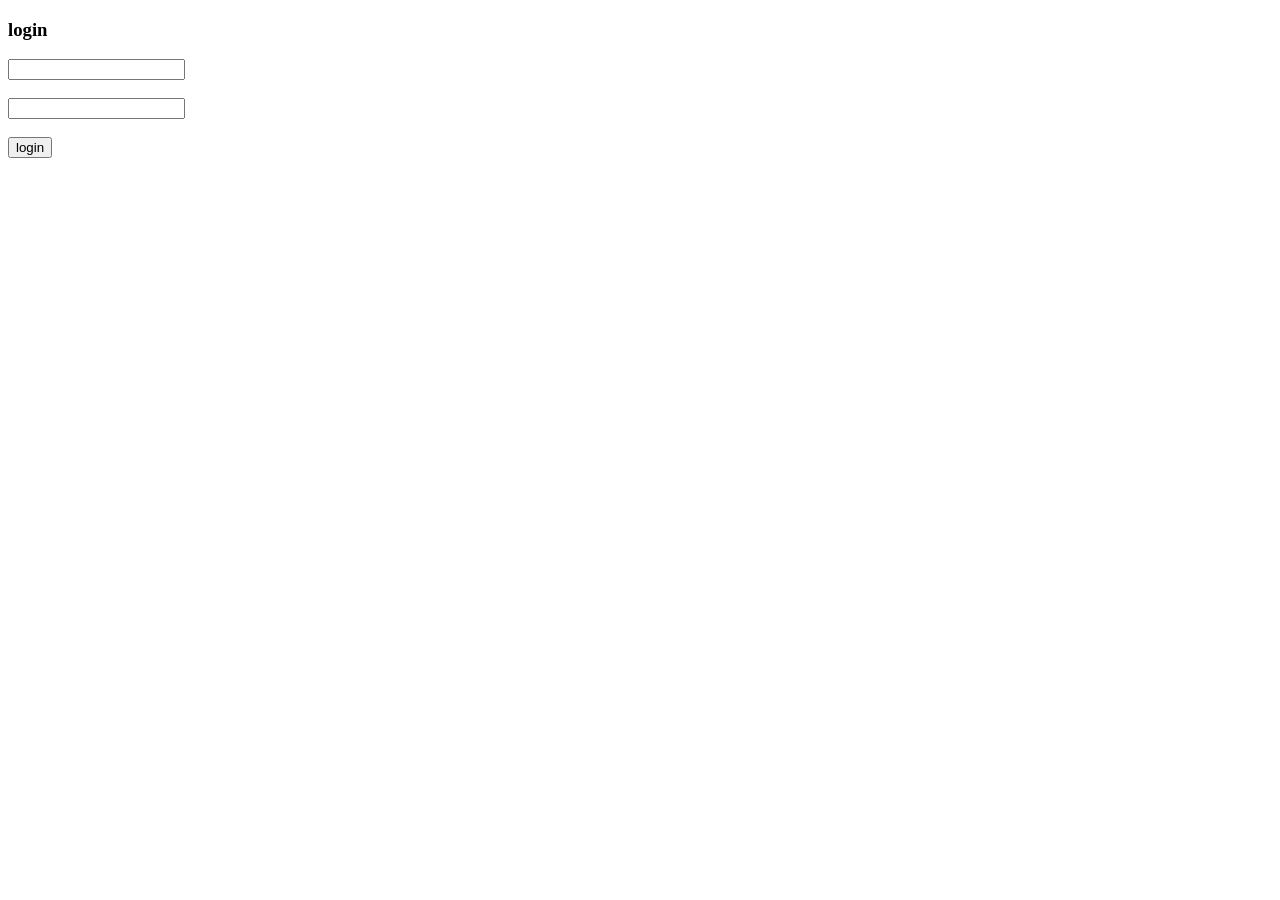
==== FramboJSe_Test/public/login/login.html @ 06cbb91d "fix bugs" ====
﻿<!DOCTYPE html>
<html>
<head>
	<meta charset="utf-8" />
	<title></title>
	<script type="text/javascript" src="https://ajax.googleapis.com/ajax/libs/jquery/3.4.1/jquery.min.js"></script>
	<script type="text/javascript">

		/*  jQuery function is the entrance function that jQuery execute.
		*
		*   Below code means when the html document load ready, this is similar to window.onload() = function(){......};
		*
		*   You can also use $(document).ready(function(){......}), $ is an alias of jQuery.
		*
		*   You can even use $(function(){......}) to process document load ready event.
		* */
		jQuery(document).ready(function () {

			$("#click_button").click(function () {
				var username = $("#username").val();
				var password = $("#password").val();

				var savedAjaxOptions = {
					type: "POST",
					url: "/api/login",
					data: '{data : "<?xml version=\'1.0\' encoding=\'utf-8\' ?><Request ID=\'20200303082855863\'><General><Token>undefined</Token></General><Data><Username>' + username + '</Username><Password>' + password + '</Password></Data></Request>"}',

					contentType: "application/json",
					headers: {

						'Authorization': "BASIC QzFBMDNCMTAtN0Q1OS00MDdBLUE5M0UtQjcxQUIxN0FEOEMyOjE3N0UzMjk1LTA2NTYtNDMxNy1CQzkxLUREMjcxQTE5QUNGRg=="
					},

					dataType: "json",
					success: function (response) {
						var _ans = onAjaxResponse(response);
						if (_ans.ResponseCode == 0) {
							onAjaxSuccess(_ans.RawData);
						} else {
							alert(_ans.ResponseMessage);
						} 
						console.log("ans: " + _ans);
					},
					error: function (jqXHR, textStatus, errorThrown, response) {
						var _ans = onAjaxResponse(response);
						alert("error");
						consoe.log(_ans);
						console.log(jqXHR, textStatus, errorThrown);
					},
					canRedirect: 1

				};
				$.ajax(savedAjaxOptions);
			});
			function onAjaxResponse(response) {

				var xmlDoc = $.parseXML(response.d);
				var data = $(xmlDoc);
				var responseCode = parseInt($(data).find("Response>Result>Codice").text());
				var responseMessage = decodeURIComponent($(data).find("Response>Result>Descrizione").text());
				return {
					ResponseCode: responseCode,
					ResponseMessage: responseMessage,
					RawData: response.d
				};
			}
			function onAjaxSuccess(data) {
				var parser = new DOMParser();
				var xmlDoc = parser.parseFromString(data, "text/xml");
				var _auth = xmlDoc.getElementsByTagName("AccessToken")[0].childNodes[0].nodeValue;
				__WACookie = { 'result': _auth };
				setCookie("FramboJSe_TestWAPars", JSON.stringify(__WACookie), 1);
				location.href = "/home/new_home";
			}

		});
		function setCookie(cname, cvalue, exdays) {
			var d = new Date();
			d.setTime(d.getTime() + (exdays * 24 * 60 * 60 * 1000));
			var expires = "expires=" + d.toUTCString();
			document.cookie = cname + "=" + cvalue + ";" + expires + ";path=/";
		}

	</script>
</head>
<body>
	<h3>login</h3>
	<input type="text" id="username" name="username">
	<br><br>
	<input type="text" id="password" name="password">
	<br><br>
	<button id="click_button">
		login
	</button>
</body>
</html>
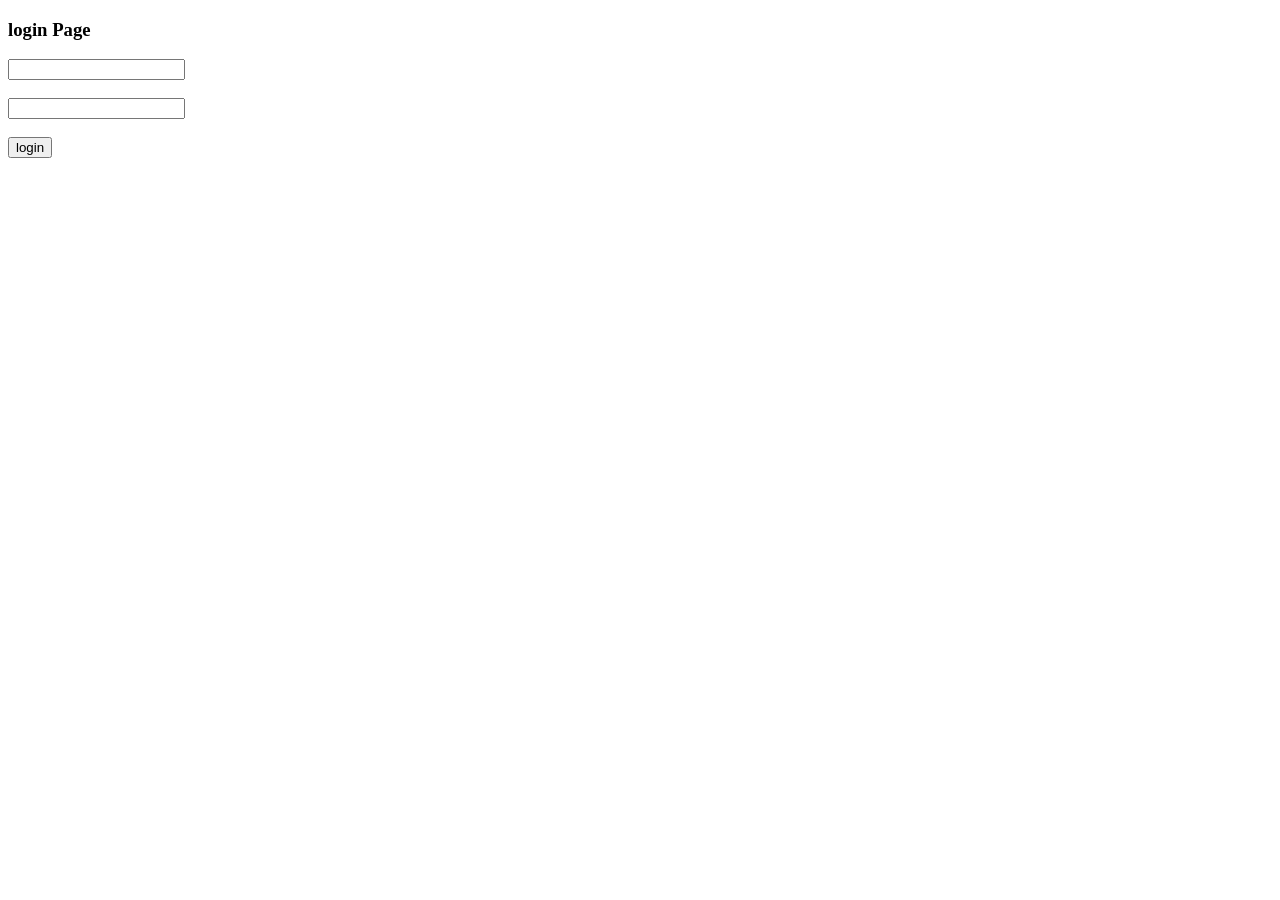
==== commit 729049ed: "aggiornamento del 17/03/2020" ====
--- a/FramboJSe_Test/public/login/login.html
+++ b/FramboJSe_Test/public/login/login.html
@@ -6,17 +6,10 @@
 	<script type="text/javascript" src="https://ajax.googleapis.com/ajax/libs/jquery/3.4.1/jquery.min.js"></script>
 	<script type="text/javascript">
 
-		/*  jQuery function is the entrance function that jQuery execute.
-		*
-		*   Below code means when the html document load ready, this is similar to window.onload() = function(){......};
-		*
-		*   You can also use $(document).ready(function(){......}), $ is an alias of jQuery.
-		*
-		*   You can even use $(function(){......}) to process document load ready event.
-		* */
-		jQuery(document).ready(function () {
+	jQuery(document).ready(function () {
 
 			$("#click_button").click(function () {
+				$('#preloader').attr('style', 'display:block');
 				var username = $("#username").val();
 				var password = $("#password").val();
 
@@ -33,15 +26,17 @@
 
 					dataType: "json",
 					success: function (response) {
+						$('#preloader').attr('style', 'display:none');
 						var _ans = onAjaxResponse(response);
 						if (_ans.ResponseCode == 0) {
 							onAjaxSuccess(_ans.RawData);
 						} else {
 							alert(_ans.ResponseMessage);
-						} 
+						}
 						console.log("ans: " + _ans);
 					},
 					error: function (jqXHR, textStatus, errorThrown, response) {
+						$('#preloader').attr('style', 'display:none');
 						var _ans = onAjaxResponse(response);
 						alert("error");
 						consoe.log(_ans);
@@ -84,7 +79,7 @@
 	</script>
 </head>
 <body>
-	<h3>login</h3>
+	<h3>login Page</h3>
 	<input type="text" id="username" name="username">
 	<br><br>
 	<input type="text" id="password" name="password">
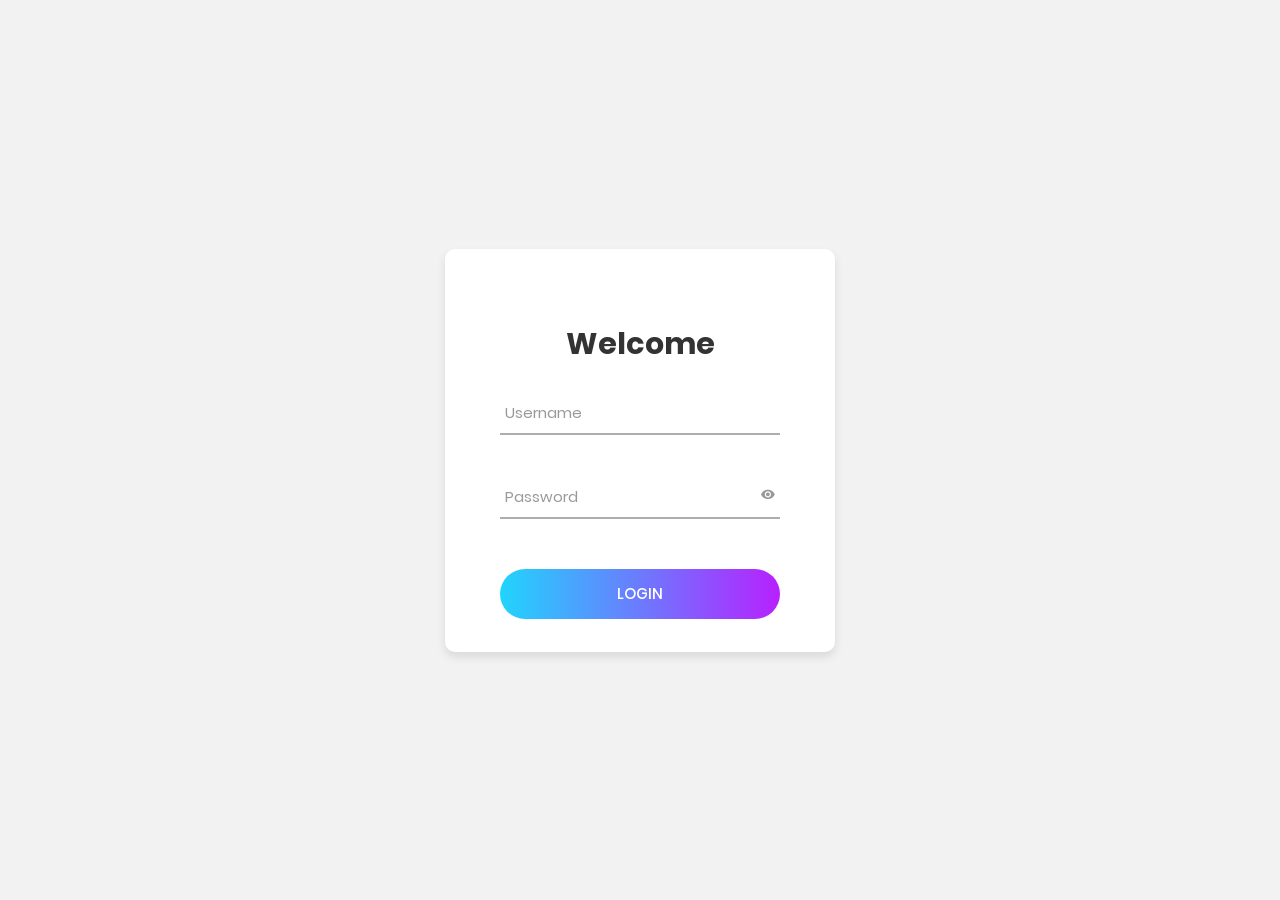
==== commit a6b4cfdc: "aggiornamento del 18/03/2020" ====
--- a/FramboJSe_Test/public/login/login.html
+++ b/FramboJSe_Test/public/login/login.html
@@ -1,91 +1,86 @@
 ﻿<!DOCTYPE html>
-<html>
+<html >
 <head>
-	<meta charset="utf-8" />
-	<title></title>
-	<script type="text/javascript" src="https://ajax.googleapis.com/ajax/libs/jquery/3.4.1/jquery.min.js"></script>
-	<script type="text/javascript">
-
-	jQuery(document).ready(function () {
-
-			$("#click_button").click(function () {
-				$('#preloader').attr('style', 'display:block');
-				var username = $("#username").val();
-				var password = $("#password").val();
-
-				var savedAjaxOptions = {
-					type: "POST",
-					url: "/api/login",
-					data: '{data : "<?xml version=\'1.0\' encoding=\'utf-8\' ?><Request ID=\'20200303082855863\'><General><Token>undefined</Token></General><Data><Username>' + username + '</Username><Password>' + password + '</Password></Data></Request>"}',
-
-					contentType: "application/json",
-					headers: {
-
-						'Authorization': "BASIC QzFBMDNCMTAtN0Q1OS00MDdBLUE5M0UtQjcxQUIxN0FEOEMyOjE3N0UzMjk1LTA2NTYtNDMxNy1CQzkxLUREMjcxQTE5QUNGRg=="
-					},
-
-					dataType: "json",
-					success: function (response) {
-						$('#preloader').attr('style', 'display:none');
-						var _ans = onAjaxResponse(response);
-						if (_ans.ResponseCode == 0) {
-							onAjaxSuccess(_ans.RawData);
-						} else {
-							alert(_ans.ResponseMessage);
-						}
-						console.log("ans: " + _ans);
-					},
-					error: function (jqXHR, textStatus, errorThrown, response) {
-						$('#preloader').attr('style', 'display:none');
-						var _ans = onAjaxResponse(response);
-						alert("error");
-						consoe.log(_ans);
-						console.log(jqXHR, textStatus, errorThrown);
-					},
-					canRedirect: 1
-
-				};
-				$.ajax(savedAjaxOptions);
-			});
-			function onAjaxResponse(response) {
-
-				var xmlDoc = $.parseXML(response.d);
-				var data = $(xmlDoc);
-				var responseCode = parseInt($(data).find("Response>Result>Codice").text());
-				var responseMessage = decodeURIComponent($(data).find("Response>Result>Descrizione").text());
-				return {
-					ResponseCode: responseCode,
-					ResponseMessage: responseMessage,
-					RawData: response.d
-				};
-			}
-			function onAjaxSuccess(data) {
-				var parser = new DOMParser();
-				var xmlDoc = parser.parseFromString(data, "text/xml");
-				var _auth = xmlDoc.getElementsByTagName("AccessToken")[0].childNodes[0].nodeValue;
-				__WACookie = { 'result': _auth };
-				setCookie("FramboJSe_TestWAPars", JSON.stringify(__WACookie), 1);
-				location.href = "/home/new_home";
-			}
-
-		});
-		function setCookie(cname, cvalue, exdays) {
-			var d = new Date();
-			d.setTime(d.getTime() + (exdays * 24 * 60 * 60 * 1000));
-			var expires = "expires=" + d.toUTCString();
-			document.cookie = cname + "=" + cvalue + ";" + expires + ";path=/";
-		}
-
-	</script>
+	<title>FramboJSe_Test - Login</title>
+	<meta charset="UTF-8">
+	<meta name="viewport" content="width=device-width, initial-scale=1">
+<!--===============================================================================================-->	
+	<link rel="icon" type="image/png" href="../resources/images/favicon.ico"/>
+<!--===============================================================================================-->
+	<link rel="stylesheet" type="text/css" href="../resources/vendor/bootstrap/css/bootstrap.min.css">
+<!--===============================================================================================-->
+	<link rel="stylesheet" type="text/css" href="../resources/fonts/font-awesome-4.7.0/css/font-awesome.min.css">
+<!--===============================================================================================-->
+	<link rel="stylesheet" type="text/css" href="../resources/fonts/iconic/css/material-design-iconic-font.min.css">
+<!--===============================================================================================-->
+	<link rel="stylesheet" type="text/css" href="../resources/vendor/animate/animate.css">
+<!--===============================================================================================-->	
+	<link rel="stylesheet" type="text/css" href="../resources/vendor/css-hamburgers/hamburgers.min.css">
+<!--===============================================================================================-->
+	<link rel="stylesheet" type="text/css" href="../resources/vendor/animsition/css/animsition.min.css">
+<!--===============================================================================================-->
+	<link rel="stylesheet" type="text/css" href="../resources/vendor/select2/select2.min.css">
+<!--===============================================================================================-->	
+	<link rel="stylesheet" type="text/css" href="../resources/vendor/daterangepicker/daterangepicker.css">
+<!--===============================================================================================-->
+	<link rel="stylesheet" type="text/css" href="../resources/css/util.css">
+	<link rel="stylesheet" type="text/css" href="../resources/css/main.css">
+<!--===============================================================================================-->
 </head>
 <body>
-	<h3>login Page</h3>
-	<input type="text" id="username" name="username">
-	<br><br>
-	<input type="text" id="password" name="password">
-	<br><br>
-	<button id="click_button">
-		login
-	</button>
+	
+	<div class="limiter">
+		<div class="container-login100">
+			<div class="wrap-login100">
+					<span class="login100-form-title p-b-26">
+						Welcome
+					</span>
+
+
+					<div class="wrap-input100 validate-input" >
+						<input id="username" class="input100" type="text" name="email">
+						<span class="focus-input100" data-placeholder="Username"></span>
+					</div>
+
+					<div class="wrap-input100 validate-input" data-validate="Enter password">
+						<span class="btn-show-pass">
+							<i class="zmdi zmdi-eye"></i>
+						</span>
+						<input id="password" class="input100" type="password" name="pass">
+						<span class="focus-input100" data-placeholder="Password"></span>
+					</div>
+
+					<div class="container-login100-form-btn">
+						<div class="wrap-login100-form-btn">
+							<div class="login100-form-bgbtn"></div>
+							<button id="click_button" class="login100-form-btn">
+								Login
+							</button>
+						</div>
+					</div>
+			</div>
+		</div>
+	</div>
+	
+
+	<div id="dropDownSelect1"></div>
+	
+<!--===============================================================================================-->
+	<script src="../resources/vendor/jquery/jquery-3.2.1.min.js"></script>
+<!--===============================================================================================-->
+	<script src="../resources/vendor/animsition/js/animsition.min.js"></script>
+<!--===============================================================================================-->
+	<script src="../resources/vendor/bootstrap/js/popper.js"></script>
+	<script src="../resources/vendor/bootstrap/js/bootstrap.min.js"></script>
+<!--===============================================================================================-->
+	<script src="../resources/vendor/select2/select2.min.js"></script>
+<!--===============================================================================================-->
+	<script src="../resources/vendor/daterangepicker/moment.min.js"></script>
+	<script src="../resources/vendor/daterangepicker/daterangepicker.js"></script>
+<!--===============================================================================================-->
+	<script src="../resources/vendor/countdowntime/countdowntime.js"></script>
+<!--===============================================================================================-->
+	<script src="../resources/js/main.js"></script>
+
 </body>
 </html>
--- a/FramboJSe_Test/public/resources/fonts/iconic/css/material-design-iconic-font.min.css
+++ b/FramboJSe_Test/public/resources/fonts/iconic/css/material-design-iconic-font.min.css
@@ -0,0 +1 @@
+@font-face{font-family:Material-Design-Iconic-Font;src:url(../fonts/Material-Design-Iconic-Font.woff2?v=2.2.0) format('woff2'),url(../fonts/Material-Design-Iconic-Font.woff?v=2.2.0) format('woff'),url(../fonts/Material-Design-Iconic-Font.ttf?v=2.2.0) format('truetype')}.zmdi{display:inline-block;font:normal normal normal 14px/1 'Material-Design-Iconic-Font';font-size:inherit;text-rendering:auto;-webkit-font-smoothing:antialiased;-moz-osx-font-smoothing:grayscale}.zmdi-hc-lg{font-size:1.33333333em;line-height:.75em;vertical-align:-15%}.zmdi-hc-2x{font-size:2em}.zmdi-hc-3x{font-size:3em}.zmdi-hc-4x{font-size:4em}.zmdi-hc-5x{font-size:5em}.zmdi-hc-fw{width:1.28571429em;text-align:center}.zmdi-hc-ul{padding-left:0;margin-left:2.14285714em;list-style-type:none}.zmdi-hc-ul>li{position:relative}.zmdi-hc-li{position:absolute;left:-2.14285714em;width:2.14285714em;top:.14285714em;text-align:center}.zmdi-hc-li.zmdi-hc-lg{left:-1.85714286em}.zmdi-hc-border{padding:.1em .25em;border:solid .1em #9e9e9e;border-radius:2px}.zmdi-hc-border-circle{padding:.1em .25em;border:solid .1em #9e9e9e;border-radius:50%}.zmdi.pull-left{float:left;margin-right:.15em}.zmdi.pull-right{float:right;margin-left:.15em}.zmdi-hc-spin{-webkit-animation:zmdi-spin 1.5s infinite linear;animation:zmdi-spin 1.5s infinite linear}.zmdi-hc-spin-reverse{-webkit-animation:zmdi-spin-reverse 1.5s infinite linear;animation:zmdi-spin-reverse 1.5s infinite linear}@-webkit-keyframes zmdi-spin{0%{-webkit-transform:rotate(0deg);transform:rotate(0deg)}100%{-webkit-transform:rotate(359deg);transform:rotate(359deg)}}@keyframes zmdi-spin{0%{-webkit-transform:rotate(0deg);transform:rotate(0deg)}100%{-webkit-transform:rotate(359deg);transform:rotate(359deg)}}@-webkit-keyframes zmdi-spin-reverse{0%{-webkit-transform:rotate(0deg);transform:rotate(0deg)}100%{-webkit-transform:rotate(-359deg);transform:rotate(-359deg)}}@keyframes zmdi-spin-reverse{0%{-webkit-transform:rotate(0deg);transform:rotate(0deg)}100%{-webkit-transform:rotate(-359deg);transform:rotate(-359deg)}}.zmdi-hc-rotate-90{-webkit-transform:rotate(90deg);-ms-transform:rotate(90deg);transform:rotate(90deg)}.zmdi-hc-rotate-180{-webkit-transform:rotate(180deg);-ms-transform:rotate(180deg);transform:rotate(180deg)}.zmdi-hc-rotate-270{-webkit-transform:rotate(270deg);-ms-transform:rotate(270deg);transform:rotate(270deg)}.zmdi-hc-flip-horizontal{-webkit-transform:scale(-1,1);-ms-transform:scale(-1,1);transform:scale(-1,1)}.zmdi-hc-flip-vertical{-webkit-transform:scale(1,-1);-ms-transform:scale(1,-1);transform:scale(1,-1)}.zmdi-hc-stack{position:relative;display:inline-block;width:2em;height:2em;line-height:2em;vertical-align:middle}.zmdi-hc-stack-1x,.zmdi-hc-stack-2x{position:absolute;left:0;width:100%;text-align:center}.zmdi-hc-stack-1x{line-height:inherit}.zmdi-hc-stack-2x{font-size:2em}.zmdi-hc-inverse{color:#fff}.zmdi-3d-rotation:before{content:'\f101'}.zmdi-airplane-off:before{content:'\f102'}.zmdi-airplane:before{content:'\f103'}.zmdi-album:before{content:'\f104'}.zmdi-archive:before{content:'\f105'}.zmdi-assignment-account:before{content:'\f106'}.zmdi-assignment-alert:before{content:'\f107'}.zmdi-assignment-check:before{content:'\f108'}.zmdi-assignment-o:before{content:'\f109'}.zmdi-assignment-return:before{content:'\f10a'}.zmdi-assignment-returned:before{content:'\f10b'}.zmdi-assignment:before{content:'\f10c'}.zmdi-attachment-alt:before{content:'\f10d'}.zmdi-attachment:before{content:'\f10e'}.zmdi-audio:before{content:'\f10f'}.zmdi-badge-check:before{content:'\f110'}.zmdi-balance-wallet:before{content:'\f111'}.zmdi-balance:before{content:'\f112'}.zmdi-battery-alert:before{content:'\f113'}.zmdi-battery-flash:before{content:'\f114'}.zmdi-battery-unknown:before{content:'\f115'}.zmdi-battery:before{content:'\f116'}.zmdi-bike:before{content:'\f117'}.zmdi-block-alt:before{content:'\f118'}.zmdi-block:before{content:'\f119'}.zmdi-boat:before{content:'\f11a'}.zmdi-book-image:before{content:'\f11b'}.zmdi-book:before{content:'\f11c'}.zmdi-bookmark-outline:before{content:'\f11d'}.zmdi-bookmark:before{content:'\f11e'}.zmdi-brush:before{content:'\f11f'}.zmdi-bug:before{content:'\f120'}.zmdi-bus:before{content:'\f121'}.zmdi-cake:before{content:'\f122'}.zmdi-car-taxi:before{content:'\f123'}.zmdi-car-wash:before{content:'\f124'}.zmdi-car:before{content:'\f125'}.zmdi-card-giftcard:before{content:'\f126'}.zmdi-card-membership:before{content:'\f127'}.zmdi-card-travel:before{content:'\f128'}.zmdi-card:before{content:'\f129'}.zmdi-case-check:before{content:'\f12a'}.zmdi-case-download:before{content:'\f12b'}.zmdi-case-play:before{content:'\f12c'}.zmdi-case:before{content:'\f12d'}.zmdi-cast-connected:before{content:'\f12e'}.zmdi-cast:before{content:'\f12f'}.zmdi-chart-donut:before{content:'\f130'}.zmdi-chart:before{content:'\f131'}.zmdi-city-alt:before{content:'\f132'}.zmdi-city:before{content:'\f133'}.zmdi-close-circle-o:before{content:'\f134'}.zmdi-close-circle:before{content:'\f135'}.zmdi-close:before{content:'\f136'}.zmdi-cocktail:before{content:'\f137'}.zmdi-code-setting:before{content:'\f138'}.zmdi-code-smartphone:before{content:'\f139'}.zmdi-code:before{content:'\f13a'}.zmdi-coffee:before{content:'\f13b'}.zmdi-collection-bookmark:before{content:'\f13c'}.zmdi-collection-case-play:before{content:'\f13d'}.zmdi-collection-folder-image:before{content:'\f13e'}.zmdi-collection-image-o:before{content:'\f13f'}.zmdi-collection-image:before{content:'\f140'}.zmdi-collection-item-1:before{content:'\f141'}.zmdi-collection-item-2:before{content:'\f142'}.zmdi-collection-item-3:before{content:'\f143'}.zmdi-collection-item-4:before{content:'\f144'}.zmdi-collection-item-5:before{content:'\f145'}.zmdi-collection-item-6:before{content:'\f146'}.zmdi-collection-item-7:before{content:'\f147'}.zmdi-collection-item-8:before{content:'\f148'}.zmdi-collection-item-9-plus:before{content:'\f149'}.zmdi-collection-item-9:before{content:'\f14a'}.zmdi-collection-item:before{content:'\f14b'}.zmdi-collection-music:before{content:'\f14c'}.zmdi-collection-pdf:before{content:'\f14d'}.zmdi-collection-plus:before{content:'\f14e'}.zmdi-collection-speaker:before{content:'\f14f'}.zmdi-collection-text:before{content:'\f150'}.zmdi-collection-video:before{content:'\f151'}.zmdi-compass:before{content:'\f152'}.zmdi-cutlery:before{content:'\f153'}.zmdi-delete:before{content:'\f154'}.zmdi-dialpad:before{content:'\f155'}.zmdi-dns:before{content:'\f156'}.zmdi-drink:before{content:'\f157'}.zmdi-edit:before{content:'\f158'}.zmdi-email-open:before{content:'\f159'}.zmdi-email:before{content:'\f15a'}.zmdi-eye-off:before{content:'\f15b'}.zmdi-eye:before{content:'\f15c'}.zmdi-eyedropper:before{content:'\f15d'}.zmdi-favorite-outline:before{content:'\f15e'}.zmdi-favorite:before{content:'\f15f'}.zmdi-filter-list:before{content:'\f160'}.zmdi-fire:before{content:'\f161'}.zmdi-flag:before{content:'\f162'}.zmdi-flare:before{content:'\f163'}.zmdi-flash-auto:before{content:'\f164'}.zmdi-flash-off:before{content:'\f165'}.zmdi-flash:before{content:'\f166'}.zmdi-flip:before{content:'\f167'}.zmdi-flower-alt:before{content:'\f168'}.zmdi-flower:before{content:'\f169'}.zmdi-font:before{content:'\f16a'}.zmdi-fullscreen-alt:before{content:'\f16b'}.zmdi-fullscreen-exit:before{content:'\f16c'}.zmdi-fullscreen:before{content:'\f16d'}.zmdi-functions:before{content:'\f16e'}.zmdi-gas-station:before{content:'\f16f'}.zmdi-gesture:before{content:'\f170'}.zmdi-globe-alt:before{content:'\f171'}.zmdi-globe-lock:before{content:'\f172'}.zmdi-globe:before{content:'\f173'}.zmdi-graduation-cap:before{content:'\f174'}.zmdi-home:before{content:'\f175'}.zmdi-hospital-alt:before{content:'\f176'}.zmdi-hospital:before{content:'\f177'}.zmdi-hotel:before{content:'\f178'}.zmdi-hourglass-alt:before{content:'\f179'}.zmdi-hourglass-outline:before{content:'\f17a'}.zmdi-hourglass:before{content:'\f17b'}.zmdi-http:before{content:'\f17c'}.zmdi-image-alt:before{content:'\f17d'}.zmdi-image-o:before{content:'\f17e'}.zmdi-image:before{content:'\f17f'}.zmdi-inbox:before{content:'\f180'}.zmdi-invert-colors-off:before{content:'\f181'}.zmdi-invert-colors:before{content:'\f182'}.zmdi-key:before{content:'\f183'}.zmdi-label-alt-outline:before{content:'\f184'}.zmdi-label-alt:before{content:'\f185'}.zmdi-label-heart:before{content:'\f186'}.zmdi-label:before{content:'\f187'}.zmdi-labels:before{content:'\f188'}.zmdi-lamp:before{content:'\f189'}.zmdi-landscape:before{content:'\f18a'}.zmdi-layers-off:before{content:'\f18b'}.zmdi-layers:before{content:'\f18c'}.zmdi-library:before{content:'\f18d'}.zmdi-link:before{content:'\f18e'}.zmdi-lock-open:before{content:'\f18f'}.zmdi-lock-outline:before{content:'\f190'}.zmdi-lock:before{content:'\f191'}.zmdi-mail-reply-all:before{content:'\f192'}.zmdi-mail-reply:before{content:'\f193'}.zmdi-mail-send:before{content:'\f194'}.zmdi-mall:before{content:'\f195'}.zmdi-map:before{content:'\f196'}.zmdi-menu:before{content:'\f197'}.zmdi-money-box:before{content:'\f198'}.zmdi-money-off:before{content:'\f199'}.zmdi-money:before{content:'\f19a'}.zmdi-more-vert:before{content:'\f19b'}.zmdi-more:before{content:'\f19c'}.zmdi-movie-alt:before{content:'\f19d'}.zmdi-movie:before{content:'\f19e'}.zmdi-nature-people:before{content:'\f19f'}.zmdi-nature:before{content:'\f1a0'}.zmdi-navigation:before{content:'\f1a1'}.zmdi-open-in-browser:before{content:'\f1a2'}.zmdi-open-in-new:before{content:'\f1a3'}.zmdi-palette:before{content:'\f1a4'}.zmdi-parking:before{content:'\f1a5'}.zmdi-pin-account:before{content:'\f1a6'}.zmdi-pin-assistant:before{content:'\f1a7'}.zmdi-pin-drop:before{content:'\f1a8'}.zmdi-pin-help:before{content:'\f1a9'}.zmdi-pin-off:before{content:'\f1aa'}.zmdi-pin:before{content:'\f1ab'}.zmdi-pizza:before{content:'\f1ac'}.zmdi-plaster:before{content:'\f1ad'}.zmdi-power-setting:before{content:'\f1ae'}.zmdi-power:before{content:'\f1af'}.zmdi-print:before{content:'\f1b0'}.zmdi-puzzle-piece:before{content:'\f1b1'}.zmdi-quote:before{content:'\f1b2'}.zmdi-railway:before{content:'\f1b3'}.zmdi-receipt:before{content:'\f1b4'}.zmdi-refresh-alt:before{content:'\f1b5'}.zmdi-refresh-sync-alert:before{content:'\f1b6'}.zmdi-refresh-sync-off:before{content:'\f1b7'}.zmdi-refresh-sync:before{content:'\f1b8'}.zmdi-refresh:before{content:'\f1b9'}.zmdi-roller:before{content:'\f1ba'}.zmdi-ruler:before{content:'\f1bb'}.zmdi-scissors:before{content:'\f1bc'}.zmdi-screen-rotation-lock:before{content:'\f1bd'}.zmdi-screen-rotation:before{content:'\f1be'}.zmdi-search-for:before{content:'\f1bf'}.zmdi-search-in-file:before{content:'\f1c0'}.zmdi-search-in-page:before{content:'\f1c1'}.zmdi-search-replace:before{content:'\f1c2'}.zmdi-search:before{content:'\f1c3'}.zmdi-seat:before{content:'\f1c4'}.zmdi-settings-square:before{content:'\f1c5'}.zmdi-settings:before{content:'\f1c6'}.zmdi-shield-check:before{content:'\f1c7'}.zmdi-shield-security:before{content:'\f1c8'}.zmdi-shopping-basket:before{content:'\f1c9'}.zmdi-shopping-cart-plus:before{content:'\f1ca'}.zmdi-shopping-cart:before{content:'\f1cb'}.zmdi-sign-in:before{content:'\f1cc'}.zmdi-sort-amount-asc:before{content:'\f1cd'}.zmdi-sort-amount-desc:before{content:'\f1ce'}.zmdi-sort-asc:before{content:'\f1cf'}.zmdi-sort-desc:before{content:'\f1d0'}.zmdi-spellcheck:before{content:'\f1d1'}.zmdi-storage:before{content:'\f1d2'}.zmdi-store-24:before{content:'\f1d3'}.zmdi-store:before{content:'\f1d4'}.zmdi-subway:before{content:'\f1d5'}.zmdi-sun:before{content:'\f1d6'}.zmdi-tab-unselected:before{content:'\f1d7'}.zmdi-tab:before{content:'\f1d8'}.zmdi-tag-close:before{content:'\f1d9'}.zmdi-tag-more:before{content:'\f1da'}.zmdi-tag:before{content:'\f1db'}.zmdi-thumb-down:before{content:'\f1dc'}.zmdi-thumb-up-down:before{content:'\f1dd'}.zmdi-thumb-up:before{content:'\f1de'}.zmdi-ticket-star:before{content:'\f1df'}.zmdi-toll:before{content:'\f1e0'}.zmdi-toys:before{content:'\f1e1'}.zmdi-traffic:before{content:'\f1e2'}.zmdi-translate:before{content:'\f1e3'}.zmdi-triangle-down:before{content:'\f1e4'}.zmdi-triangle-up:before{content:'\f1e5'}.zmdi-truck:before{content:'\f1e6'}.zmdi-turning-sign:before{content:'\f1e7'}.zmdi-wallpaper:before{content:'\f1e8'}.zmdi-washing-machine:before{content:'\f1e9'}.zmdi-window-maximize:before{content:'\f1ea'}.zmdi-window-minimize:before{content:'\f1eb'}.zmdi-window-restore:before{content:'\f1ec'}.zmdi-wrench:before{content:'\f1ed'}.zmdi-zoom-in:before{content:'\f1ee'}.zmdi-zoom-out:before{content:'\f1ef'}.zmdi-alert-circle-o:before{content:'\f1f0'}.zmdi-alert-circle:before{content:'\f1f1'}.zmdi-alert-octagon:before{content:'\f1f2'}.zmdi-alert-polygon:before{content:'\f1f3'}.zmdi-alert-triangle:before{content:'\f1f4'}.zmdi-help-outline:before{content:'\f1f5'}.zmdi-help:before{content:'\f1f6'}.zmdi-info-outline:before{content:'\f1f7'}.zmdi-info:before{content:'\f1f8'}.zmdi-notifications-active:before{content:'\f1f9'}.zmdi-notifications-add:before{content:'\f1fa'}.zmdi-notifications-none:before{content:'\f1fb'}.zmdi-notifications-off:before{content:'\f1fc'}.zmdi-notifications-paused:before{content:'\f1fd'}.zmdi-notifications:before{content:'\f1fe'}.zmdi-account-add:before{content:'\f1ff'}.zmdi-account-box-mail:before{content:'\f200'}.zmdi-account-box-o:before{content:'\f201'}.zmdi-account-box-phone:before{content:'\f202'}.zmdi-account-box:before{content:'\f203'}.zmdi-account-calendar:before{content:'\f204'}.zmdi-account-circle:before{content:'\f205'}.zmdi-account-o:before{content:'\f206'}.zmdi-account:before{content:'\f207'}.zmdi-accounts-add:before{content:'\f208'}.zmdi-accounts-alt:before{content:'\f209'}.zmdi-accounts-list-alt:before{content:'\f20a'}.zmdi-accounts-list:before{content:'\f20b'}.zmdi-accounts-outline:before{content:'\f20c'}.zmdi-accounts:before{content:'\f20d'}.zmdi-face:before{content:'\f20e'}.zmdi-female:before{content:'\f20f'}.zmdi-male-alt:before{content:'\f210'}.zmdi-male-female:before{content:'\f211'}.zmdi-male:before{content:'\f212'}.zmdi-mood-bad:before{content:'\f213'}.zmdi-mood:before{content:'\f214'}.zmdi-run:before{content:'\f215'}.zmdi-walk:before{content:'\f216'}.zmdi-cloud-box:before{content:'\f217'}.zmdi-cloud-circle:before{content:'\f218'}.zmdi-cloud-done:before{content:'\f219'}.zmdi-cloud-download:before{content:'\f21a'}.zmdi-cloud-off:before{content:'\f21b'}.zmdi-cloud-outline-alt:before{content:'\f21c'}.zmdi-cloud-outline:before{content:'\f21d'}.zmdi-cloud-upload:before{content:'\f21e'}.zmdi-cloud:before{content:'\f21f'}.zmdi-download:before{content:'\f220'}.zmdi-file-plus:before{content:'\f221'}.zmdi-file-text:before{content:'\f222'}.zmdi-file:before{content:'\f223'}.zmdi-folder-outline:before{content:'\f224'}.zmdi-folder-person:before{content:'\f225'}.zmdi-folder-star-alt:before{content:'\f226'}.zmdi-folder-star:before{content:'\f227'}.zmdi-folder:before{content:'\f228'}.zmdi-gif:before{content:'\f229'}.zmdi-upload:before{content:'\f22a'}.zmdi-border-all:before{content:'\f22b'}.zmdi-border-bottom:before{content:'\f22c'}.zmdi-border-clear:before{content:'\f22d'}.zmdi-border-color:before{content:'\f22e'}.zmdi-border-horizontal:before{content:'\f22f'}.zmdi-border-inner:before{content:'\f230'}.zmdi-border-left:before{content:'\f231'}.zmdi-border-outer:before{content:'\f232'}.zmdi-border-right:before{content:'\f233'}.zmdi-border-style:before{content:'\f234'}.zmdi-border-top:before{content:'\f235'}.zmdi-border-vertical:before{content:'\f236'}.zmdi-copy:before{content:'\f237'}.zmdi-crop:before{content:'\f238'}.zmdi-format-align-center:before{content:'\f239'}.zmdi-format-align-justify:before{content:'\f23a'}.zmdi-format-align-left:before{content:'\f23b'}.zmdi-format-align-right:before{content:'\f23c'}.zmdi-format-bold:before{content:'\f23d'}.zmdi-format-clear-all:before{content:'\f23e'}.zmdi-format-clear:before{content:'\f23f'}.zmdi-format-color-fill:before{content:'\f240'}.zmdi-format-color-reset:before{content:'\f241'}.zmdi-format-color-text:before{content:'\f242'}.zmdi-format-indent-decrease:before{content:'\f243'}.zmdi-format-indent-increase:before{content:'\f244'}.zmdi-format-italic:before{content:'\f245'}.zmdi-format-line-spacing:before{content:'\f246'}.zmdi-format-list-bulleted:before{content:'\f247'}.zmdi-format-list-numbered:before{content:'\f248'}.zmdi-format-ltr:before{content:'\f249'}.zmdi-format-rtl:before{content:'\f24a'}.zmdi-format-size:before{content:'\f24b'}.zmdi-format-strikethrough-s:before{content:'\f24c'}.zmdi-format-strikethrough:before{content:'\f24d'}.zmdi-format-subject:before{content:'\f24e'}.zmdi-format-underlined:before{content:'\f24f'}.zmdi-format-valign-bottom:before{content:'\f250'}.zmdi-format-valign-center:before{content:'\f251'}.zmdi-format-valign-top:before{content:'\f252'}.zmdi-redo:before{content:'\f253'}.zmdi-select-all:before{content:'\f254'}.zmdi-space-bar:before{content:'\f255'}.zmdi-text-format:before{content:'\f256'}.zmdi-transform:before{content:'\f257'}.zmdi-undo:before{content:'\f258'}.zmdi-wrap-text:before{content:'\f259'}.zmdi-comment-alert:before{content:'\f25a'}.zmdi-comment-alt-text:before{content:'\f25b'}.zmdi-comment-alt:before{content:'\f25c'}.zmdi-comment-edit:before{content:'\f25d'}.zmdi-comment-image:before{content:'\f25e'}.zmdi-comment-list:before{content:'\f25f'}.zmdi-comment-more:before{content:'\f260'}.zmdi-comment-outline:before{content:'\f261'}.zmdi-comment-text-alt:before{content:'\f262'}.zmdi-comment-text:before{content:'\f263'}.zmdi-comment-video:before{content:'\f264'}.zmdi-comment:before{content:'\f265'}.zmdi-comments:before{content:'\f266'}.zmdi-check-all:before{content:'\f267'}.zmdi-check-circle-u:before{content:'\f268'}.zmdi-check-circle:before{content:'\f269'}.zmdi-check-square:before{content:'\f26a'}.zmdi-check:before{content:'\f26b'}.zmdi-circle-o:before{content:'\f26c'}.zmdi-circle:before{content:'\f26d'}.zmdi-dot-circle-alt:before{content:'\f26e'}.zmdi-dot-circle:before{content:'\f26f'}.zmdi-minus-circle-outline:before{content:'\f270'}.zmdi-minus-circle:before{content:'\f271'}.zmdi-minus-square:before{content:'\f272'}.zmdi-minus:before{content:'\f273'}.zmdi-plus-circle-o-duplicate:before{content:'\f274'}.zmdi-plus-circle-o:before{content:'\f275'}.zmdi-plus-circle:before{content:'\f276'}.zmdi-plus-square:before{content:'\f277'}.zmdi-plus:before{content:'\f278'}.zmdi-square-o:before{content:'\f279'}.zmdi-star-circle:before{content:'\f27a'}.zmdi-star-half:before{content:'\f27b'}.zmdi-star-outline:before{content:'\f27c'}.zmdi-star:before{content:'\f27d'}.zmdi-bluetooth-connected:before{content:'\f27e'}.zmdi-bluetooth-off:before{content:'\f27f'}.zmdi-bluetooth-search:before{content:'\f280'}.zmdi-bluetooth-setting:before{content:'\f281'}.zmdi-bluetooth:before{content:'\f282'}.zmdi-camera-add:before{content:'\f283'}.zmdi-camera-alt:before{content:'\f284'}.zmdi-camera-bw:before{content:'\f285'}.zmdi-camera-front:before{content:'\f286'}.zmdi-camera-mic:before{content:'\f287'}.zmdi-camera-party-mode:before{content:'\f288'}.zmdi-camera-rear:before{content:'\f289'}.zmdi-camera-roll:before{content:'\f28a'}.zmdi-camera-switch:before{content:'\f28b'}.zmdi-camera:before{content:'\f28c'}.zmdi-card-alert:before{content:'\f28d'}.zmdi-card-off:before{content:'\f28e'}.zmdi-card-sd:before{content:'\f28f'}.zmdi-card-sim:before{content:'\f290'}.zmdi-desktop-mac:before{content:'\f291'}.zmdi-desktop-windows:before{content:'\f292'}.zmdi-device-hub:before{content:'\f293'}.zmdi-devices-off:before{content:'\f294'}.zmdi-devices:before{content:'\f295'}.zmdi-dock:before{content:'\f296'}.zmdi-floppy:before{content:'\f297'}.zmdi-gamepad:before{content:'\f298'}.zmdi-gps-dot:before{content:'\f299'}.zmdi-gps-off:before{content:'\f29a'}.zmdi-gps:before{content:'\f29b'}.zmdi-headset-mic:before{content:'\f29c'}.zmdi-headset:before{content:'\f29d'}.zmdi-input-antenna:before{content:'\f29e'}.zmdi-input-composite:before{content:'\f29f'}.zmdi-input-hdmi:before{content:'\f2a0'}.zmdi-input-power:before{content:'\f2a1'}.zmdi-input-svideo:before{content:'\f2a2'}.zmdi-keyboard-hide:before{content:'\f2a3'}.zmdi-keyboard:before{content:'\f2a4'}.zmdi-laptop-chromebook:before{content:'\f2a5'}.zmdi-laptop-mac:before{content:'\f2a6'}.zmdi-laptop:before{content:'\f2a7'}.zmdi-mic-off:before{content:'\f2a8'}.zmdi-mic-outline:before{content:'\f2a9'}.zmdi-mic-setting:before{content:'\f2aa'}.zmdi-mic:before{content:'\f2ab'}.zmdi-mouse:before{content:'\f2ac'}.zmdi-network-alert:before{content:'\f2ad'}.zmdi-network-locked:before{content:'\f2ae'}.zmdi-network-off:before{content:'\f2af'}.zmdi-network-outline:before{content:'\f2b0'}.zmdi-network-setting:before{content:'\f2b1'}.zmdi-network:before{content:'\f2b2'}.zmdi-phone-bluetooth:before{content:'\f2b3'}.zmdi-phone-end:before{content:'\f2b4'}.zmdi-phone-forwarded:before{content:'\f2b5'}.zmdi-phone-in-talk:before{content:'\f2b6'}.zmdi-phone-locked:before{content:'\f2b7'}.zmdi-phone-missed:before{content:'\f2b8'}.zmdi-phone-msg:before{content:'\f2b9'}.zmdi-phone-paused:before{content:'\f2ba'}.zmdi-phone-ring:before{content:'\f2bb'}.zmdi-phone-setting:before{content:'\f2bc'}.zmdi-phone-sip:before{content:'\f2bd'}.zmdi-phone:before{content:'\f2be'}.zmdi-portable-wifi-changes:before{content:'\f2bf'}.zmdi-portable-wifi-off:before{content:'\f2c0'}.zmdi-portable-wifi:before{content:'\f2c1'}.zmdi-radio:before{content:'\f2c2'}.zmdi-reader:before{content:'\f2c3'}.zmdi-remote-control-alt:before{content:'\f2c4'}.zmdi-remote-control:before{content:'\f2c5'}.zmdi-router:before{content:'\f2c6'}.zmdi-scanner:before{content:'\f2c7'}.zmdi-smartphone-android:before{content:'\f2c8'}.zmdi-smartphone-download:before{content:'\f2c9'}.zmdi-smartphone-erase:before{content:'\f2ca'}.zmdi-smartphone-info:before{content:'\f2cb'}.zmdi-smartphone-iphone:before{content:'\f2cc'}.zmdi-smartphone-landscape-lock:before{content:'\f2cd'}.zmdi-smartphone-landscape:before{content:'\f2ce'}.zmdi-smartphone-lock:before{content:'\f2cf'}.zmdi-smartphone-portrait-lock:before{content:'\f2d0'}.zmdi-smartphone-ring:before{content:'\f2d1'}.zmdi-smartphone-setting:before{content:'\f2d2'}.zmdi-smartphone-setup:before{content:'\f2d3'}.zmdi-smartphone:before{content:'\f2d4'}.zmdi-speaker:before{content:'\f2d5'}.zmdi-tablet-android:before{content:'\f2d6'}.zmdi-tablet-mac:before{content:'\f2d7'}.zmdi-tablet:before{content:'\f2d8'}.zmdi-tv-alt-play:before{content:'\f2d9'}.zmdi-tv-list:before{content:'\f2da'}.zmdi-tv-play:before{content:'\f2db'}.zmdi-tv:before{content:'\f2dc'}.zmdi-usb:before{content:'\f2dd'}.zmdi-videocam-off:before{content:'\f2de'}.zmdi-videocam-switch:before{content:'\f2df'}.zmdi-videocam:before{content:'\f2e0'}.zmdi-watch:before{content:'\f2e1'}.zmdi-wifi-alt-2:before{content:'\f2e2'}.zmdi-wifi-alt:before{content:'\f2e3'}.zmdi-wifi-info:before{content:'\f2e4'}.zmdi-wifi-lock:before{content:'\f2e5'}.zmdi-wifi-off:before{content:'\f2e6'}.zmdi-wifi-outline:before{content:'\f2e7'}.zmdi-wifi:before{content:'\f2e8'}.zmdi-arrow-left-bottom:before{content:'\f2e9'}.zmdi-arrow-left:before{content:'\f2ea'}.zmdi-arrow-merge:before{content:'\f2eb'}.zmdi-arrow-missed:before{content:'\f2ec'}.zmdi-arrow-right-top:before{content:'\f2ed'}.zmdi-arrow-right:before{content:'\f2ee'}.zmdi-arrow-split:before{content:'\f2ef'}.zmdi-arrows:before{content:'\f2f0'}.zmdi-caret-down-circle:before{content:'\f2f1'}.zmdi-caret-down:before{content:'\f2f2'}.zmdi-caret-left-circle:before{content:'\f2f3'}.zmdi-caret-left:before{content:'\f2f4'}.zmdi-caret-right-circle:before{content:'\f2f5'}.zmdi-caret-right:before{content:'\f2f6'}.zmdi-caret-up-circle:before{content:'\f2f7'}.zmdi-caret-up:before{content:'\f2f8'}.zmdi-chevron-down:before{content:'\f2f9'}.zmdi-chevron-left:before{content:'\f2fa'}.zmdi-chevron-right:before{content:'\f2fb'}.zmdi-chevron-up:before{content:'\f2fc'}.zmdi-forward:before{content:'\f2fd'}.zmdi-long-arrow-down:before{content:'\f2fe'}.zmdi-long-arrow-left:before{content:'\f2ff'}.zmdi-long-arrow-return:before{content:'\f300'}.zmdi-long-arrow-right:before{content:'\f301'}.zmdi-long-arrow-tab:before{content:'\f302'}.zmdi-long-arrow-up:before{content:'\f303'}.zmdi-rotate-ccw:before{content:'\f304'}.zmdi-rotate-cw:before{content:'\f305'}.zmdi-rotate-left:before{content:'\f306'}.zmdi-rotate-right:before{content:'\f307'}.zmdi-square-down:before{content:'\f308'}.zmdi-square-right:before{content:'\f309'}.zmdi-swap-alt:before{content:'\f30a'}.zmdi-swap-vertical-circle:before{content:'\f30b'}.zmdi-swap-vertical:before{content:'\f30c'}.zmdi-swap:before{content:'\f30d'}.zmdi-trending-down:before{content:'\f30e'}.zmdi-trending-flat:before{content:'\f30f'}.zmdi-trending-up:before{content:'\f310'}.zmdi-unfold-less:before{content:'\f311'}.zmdi-unfold-more:before{content:'\f312'}.zmdi-apps:before{content:'\f313'}.zmdi-grid-off:before{content:'\f314'}.zmdi-grid:before{content:'\f315'}.zmdi-view-agenda:before{content:'\f316'}.zmdi-view-array:before{content:'\f317'}.zmdi-view-carousel:before{content:'\f318'}.zmdi-view-column:before{content:'\f319'}.zmdi-view-comfy:before{content:'\f31a'}.zmdi-view-compact:before{content:'\f31b'}.zmdi-view-dashboard:before{content:'\f31c'}.zmdi-view-day:before{content:'\f31d'}.zmdi-view-headline:before{content:'\f31e'}.zmdi-view-list-alt:before{content:'\f31f'}.zmdi-view-list:before{content:'\f320'}.zmdi-view-module:before{content:'\f321'}.zmdi-view-quilt:before{content:'\f322'}.zmdi-view-stream:before{content:'\f323'}.zmdi-view-subtitles:before{content:'\f324'}.zmdi-view-toc:before{content:'\f325'}.zmdi-view-web:before{content:'\f326'}.zmdi-view-week:before{content:'\f327'}.zmdi-widgets:before{content:'\f328'}.zmdi-alarm-check:before{content:'\f329'}.zmdi-alarm-off:before{content:'\f32a'}.zmdi-alarm-plus:before{content:'\f32b'}.zmdi-alarm-snooze:before{content:'\f32c'}.zmdi-alarm:before{content:'\f32d'}.zmdi-calendar-alt:before{content:'\f32e'}.zmdi-calendar-check:before{content:'\f32f'}.zmdi-calendar-close:before{content:'\f330'}.zmdi-calendar-note:before{content:'\f331'}.zmdi-calendar:before{content:'\f332'}.zmdi-time-countdown:before{content:'\f333'}.zmdi-time-interval:before{content:'\f334'}.zmdi-time-restore-setting:before{content:'\f335'}.zmdi-time-restore:before{content:'\f336'}.zmdi-time:before{content:'\f337'}.zmdi-timer-off:before{content:'\f338'}.zmdi-timer:before{content:'\f339'}.zmdi-android-alt:before{content:'\f33a'}.zmdi-android:before{content:'\f33b'}.zmdi-apple:before{content:'\f33c'}.zmdi-behance:before{content:'\f33d'}.zmdi-codepen:before{content:'\f33e'}.zmdi-dribbble:before{content:'\f33f'}.zmdi-dropbox:before{content:'\f340'}.zmdi-evernote:before{content:'\f341'}.zmdi-facebook-box:before{content:'\f342'}.zmdi-facebook:before{content:'\f343'}.zmdi-github-box:before{content:'\f344'}.zmdi-github:before{content:'\f345'}.zmdi-google-drive:before{content:'\f346'}.zmdi-google-earth:before{content:'\f347'}.zmdi-google-glass:before{content:'\f348'}.zmdi-google-maps:before{content:'\f349'}.zmdi-google-pages:before{content:'\f34a'}.zmdi-google-play:before{content:'\f34b'}.zmdi-google-plus-box:before{content:'\f34c'}.zmdi-google-plus:before{content:'\f34d'}.zmdi-google:before{content:'\f34e'}.zmdi-instagram:before{content:'\f34f'}.zmdi-language-css3:before{content:'\f350'}.zmdi-language-html5:before{content:'\f351'}.zmdi-language-javascript:before{content:'\f352'}.zmdi-language-python-alt:before{content:'\f353'}.zmdi-language-python:before{content:'\f354'}.zmdi-lastfm:before{content:'\f355'}.zmdi-linkedin-box:before{content:'\f356'}.zmdi-paypal:before{content:'\f357'}.zmdi-pinterest-box:before{content:'\f358'}.zmdi-pocket:before{content:'\f359'}.zmdi-polymer:before{content:'\f35a'}.zmdi-share:before{content:'\f35b'}.zmdi-stackoverflow:before{content:'\f35c'}.zmdi-steam-square:before{content:'\f35d'}.zmdi-steam:before{content:'\f35e'}.zmdi-twitter-box:before{content:'\f35f'}.zmdi-twitter:before{content:'\f360'}.zmdi-vk:before{content:'\f361'}.zmdi-wikipedia:before{content:'\f362'}.zmdi-windows:before{content:'\f363'}.zmdi-aspect-ratio-alt:before{content:'\f364'}.zmdi-aspect-ratio:before{content:'\f365'}.zmdi-blur-circular:before{content:'\f366'}.zmdi-blur-linear:before{content:'\f367'}.zmdi-blur-off:before{content:'\f368'}.zmdi-blur:before{content:'\f369'}.zmdi-brightness-2:before{content:'\f36a'}.zmdi-brightness-3:before{content:'\f36b'}.zmdi-brightness-4:before{content:'\f36c'}.zmdi-brightness-5:before{content:'\f36d'}.zmdi-brightness-6:before{content:'\f36e'}.zmdi-brightness-7:before{content:'\f36f'}.zmdi-brightness-auto:before{content:'\f370'}.zmdi-brightness-setting:before{content:'\f371'}.zmdi-broken-image:before{content:'\f372'}.zmdi-center-focus-strong:before{content:'\f373'}.zmdi-center-focus-weak:before{content:'\f374'}.zmdi-compare:before{content:'\f375'}.zmdi-crop-16-9:before{content:'\f376'}.zmdi-crop-3-2:before{content:'\f377'}.zmdi-crop-5-4:before{content:'\f378'}.zmdi-crop-7-5:before{content:'\f379'}.zmdi-crop-din:before{content:'\f37a'}.zmdi-crop-free:before{content:'\f37b'}.zmdi-crop-landscape:before{content:'\f37c'}.zmdi-crop-portrait:before{content:'\f37d'}.zmdi-crop-square:before{content:'\f37e'}.zmdi-exposure-alt:before{content:'\f37f'}.zmdi-exposure:before{content:'\f380'}.zmdi-filter-b-and-w:before{content:'\f381'}.zmdi-filter-center-focus:before{content:'\f382'}.zmdi-filter-frames:before{content:'\f383'}.zmdi-filter-tilt-shift:before{content:'\f384'}.zmdi-gradient:before{content:'\f385'}.zmdi-grain:before{content:'\f386'}.zmdi-graphic-eq:before{content:'\f387'}.zmdi-hdr-off:before{content:'\f388'}.zmdi-hdr-strong:before{content:'\f389'}.zmdi-hdr-weak:before{content:'\f38a'}.zmdi-hdr:before{content:'\f38b'}.zmdi-iridescent:before{content:'\f38c'}.zmdi-leak-off:before{content:'\f38d'}.zmdi-leak:before{content:'\f38e'}.zmdi-looks:before{content:'\f38f'}.zmdi-loupe:before{content:'\f390'}.zmdi-panorama-horizontal:before{content:'\f391'}.zmdi-panorama-vertical:before{content:'\f392'}.zmdi-panorama-wide-angle:before{content:'\f393'}.zmdi-photo-size-select-large:before{content:'\f394'}.zmdi-photo-size-select-small:before{content:'\f395'}.zmdi-picture-in-picture:before{content:'\f396'}.zmdi-slideshow:before{content:'\f397'}.zmdi-texture:before{content:'\f398'}.zmdi-tonality:before{content:'\f399'}.zmdi-vignette:before{content:'\f39a'}.zmdi-wb-auto:before{content:'\f39b'}.zmdi-eject-alt:before{content:'\f39c'}.zmdi-eject:before{content:'\f39d'}.zmdi-equalizer:before{content:'\f39e'}.zmdi-fast-forward:before{content:'\f39f'}.zmdi-fast-rewind:before{content:'\f3a0'}.zmdi-forward-10:before{content:'\f3a1'}.zmdi-forward-30:before{content:'\f3a2'}.zmdi-forward-5:before{content:'\f3a3'}.zmdi-hearing:before{content:'\f3a4'}.zmdi-pause-circle-outline:before{content:'\f3a5'}.zmdi-pause-circle:before{content:'\f3a6'}.zmdi-pause:before{content:'\f3a7'}.zmdi-play-circle-outline:before{content:'\f3a8'}.zmdi-play-circle:before{content:'\f3a9'}.zmdi-play:before{content:'\f3aa'}.zmdi-playlist-audio:before{content:'\f3ab'}.zmdi-playlist-plus:before{content:'\f3ac'}.zmdi-repeat-one:before{content:'\f3ad'}.zmdi-repeat:before{content:'\f3ae'}.zmdi-replay-10:before{content:'\f3af'}.zmdi-replay-30:before{content:'\f3b0'}.zmdi-replay-5:before{content:'\f3b1'}.zmdi-replay:before{content:'\f3b2'}.zmdi-shuffle:before{content:'\f3b3'}.zmdi-skip-next:before{content:'\f3b4'}.zmdi-skip-previous:before{content:'\f3b5'}.zmdi-stop:before{content:'\f3b6'}.zmdi-surround-sound:before{content:'\f3b7'}.zmdi-tune:before{content:'\f3b8'}.zmdi-volume-down:before{content:'\f3b9'}.zmdi-volume-mute:before{content:'\f3ba'}.zmdi-volume-off:before{content:'\f3bb'}.zmdi-volume-up:before{content:'\f3bc'}.zmdi-n-1-square:before{content:'\f3bd'}.zmdi-n-2-square:before{content:'\f3be'}.zmdi-n-3-square:before{content:'\f3bf'}.zmdi-n-4-square:before{content:'\f3c0'}.zmdi-n-5-square:before{content:'\f3c1'}.zmdi-n-6-square:before{content:'\f3c2'}.zmdi-neg-1:before{content:'\f3c3'}.zmdi-neg-2:before{content:'\f3c4'}.zmdi-plus-1:before{content:'\f3c5'}.zmdi-plus-2:before{content:'\f3c6'}.zmdi-sec-10:before{content:'\f3c7'}.zmdi-sec-3:before{content:'\f3c8'}.zmdi-zero:before{content:'\f3c9'}.zmdi-airline-seat-flat-angled:before{content:'\f3ca'}.zmdi-airline-seat-flat:before{content:'\f3cb'}.zmdi-airline-seat-individual-suite:before{content:'\f3cc'}.zmdi-airline-seat-legroom-extra:before{content:'\f3cd'}.zmdi-airline-seat-legroom-normal:before{content:'\f3ce'}.zmdi-airline-seat-legroom-reduced:before{content:'\f3cf'}.zmdi-airline-seat-recline-extra:before{content:'\f3d0'}.zmdi-airline-seat-recline-normal:before{content:'\f3d1'}.zmdi-airplay:before{content:'\f3d2'}.zmdi-closed-caption:before{content:'\f3d3'}.zmdi-confirmation-number:before{content:'\f3d4'}.zmdi-developer-board:before{content:'\f3d5'}.zmdi-disc-full:before{content:'\f3d6'}.zmdi-explicit:before{content:'\f3d7'}.zmdi-flight-land:before{content:'\f3d8'}.zmdi-flight-takeoff:before{content:'\f3d9'}.zmdi-flip-to-back:before{content:'\f3da'}.zmdi-flip-to-front:before{content:'\f3db'}.zmdi-group-work:before{content:'\f3dc'}.zmdi-hd:before{content:'\f3dd'}.zmdi-hq:before{content:'\f3de'}.zmdi-markunread-mailbox:before{content:'\f3df'}.zmdi-memory:before{content:'\f3e0'}.zmdi-nfc:before{content:'\f3e1'}.zmdi-play-for-work:before{content:'\f3e2'}.zmdi-power-input:before{content:'\f3e3'}.zmdi-present-to-all:before{content:'\f3e4'}.zmdi-satellite:before{content:'\f3e5'}.zmdi-tap-and-play:before{content:'\f3e6'}.zmdi-vibration:before{content:'\f3e7'}.zmdi-voicemail:before{content:'\f3e8'}.zmdi-group:before{content:'\f3e9'}.zmdi-rss:before{content:'\f3ea'}.zmdi-shape:before{content:'\f3eb'}.zmdi-spinner:before{content:'\f3ec'}.zmdi-ungroup:before{content:'\f3ed'}.zmdi-500px:before{content:'\f3ee'}.zmdi-8tracks:before{content:'\f3ef'}.zmdi-amazon:before{content:'\f3f0'}.zmdi-blogger:before{content:'\f3f1'}.zmdi-delicious:before{content:'\f3f2'}.zmdi-disqus:before{content:'\f3f3'}.zmdi-flattr:before{content:'\f3f4'}.zmdi-flickr:before{content:'\f3f5'}.zmdi-github-alt:before{content:'\f3f6'}.zmdi-google-old:before{content:'\f3f7'}.zmdi-linkedin:before{content:'\f3f8'}.zmdi-odnoklassniki:before{content:'\f3f9'}.zmdi-outlook:before{content:'\f3fa'}.zmdi-paypal-alt:before{content:'\f3fb'}.zmdi-pinterest:before{content:'\f3fc'}.zmdi-playstation:before{content:'\f3fd'}.zmdi-reddit:before{content:'\f3fe'}.zmdi-skype:before{content:'\f3ff'}.zmdi-slideshare:before{content:'\f400'}.zmdi-soundcloud:before{content:'\f401'}.zmdi-tumblr:before{content:'\f402'}.zmdi-twitch:before{content:'\f403'}.zmdi-vimeo:before{content:'\f404'}.zmdi-whatsapp:before{content:'\f405'}.zmdi-xbox:before{content:'\f406'}.zmdi-yahoo:before{content:'\f407'}.zmdi-youtube-play:before{content:'\f408'}.zmdi-youtube:before{content:'\f409'}.zmdi-3d-rotation:before{content:'\f101'}.zmdi-airplane-off:before{content:'\f102'}.zmdi-airplane:before{content:'\f103'}.zmdi-album:before{content:'\f104'}.zmdi-archive:before{content:'\f105'}.zmdi-assignment-account:before{content:'\f106'}.zmdi-assignment-alert:before{content:'\f107'}.zmdi-assignment-check:before{content:'\f108'}.zmdi-assignment-o:before{content:'\f109'}.zmdi-assignment-return:before{content:'\f10a'}.zmdi-assignment-returned:before{content:'\f10b'}.zmdi-assignment:before{content:'\f10c'}.zmdi-attachment-alt:before{content:'\f10d'}.zmdi-attachment:before{content:'\f10e'}.zmdi-audio:before{content:'\f10f'}.zmdi-badge-check:before{content:'\f110'}.zmdi-balance-wallet:before{content:'\f111'}.zmdi-balance:before{content:'\f112'}.zmdi-battery-alert:before{content:'\f113'}.zmdi-battery-flash:before{content:'\f114'}.zmdi-battery-unknown:before{content:'\f115'}.zmdi-battery:before{content:'\f116'}.zmdi-bike:before{content:'\f117'}.zmdi-block-alt:before{content:'\f118'}.zmdi-block:before{content:'\f119'}.zmdi-boat:before{content:'\f11a'}.zmdi-book-image:before{content:'\f11b'}.zmdi-book:before{content:'\f11c'}.zmdi-bookmark-outline:before{content:'\f11d'}.zmdi-bookmark:before{content:'\f11e'}.zmdi-brush:before{content:'\f11f'}.zmdi-bug:before{content:'\f120'}.zmdi-bus:before{content:'\f121'}.zmdi-cake:before{content:'\f122'}.zmdi-car-taxi:before{content:'\f123'}.zmdi-car-wash:before{content:'\f124'}.zmdi-car:before{content:'\f125'}.zmdi-card-giftcard:before{content:'\f126'}.zmdi-card-membership:before{content:'\f127'}.zmdi-card-travel:before{content:'\f128'}.zmdi-card:before{content:'\f129'}.zmdi-case-check:before{content:'\f12a'}.zmdi-case-download:before{content:'\f12b'}.zmdi-case-play:before{content:'\f12c'}.zmdi-case:before{content:'\f12d'}.zmdi-cast-connected:before{content:'\f12e'}.zmdi-cast:before{content:'\f12f'}.zmdi-chart-donut:before{content:'\f130'}.zmdi-chart:before{content:'\f131'}.zmdi-city-alt:before{content:'\f132'}.zmdi-city:before{content:'\f133'}.zmdi-close-circle-o:before{content:'\f134'}.zmdi-close-circle:before{content:'\f135'}.zmdi-close:before{content:'\f136'}.zmdi-cocktail:before{content:'\f137'}.zmdi-code-setting:before{content:'\f138'}.zmdi-code-smartphone:before{content:'\f139'}.zmdi-code:before{content:'\f13a'}.zmdi-coffee:before{content:'\f13b'}.zmdi-collection-bookmark:before{content:'\f13c'}.zmdi-collection-case-play:before{content:'\f13d'}.zmdi-collection-folder-image:before{content:'\f13e'}.zmdi-collection-image-o:before{content:'\f13f'}.zmdi-collection-image:before{content:'\f140'}.zmdi-collection-item-1:before{content:'\f141'}.zmdi-collection-item-2:before{content:'\f142'}.zmdi-collection-item-3:before{content:'\f143'}.zmdi-collection-item-4:before{content:'\f144'}.zmdi-collection-item-5:before{content:'\f145'}.zmdi-collection-item-6:before{content:'\f146'}.zmdi-collection-item-7:before{content:'\f147'}.zmdi-collection-item-8:before{content:'\f148'}.zmdi-collection-item-9-plus:before{content:'\f149'}.zmdi-collection-item-9:before{content:'\f14a'}.zmdi-collection-item:before{content:'\f14b'}.zmdi-collection-music:before{content:'\f14c'}.zmdi-collection-pdf:before{content:'\f14d'}.zmdi-collection-plus:before{content:'\f14e'}.zmdi-collection-speaker:before{content:'\f14f'}.zmdi-collection-text:before{content:'\f150'}.zmdi-collection-video:before{content:'\f151'}.zmdi-compass:before{content:'\f152'}.zmdi-cutlery:before{content:'\f153'}.zmdi-delete:before{content:'\f154'}.zmdi-dialpad:before{content:'\f155'}.zmdi-dns:before{content:'\f156'}.zmdi-drink:before{content:'\f157'}.zmdi-edit:before{content:'\f158'}.zmdi-email-open:before{content:'\f159'}.zmdi-email:before{content:'\f15a'}.zmdi-eye-off:before{content:'\f15b'}.zmdi-eye:before{content:'\f15c'}.zmdi-eyedropper:before{content:'\f15d'}.zmdi-favorite-outline:before{content:'\f15e'}.zmdi-favorite:before{content:'\f15f'}.zmdi-filter-list:before{content:'\f160'}.zmdi-fire:before{content:'\f161'}.zmdi-flag:before{content:'\f162'}.zmdi-flare:before{content:'\f163'}.zmdi-flash-auto:before{content:'\f164'}.zmdi-flash-off:before{content:'\f165'}.zmdi-flash:before{content:'\f166'}.zmdi-flip:before{content:'\f167'}.zmdi-flower-alt:before{content:'\f168'}.zmdi-flower:before{content:'\f169'}.zmdi-font:before{content:'\f16a'}.zmdi-fullscreen-alt:before{content:'\f16b'}.zmdi-fullscreen-exit:before{content:'\f16c'}.zmdi-fullscreen:before{content:'\f16d'}.zmdi-functions:before{content:'\f16e'}.zmdi-gas-station:before{content:'\f16f'}.zmdi-gesture:before{content:'\f170'}.zmdi-globe-alt:before{content:'\f171'}.zmdi-globe-lock:before{content:'\f172'}.zmdi-globe:before{content:'\f173'}.zmdi-graduation-cap:before{content:'\f174'}.zmdi-home:before{content:'\f175'}.zmdi-hospital-alt:before{content:'\f176'}.zmdi-hospital:before{content:'\f177'}.zmdi-hotel:before{content:'\f178'}.zmdi-hourglass-alt:before{content:'\f179'}.zmdi-hourglass-outline:before{content:'\f17a'}.zmdi-hourglass:before{content:'\f17b'}.zmdi-http:before{content:'\f17c'}.zmdi-image-alt:before{content:'\f17d'}.zmdi-image-o:before{content:'\f17e'}.zmdi-image:before{content:'\f17f'}.zmdi-inbox:before{content:'\f180'}.zmdi-invert-colors-off:before{content:'\f181'}.zmdi-invert-colors:before{content:'\f182'}.zmdi-key:before{content:'\f183'}.zmdi-label-alt-outline:before{content:'\f184'}.zmdi-label-alt:before{content:'\f185'}.zmdi-label-heart:before{content:'\f186'}.zmdi-label:before{content:'\f187'}.zmdi-labels:before{content:'\f188'}.zmdi-lamp:before{content:'\f189'}.zmdi-landscape:before{content:'\f18a'}.zmdi-layers-off:before{content:'\f18b'}.zmdi-layers:before{content:'\f18c'}.zmdi-library:before{content:'\f18d'}.zmdi-link:before{content:'\f18e'}.zmdi-lock-open:before{content:'\f18f'}.zmdi-lock-outline:before{content:'\f190'}.zmdi-lock:before{content:'\f191'}.zmdi-mail-reply-all:before{content:'\f192'}.zmdi-mail-reply:before{content:'\f193'}.zmdi-mail-send:before{content:'\f194'}.zmdi-mall:before{content:'\f195'}.zmdi-map:before{content:'\f196'}.zmdi-menu:before{content:'\f197'}.zmdi-money-box:before{content:'\f198'}.zmdi-money-off:before{content:'\f199'}.zmdi-money:before{content:'\f19a'}.zmdi-more-vert:before{content:'\f19b'}.zmdi-more:before{content:'\f19c'}.zmdi-movie-alt:before{content:'\f19d'}.zmdi-movie:before{content:'\f19e'}.zmdi-nature-people:before{content:'\f19f'}.zmdi-nature:before{content:'\f1a0'}.zmdi-navigation:before{content:'\f1a1'}.zmdi-open-in-browser:before{content:'\f1a2'}.zmdi-open-in-new:before{content:'\f1a3'}.zmdi-palette:before{content:'\f1a4'}.zmdi-parking:before{content:'\f1a5'}.zmdi-pin-account:before{content:'\f1a6'}.zmdi-pin-assistant:before{content:'\f1a7'}.zmdi-pin-drop:before{content:'\f1a8'}.zmdi-pin-help:before{content:'\f1a9'}.zmdi-pin-off:before{content:'\f1aa'}.zmdi-pin:before{content:'\f1ab'}.zmdi-pizza:before{content:'\f1ac'}.zmdi-plaster:before{content:'\f1ad'}.zmdi-power-setting:before{content:'\f1ae'}.zmdi-power:before{content:'\f1af'}.zmdi-print:before{content:'\f1b0'}.zmdi-puzzle-piece:before{content:'\f1b1'}.zmdi-quote:before{content:'\f1b2'}.zmdi-railway:before{content:'\f1b3'}.zmdi-receipt:before{content:'\f1b4'}.zmdi-refresh-alt:before{content:'\f1b5'}.zmdi-refresh-sync-alert:before{content:'\f1b6'}.zmdi-refresh-sync-off:before{content:'\f1b7'}.zmdi-refresh-sync:before{content:'\f1b8'}.zmdi-refresh:before{content:'\f1b9'}.zmdi-roller:before{content:'\f1ba'}.zmdi-ruler:before{content:'\f1bb'}.zmdi-scissors:before{content:'\f1bc'}.zmdi-screen-rotation-lock:before{content:'\f1bd'}.zmdi-screen-rotation:before{content:'\f1be'}.zmdi-search-for:before{content:'\f1bf'}.zmdi-search-in-file:before{content:'\f1c0'}.zmdi-search-in-page:before{content:'\f1c1'}.zmdi-search-replace:before{content:'\f1c2'}.zmdi-search:before{content:'\f1c3'}.zmdi-seat:before{content:'\f1c4'}.zmdi-settings-square:before{content:'\f1c5'}.zmdi-settings:before{content:'\f1c6'}.zmdi-shield-check:before{content:'\f1c7'}.zmdi-shield-security:before{content:'\f1c8'}.zmdi-shopping-basket:before{content:'\f1c9'}.zmdi-shopping-cart-plus:before{content:'\f1ca'}.zmdi-shopping-cart:before{content:'\f1cb'}.zmdi-sign-in:before{content:'\f1cc'}.zmdi-sort-amount-asc:before{content:'\f1cd'}.zmdi-sort-amount-desc:before{content:'\f1ce'}.zmdi-sort-asc:before{content:'\f1cf'}.zmdi-sort-desc:before{content:'\f1d0'}.zmdi-spellcheck:before{content:'\f1d1'}.zmdi-storage:before{content:'\f1d2'}.zmdi-store-24:before{content:'\f1d3'}.zmdi-store:before{content:'\f1d4'}.zmdi-subway:before{content:'\f1d5'}.zmdi-sun:before{content:'\f1d6'}.zmdi-tab-unselected:before{content:'\f1d7'}.zmdi-tab:before{content:'\f1d8'}.zmdi-tag-close:before{content:'\f1d9'}.zmdi-tag-more:before{content:'\f1da'}.zmdi-tag:before{content:'\f1db'}.zmdi-thumb-down:before{content:'\f1dc'}.zmdi-thumb-up-down:before{content:'\f1dd'}.zmdi-thumb-up:before{content:'\f1de'}.zmdi-ticket-star:before{content:'\f1df'}.zmdi-toll:before{content:'\f1e0'}.zmdi-toys:before{content:'\f1e1'}.zmdi-traffic:before{content:'\f1e2'}.zmdi-translate:before{content:'\f1e3'}.zmdi-triangle-down:before{content:'\f1e4'}.zmdi-triangle-up:before{content:'\f1e5'}.zmdi-truck:before{content:'\f1e6'}.zmdi-turning-sign:before{content:'\f1e7'}.zmdi-wallpaper:before{content:'\f1e8'}.zmdi-washing-machine:before{content:'\f1e9'}.zmdi-window-maximize:before{content:'\f1ea'}.zmdi-window-minimize:before{content:'\f1eb'}.zmdi-window-restore:before{content:'\f1ec'}.zmdi-wrench:before{content:'\f1ed'}.zmdi-zoom-in:before{content:'\f1ee'}.zmdi-zoom-out:before{content:'\f1ef'}.zmdi-alert-circle-o:before{content:'\f1f0'}.zmdi-alert-circle:before{content:'\f1f1'}.zmdi-alert-octagon:before{content:'\f1f2'}.zmdi-alert-polygon:before{content:'\f1f3'}.zmdi-alert-triangle:before{content:'\f1f4'}.zmdi-help-outline:before{content:'\f1f5'}.zmdi-help:before{content:'\f1f6'}.zmdi-info-outline:before{content:'\f1f7'}.zmdi-info:before{content:'\f1f8'}.zmdi-notifications-active:before{content:'\f1f9'}.zmdi-notifications-add:before{content:'\f1fa'}.zmdi-notifications-none:before{content:'\f1fb'}.zmdi-notifications-off:before{content:'\f1fc'}.zmdi-notifications-paused:before{content:'\f1fd'}.zmdi-notifications:before{content:'\f1fe'}.zmdi-account-add:before{content:'\f1ff'}.zmdi-account-box-mail:before{content:'\f200'}.zmdi-account-box-o:before{content:'\f201'}.zmdi-account-box-phone:before{content:'\f202'}.zmdi-account-box:before{content:'\f203'}.zmdi-account-calendar:before{content:'\f204'}.zmdi-account-circle:before{content:'\f205'}.zmdi-account-o:before{content:'\f206'}.zmdi-account:before{content:'\f207'}.zmdi-accounts-add:before{content:'\f208'}.zmdi-accounts-alt:before{content:'\f209'}.zmdi-accounts-list-alt:before{content:'\f20a'}.zmdi-accounts-list:before{content:'\f20b'}.zmdi-accounts-outline:before{content:'\f20c'}.zmdi-accounts:before{content:'\f20d'}.zmdi-face:before{content:'\f20e'}.zmdi-female:before{content:'\f20f'}.zmdi-male-alt:before{content:'\f210'}.zmdi-male-female:before{content:'\f211'}.zmdi-male:before{content:'\f212'}.zmdi-mood-bad:before{content:'\f213'}.zmdi-mood:before{content:'\f214'}.zmdi-run:before{content:'\f215'}.zmdi-walk:before{content:'\f216'}.zmdi-cloud-box:before{content:'\f217'}.zmdi-cloud-circle:before{content:'\f218'}.zmdi-cloud-done:before{content:'\f219'}.zmdi-cloud-download:before{content:'\f21a'}.zmdi-cloud-off:before{content:'\f21b'}.zmdi-cloud-outline-alt:before{content:'\f21c'}.zmdi-cloud-outline:before{content:'\f21d'}.zmdi-cloud-upload:before{content:'\f21e'}.zmdi-cloud:before{content:'\f21f'}.zmdi-download:before{content:'\f220'}.zmdi-file-plus:before{content:'\f221'}.zmdi-file-text:before{content:'\f222'}.zmdi-file:before{content:'\f223'}.zmdi-folder-outline:before{content:'\f224'}.zmdi-folder-person:before{content:'\f225'}.zmdi-folder-star-alt:before{content:'\f226'}.zmdi-folder-star:before{content:'\f227'}.zmdi-folder:before{content:'\f228'}.zmdi-gif:before{content:'\f229'}.zmdi-upload:before{content:'\f22a'}.zmdi-border-all:before{content:'\f22b'}.zmdi-border-bottom:before{content:'\f22c'}.zmdi-border-clear:before{content:'\f22d'}.zmdi-border-color:before{content:'\f22e'}.zmdi-border-horizontal:before{content:'\f22f'}.zmdi-border-inner:before{content:'\f230'}.zmdi-border-left:before{content:'\f231'}.zmdi-border-outer:before{content:'\f232'}.zmdi-border-right:before{content:'\f233'}.zmdi-border-style:before{content:'\f234'}.zmdi-border-top:before{content:'\f235'}.zmdi-border-vertical:before{content:'\f236'}.zmdi-copy:before{content:'\f237'}.zmdi-crop:before{content:'\f238'}.zmdi-format-align-center:before{content:'\f239'}.zmdi-format-align-justify:before{content:'\f23a'}.zmdi-format-align-left:before{content:'\f23b'}.zmdi-format-align-right:before{content:'\f23c'}.zmdi-format-bold:before{content:'\f23d'}.zmdi-format-clear-all:before{content:'\f23e'}.zmdi-format-clear:before{content:'\f23f'}.zmdi-format-color-fill:before{content:'\f240'}.zmdi-format-color-reset:before{content:'\f241'}.zmdi-format-color-text:before{content:'\f242'}.zmdi-format-indent-decrease:before{content:'\f243'}.zmdi-format-indent-increase:before{content:'\f244'}.zmdi-format-italic:before{content:'\f245'}.zmdi-format-line-spacing:before{content:'\f246'}.zmdi-format-list-bulleted:before{content:'\f247'}.zmdi-format-list-numbered:before{content:'\f248'}.zmdi-format-ltr:before{content:'\f249'}.zmdi-format-rtl:before{content:'\f24a'}.zmdi-format-size:before{content:'\f24b'}.zmdi-format-strikethrough-s:before{content:'\f24c'}.zmdi-format-strikethrough:before{content:'\f24d'}.zmdi-format-subject:before{content:'\f24e'}.zmdi-format-underlined:before{content:'\f24f'}.zmdi-format-valign-bottom:before{content:'\f250'}.zmdi-format-valign-center:before{content:'\f251'}.zmdi-format-valign-top:before{content:'\f252'}.zmdi-redo:before{content:'\f253'}.zmdi-select-all:before{content:'\f254'}.zmdi-space-bar:before{content:'\f255'}.zmdi-text-format:before{content:'\f256'}.zmdi-transform:before{content:'\f257'}.zmdi-undo:before{content:'\f258'}.zmdi-wrap-text:before{content:'\f259'}.zmdi-comment-alert:before{content:'\f25a'}.zmdi-comment-alt-text:before{content:'\f25b'}.zmdi-comment-alt:before{content:'\f25c'}.zmdi-comment-edit:before{content:'\f25d'}.zmdi-comment-image:before{content:'\f25e'}.zmdi-comment-list:before{content:'\f25f'}.zmdi-comment-more:before{content:'\f260'}.zmdi-comment-outline:before{content:'\f261'}.zmdi-comment-text-alt:before{content:'\f262'}.zmdi-comment-text:before{content:'\f263'}.zmdi-comment-video:before{content:'\f264'}.zmdi-comment:before{content:'\f265'}.zmdi-comments:before{content:'\f266'}.zmdi-check-all:before{content:'\f267'}.zmdi-check-circle-u:before{content:'\f268'}.zmdi-check-circle:before{content:'\f269'}.zmdi-check-square:before{content:'\f26a'}.zmdi-check:before{content:'\f26b'}.zmdi-circle-o:before{content:'\f26c'}.zmdi-circle:before{content:'\f26d'}.zmdi-dot-circle-alt:before{content:'\f26e'}.zmdi-dot-circle:before{content:'\f26f'}.zmdi-minus-circle-outline:before{content:'\f270'}.zmdi-minus-circle:before{content:'\f271'}.zmdi-minus-square:before{content:'\f272'}.zmdi-minus:before{content:'\f273'}.zmdi-plus-circle-o-duplicate:before{content:'\f274'}.zmdi-plus-circle-o:before{content:'\f275'}.zmdi-plus-circle:before{content:'\f276'}.zmdi-plus-square:before{content:'\f277'}.zmdi-plus:before{content:'\f278'}.zmdi-square-o:before{content:'\f279'}.zmdi-star-circle:before{content:'\f27a'}.zmdi-star-half:before{content:'\f27b'}.zmdi-star-outline:before{content:'\f27c'}.zmdi-star:before{content:'\f27d'}.zmdi-bluetooth-connected:before{content:'\f27e'}.zmdi-bluetooth-off:before{content:'\f27f'}.zmdi-bluetooth-search:before{content:'\f280'}.zmdi-bluetooth-setting:before{content:'\f281'}.zmdi-bluetooth:before{content:'\f282'}.zmdi-camera-add:before{content:'\f283'}.zmdi-camera-alt:before{content:'\f284'}.zmdi-camera-bw:before{content:'\f285'}.zmdi-camera-front:before{content:'\f286'}.zmdi-camera-mic:before{content:'\f287'}.zmdi-camera-party-mode:before{content:'\f288'}.zmdi-camera-rear:before{content:'\f289'}.zmdi-camera-roll:before{content:'\f28a'}.zmdi-camera-switch:before{content:'\f28b'}.zmdi-camera:before{content:'\f28c'}.zmdi-card-alert:before{content:'\f28d'}.zmdi-card-off:before{content:'\f28e'}.zmdi-card-sd:before{content:'\f28f'}.zmdi-card-sim:before{content:'\f290'}.zmdi-desktop-mac:before{content:'\f291'}.zmdi-desktop-windows:before{content:'\f292'}.zmdi-device-hub:before{content:'\f293'}.zmdi-devices-off:before{content:'\f294'}.zmdi-devices:before{content:'\f295'}.zmdi-dock:before{content:'\f296'}.zmdi-floppy:before{content:'\f297'}.zmdi-gamepad:before{content:'\f298'}.zmdi-gps-dot:before{content:'\f299'}.zmdi-gps-off:before{content:'\f29a'}.zmdi-gps:before{content:'\f29b'}.zmdi-headset-mic:before{content:'\f29c'}.zmdi-headset:before{content:'\f29d'}.zmdi-input-antenna:before{content:'\f29e'}.zmdi-input-composite:before{content:'\f29f'}.zmdi-input-hdmi:before{content:'\f2a0'}.zmdi-input-power:before{content:'\f2a1'}.zmdi-input-svideo:before{content:'\f2a2'}.zmdi-keyboard-hide:before{content:'\f2a3'}.zmdi-keyboard:before{content:'\f2a4'}.zmdi-laptop-chromebook:before{content:'\f2a5'}.zmdi-laptop-mac:before{content:'\f2a6'}.zmdi-laptop:before{content:'\f2a7'}.zmdi-mic-off:before{content:'\f2a8'}.zmdi-mic-outline:before{content:'\f2a9'}.zmdi-mic-setting:before{content:'\f2aa'}.zmdi-mic:before{content:'\f2ab'}.zmdi-mouse:before{content:'\f2ac'}.zmdi-network-alert:before{content:'\f2ad'}.zmdi-network-locked:before{content:'\f2ae'}.zmdi-network-off:before{content:'\f2af'}.zmdi-network-outline:before{content:'\f2b0'}.zmdi-network-setting:before{content:'\f2b1'}.zmdi-network:before{content:'\f2b2'}.zmdi-phone-bluetooth:before{content:'\f2b3'}.zmdi-phone-end:before{content:'\f2b4'}.zmdi-phone-forwarded:before{content:'\f2b5'}.zmdi-phone-in-talk:before{content:'\f2b6'}.zmdi-phone-locked:before{content:'\f2b7'}.zmdi-phone-missed:before{content:'\f2b8'}.zmdi-phone-msg:before{content:'\f2b9'}.zmdi-phone-paused:before{content:'\f2ba'}.zmdi-phone-ring:before{content:'\f2bb'}.zmdi-phone-setting:before{content:'\f2bc'}.zmdi-phone-sip:before{content:'\f2bd'}.zmdi-phone:before{content:'\f2be'}.zmdi-portable-wifi-changes:before{content:'\f2bf'}.zmdi-portable-wifi-off:before{content:'\f2c0'}.zmdi-portable-wifi:before{content:'\f2c1'}.zmdi-radio:before{content:'\f2c2'}.zmdi-reader:before{content:'\f2c3'}.zmdi-remote-control-alt:before{content:'\f2c4'}.zmdi-remote-control:before{content:'\f2c5'}.zmdi-router:before{content:'\f2c6'}.zmdi-scanner:before{content:'\f2c7'}.zmdi-smartphone-android:before{content:'\f2c8'}.zmdi-smartphone-download:before{content:'\f2c9'}.zmdi-smartphone-erase:before{content:'\f2ca'}.zmdi-smartphone-info:before{content:'\f2cb'}.zmdi-smartphone-iphone:before{content:'\f2cc'}.zmdi-smartphone-landscape-lock:before{content:'\f2cd'}.zmdi-smartphone-landscape:before{content:'\f2ce'}.zmdi-smartphone-lock:before{content:'\f2cf'}.zmdi-smartphone-portrait-lock:before{content:'\f2d0'}.zmdi-smartphone-ring:before{content:'\f2d1'}.zmdi-smartphone-setting:before{content:'\f2d2'}.zmdi-smartphone-setup:before{content:'\f2d3'}.zmdi-smartphone:before{content:'\f2d4'}.zmdi-speaker:before{content:'\f2d5'}.zmdi-tablet-android:before{content:'\f2d6'}.zmdi-tablet-mac:before{content:'\f2d7'}.zmdi-tablet:before{content:'\f2d8'}.zmdi-tv-alt-play:before{content:'\f2d9'}.zmdi-tv-list:before{content:'\f2da'}.zmdi-tv-play:before{content:'\f2db'}.zmdi-tv:before{content:'\f2dc'}.zmdi-usb:before{content:'\f2dd'}.zmdi-videocam-off:before{content:'\f2de'}.zmdi-videocam-switch:before{content:'\f2df'}.zmdi-videocam:before{content:'\f2e0'}.zmdi-watch:before{content:'\f2e1'}.zmdi-wifi-alt-2:before{content:'\f2e2'}.zmdi-wifi-alt:before{content:'\f2e3'}.zmdi-wifi-info:before{content:'\f2e4'}.zmdi-wifi-lock:before{content:'\f2e5'}.zmdi-wifi-off:before{content:'\f2e6'}.zmdi-wifi-outline:before{content:'\f2e7'}.zmdi-wifi:before{content:'\f2e8'}.zmdi-arrow-left-bottom:before{content:'\f2e9'}.zmdi-arrow-left:before{content:'\f2ea'}.zmdi-arrow-merge:before{content:'\f2eb'}.zmdi-arrow-missed:before{content:'\f2ec'}.zmdi-arrow-right-top:before{content:'\f2ed'}.zmdi-arrow-right:before{content:'\f2ee'}.zmdi-arrow-split:before{content:'\f2ef'}.zmdi-arrows:before{content:'\f2f0'}.zmdi-caret-down-circle:before{content:'\f2f1'}.zmdi-caret-down:before{content:'\f2f2'}.zmdi-caret-left-circle:before{content:'\f2f3'}.zmdi-caret-left:before{content:'\f2f4'}.zmdi-caret-right-circle:before{content:'\f2f5'}.zmdi-caret-right:before{content:'\f2f6'}.zmdi-caret-up-circle:before{content:'\f2f7'}.zmdi-caret-up:before{content:'\f2f8'}.zmdi-chevron-down:before{content:'\f2f9'}.zmdi-chevron-left:before{content:'\f2fa'}.zmdi-chevron-right:before{content:'\f2fb'}.zmdi-chevron-up:before{content:'\f2fc'}.zmdi-forward:before{content:'\f2fd'}.zmdi-long-arrow-down:before{content:'\f2fe'}.zmdi-long-arrow-left:before{content:'\f2ff'}.zmdi-long-arrow-return:before{content:'\f300'}.zmdi-long-arrow-right:before{content:'\f301'}.zmdi-long-arrow-tab:before{content:'\f302'}.zmdi-long-arrow-up:before{content:'\f303'}.zmdi-rotate-ccw:before{content:'\f304'}.zmdi-rotate-cw:before{content:'\f305'}.zmdi-rotate-left:before{content:'\f306'}.zmdi-rotate-right:before{content:'\f307'}.zmdi-square-down:before{content:'\f308'}.zmdi-square-right:before{content:'\f309'}.zmdi-swap-alt:before{content:'\f30a'}.zmdi-swap-vertical-circle:before{content:'\f30b'}.zmdi-swap-vertical:before{content:'\f30c'}.zmdi-swap:before{content:'\f30d'}.zmdi-trending-down:before{content:'\f30e'}.zmdi-trending-flat:before{content:'\f30f'}.zmdi-trending-up:before{content:'\f310'}.zmdi-unfold-less:before{content:'\f311'}.zmdi-unfold-more:before{content:'\f312'}.zmdi-apps:before{content:'\f313'}.zmdi-grid-off:before{content:'\f314'}.zmdi-grid:before{content:'\f315'}.zmdi-view-agenda:before{content:'\f316'}.zmdi-view-array:before{content:'\f317'}.zmdi-view-carousel:before{content:'\f318'}.zmdi-view-column:before{content:'\f319'}.zmdi-view-comfy:before{content:'\f31a'}.zmdi-view-compact:before{content:'\f31b'}.zmdi-view-dashboard:before{content:'\f31c'}.zmdi-view-day:before{content:'\f31d'}.zmdi-view-headline:before{content:'\f31e'}.zmdi-view-list-alt:before{content:'\f31f'}.zmdi-view-list:before{content:'\f320'}.zmdi-view-module:before{content:'\f321'}.zmdi-view-quilt:before{content:'\f322'}.zmdi-view-stream:before{content:'\f323'}.zmdi-view-subtitles:before{content:'\f324'}.zmdi-view-toc:before{content:'\f325'}.zmdi-view-web:before{content:'\f326'}.zmdi-view-week:before{content:'\f327'}.zmdi-widgets:before{content:'\f328'}.zmdi-alarm-check:before{content:'\f329'}.zmdi-alarm-off:before{content:'\f32a'}.zmdi-alarm-plus:before{content:'\f32b'}.zmdi-alarm-snooze:before{content:'\f32c'}.zmdi-alarm:before{content:'\f32d'}.zmdi-calendar-alt:before{content:'\f32e'}.zmdi-calendar-check:before{content:'\f32f'}.zmdi-calendar-close:before{content:'\f330'}.zmdi-calendar-note:before{content:'\f331'}.zmdi-calendar:before{content:'\f332'}.zmdi-time-countdown:before{content:'\f333'}.zmdi-time-interval:before{content:'\f334'}.zmdi-time-restore-setting:before{content:'\f335'}.zmdi-time-restore:before{content:'\f336'}.zmdi-time:before{content:'\f337'}.zmdi-timer-off:before{content:'\f338'}.zmdi-timer:before{content:'\f339'}.zmdi-android-alt:before{content:'\f33a'}.zmdi-android:before{content:'\f33b'}.zmdi-apple:before{content:'\f33c'}.zmdi-behance:before{content:'\f33d'}.zmdi-codepen:before{content:'\f33e'}.zmdi-dribbble:before{content:'\f33f'}.zmdi-dropbox:before{content:'\f340'}.zmdi-evernote:before{content:'\f341'}.zmdi-facebook-box:before{content:'\f342'}.zmdi-facebook:before{content:'\f343'}.zmdi-github-box:before{content:'\f344'}.zmdi-github:before{content:'\f345'}.zmdi-google-drive:before{content:'\f346'}.zmdi-google-earth:before{content:'\f347'}.zmdi-google-glass:before{content:'\f348'}.zmdi-google-maps:before{content:'\f349'}.zmdi-google-pages:before{content:'\f34a'}.zmdi-google-play:before{content:'\f34b'}.zmdi-google-plus-box:before{content:'\f34c'}.zmdi-google-plus:before{content:'\f34d'}.zmdi-google:before{content:'\f34e'}.zmdi-instagram:before{content:'\f34f'}.zmdi-language-css3:before{content:'\f350'}.zmdi-language-html5:before{content:'\f351'}.zmdi-language-javascript:before{content:'\f352'}.zmdi-language-python-alt:before{content:'\f353'}.zmdi-language-python:before{content:'\f354'}.zmdi-lastfm:before{content:'\f355'}.zmdi-linkedin-box:before{content:'\f356'}.zmdi-paypal:before{content:'\f357'}.zmdi-pinterest-box:before{content:'\f358'}.zmdi-pocket:before{content:'\f359'}.zmdi-polymer:before{content:'\f35a'}.zmdi-share:before{content:'\f35b'}.zmdi-stackoverflow:before{content:'\f35c'}.zmdi-steam-square:before{content:'\f35d'}.zmdi-steam:before{content:'\f35e'}.zmdi-twitter-box:before{content:'\f35f'}.zmdi-twitter:before{content:'\f360'}.zmdi-vk:before{content:'\f361'}.zmdi-wikipedia:before{content:'\f362'}.zmdi-windows:before{content:'\f363'}.zmdi-aspect-ratio-alt:before{content:'\f364'}.zmdi-aspect-ratio:before{content:'\f365'}.zmdi-blur-circular:before{content:'\f366'}.zmdi-blur-linear:before{content:'\f367'}.zmdi-blur-off:before{content:'\f368'}.zmdi-blur:before{content:'\f369'}.zmdi-brightness-2:before{content:'\f36a'}.zmdi-brightness-3:before{content:'\f36b'}.zmdi-brightness-4:before{content:'\f36c'}.zmdi-brightness-5:before{content:'\f36d'}.zmdi-brightness-6:before{content:'\f36e'}.zmdi-brightness-7:before{content:'\f36f'}.zmdi-brightness-auto:before{content:'\f370'}.zmdi-brightness-setting:before{content:'\f371'}.zmdi-broken-image:before{content:'\f372'}.zmdi-center-focus-strong:before{content:'\f373'}.zmdi-center-focus-weak:before{content:'\f374'}.zmdi-compare:before{content:'\f375'}.zmdi-crop-16-9:before{content:'\f376'}.zmdi-crop-3-2:before{content:'\f377'}.zmdi-crop-5-4:before{content:'\f378'}.zmdi-crop-7-5:before{content:'\f379'}.zmdi-crop-din:before{content:'\f37a'}.zmdi-crop-free:before{content:'\f37b'}.zmdi-crop-landscape:before{content:'\f37c'}.zmdi-crop-portrait:before{content:'\f37d'}.zmdi-crop-square:before{content:'\f37e'}.zmdi-exposure-alt:before{content:'\f37f'}.zmdi-exposure:before{content:'\f380'}.zmdi-filter-b-and-w:before{content:'\f381'}.zmdi-filter-center-focus:before{content:'\f382'}.zmdi-filter-frames:before{content:'\f383'}.zmdi-filter-tilt-shift:before{content:'\f384'}.zmdi-gradient:before{content:'\f385'}.zmdi-grain:before{content:'\f386'}.zmdi-graphic-eq:before{content:'\f387'}.zmdi-hdr-off:before{content:'\f388'}.zmdi-hdr-strong:before{content:'\f389'}.zmdi-hdr-weak:before{content:'\f38a'}.zmdi-hdr:before{content:'\f38b'}.zmdi-iridescent:before{content:'\f38c'}.zmdi-leak-off:before{content:'\f38d'}.zmdi-leak:before{content:'\f38e'}.zmdi-looks:before{content:'\f38f'}.zmdi-loupe:before{content:'\f390'}.zmdi-panorama-horizontal:before{content:'\f391'}.zmdi-panorama-vertical:before{content:'\f392'}.zmdi-panorama-wide-angle:before{content:'\f393'}.zmdi-photo-size-select-large:before{content:'\f394'}.zmdi-photo-size-select-small:before{content:'\f395'}.zmdi-picture-in-picture:before{content:'\f396'}.zmdi-slideshow:before{content:'\f397'}.zmdi-texture:before{content:'\f398'}.zmdi-tonality:before{content:'\f399'}.zmdi-vignette:before{content:'\f39a'}.zmdi-wb-auto:before{content:'\f39b'}.zmdi-eject-alt:before{content:'\f39c'}.zmdi-eject:before{content:'\f39d'}.zmdi-equalizer:before{content:'\f39e'}.zmdi-fast-forward:before{content:'\f39f'}.zmdi-fast-rewind:before{content:'\f3a0'}.zmdi-forward-10:before{content:'\f3a1'}.zmdi-forward-30:before{content:'\f3a2'}.zmdi-forward-5:before{content:'\f3a3'}.zmdi-hearing:before{content:'\f3a4'}.zmdi-pause-circle-outline:before{content:'\f3a5'}.zmdi-pause-circle:before{content:'\f3a6'}.zmdi-pause:before{content:'\f3a7'}.zmdi-play-circle-outline:before{content:'\f3a8'}.zmdi-play-circle:before{content:'\f3a9'}.zmdi-play:before{content:'\f3aa'}.zmdi-playlist-audio:before{content:'\f3ab'}.zmdi-playlist-plus:before{content:'\f3ac'}.zmdi-repeat-one:before{content:'\f3ad'}.zmdi-repeat:before{content:'\f3ae'}.zmdi-replay-10:before{content:'\f3af'}.zmdi-replay-30:before{content:'\f3b0'}.zmdi-replay-5:before{content:'\f3b1'}.zmdi-replay:before{content:'\f3b2'}.zmdi-shuffle:before{content:'\f3b3'}.zmdi-skip-next:before{content:'\f3b4'}.zmdi-skip-previous:before{content:'\f3b5'}.zmdi-stop:before{content:'\f3b6'}.zmdi-surround-sound:before{content:'\f3b7'}.zmdi-tune:before{content:'\f3b8'}.zmdi-volume-down:before{content:'\f3b9'}.zmdi-volume-mute:before{content:'\f3ba'}.zmdi-volume-off:before{content:'\f3bb'}.zmdi-volume-up:before{content:'\f3bc'}.zmdi-n-1-square:before{content:'\f3bd'}.zmdi-n-2-square:before{content:'\f3be'}.zmdi-n-3-square:before{content:'\f3bf'}.zmdi-n-4-square:before{content:'\f3c0'}.zmdi-n-5-square:before{content:'\f3c1'}.zmdi-n-6-square:before{content:'\f3c2'}.zmdi-neg-1:before{content:'\f3c3'}.zmdi-neg-2:before{content:'\f3c4'}.zmdi-plus-1:before{content:'\f3c5'}.zmdi-plus-2:before{content:'\f3c6'}.zmdi-sec-10:before{content:'\f3c7'}.zmdi-sec-3:before{content:'\f3c8'}.zmdi-zero:before{content:'\f3c9'}.zmdi-airline-seat-flat-angled:before{content:'\f3ca'}.zmdi-airline-seat-flat:before{content:'\f3cb'}.zmdi-airline-seat-individual-suite:before{content:'\f3cc'}.zmdi-airline-seat-legroom-extra:before{content:'\f3cd'}.zmdi-airline-seat-legroom-normal:before{content:'\f3ce'}.zmdi-airline-seat-legroom-reduced:before{content:'\f3cf'}.zmdi-airline-seat-recline-extra:before{content:'\f3d0'}.zmdi-airline-seat-recline-normal:before{content:'\f3d1'}.zmdi-airplay:before{content:'\f3d2'}.zmdi-closed-caption:before{content:'\f3d3'}.zmdi-confirmation-number:before{content:'\f3d4'}.zmdi-developer-board:before{content:'\f3d5'}.zmdi-disc-full:before{content:'\f3d6'}.zmdi-explicit:before{content:'\f3d7'}.zmdi-flight-land:before{content:'\f3d8'}.zmdi-flight-takeoff:before{content:'\f3d9'}.zmdi-flip-to-back:before{content:'\f3da'}.zmdi-flip-to-front:before{content:'\f3db'}.zmdi-group-work:before{content:'\f3dc'}.zmdi-hd:before{content:'\f3dd'}.zmdi-hq:before{content:'\f3de'}.zmdi-markunread-mailbox:before{content:'\f3df'}.zmdi-memory:before{content:'\f3e0'}.zmdi-nfc:before{content:'\f3e1'}.zmdi-play-for-work:before{content:'\f3e2'}.zmdi-power-input:before{content:'\f3e3'}.zmdi-present-to-all:before{content:'\f3e4'}.zmdi-satellite:before{content:'\f3e5'}.zmdi-tap-and-play:before{content:'\f3e6'}.zmdi-vibration:before{content:'\f3e7'}.zmdi-voicemail:before{content:'\f3e8'}.zmdi-group:before{content:'\f3e9'}.zmdi-rss:before{content:'\f3ea'}.zmdi-shape:before{content:'\f3eb'}.zmdi-spinner:before{content:'\f3ec'}.zmdi-ungroup:before{content:'\f3ed'}.zmdi-500px:before{content:'\f3ee'}.zmdi-8tracks:before{content:'\f3ef'}.zmdi-amazon:before{content:'\f3f0'}.zmdi-blogger:before{content:'\f3f1'}.zmdi-delicious:before{content:'\f3f2'}.zmdi-disqus:before{content:'\f3f3'}.zmdi-flattr:before{content:'\f3f4'}.zmdi-flickr:before{content:'\f3f5'}.zmdi-github-alt:before{content:'\f3f6'}.zmdi-google-old:before{content:'\f3f7'}.zmdi-linkedin:before{content:'\f3f8'}.zmdi-odnoklassniki:before{content:'\f3f9'}.zmdi-outlook:before{content:'\f3fa'}.zmdi-paypal-alt:before{content:'\f3fb'}.zmdi-pinterest:before{content:'\f3fc'}.zmdi-playstation:before{content:'\f3fd'}.zmdi-reddit:before{content:'\f3fe'}.zmdi-skype:before{content:'\f3ff'}.zmdi-slideshare:before{content:'\f400'}.zmdi-soundcloud:before{content:'\f401'}.zmdi-tumblr:before{content:'\f402'}.zmdi-twitch:before{content:'\f403'}.zmdi-vimeo:before{content:'\f404'}.zmdi-whatsapp:before{content:'\f405'}.zmdi-xbox:before{content:'\f406'}.zmdi-yahoo:before{content:'\f407'}.zmdi-youtube-play:before{content:'\f408'}.zmdi-youtube:before{content:'\f409'}.zmdi-import-export:before{content:'\f30c'}.zmdi-swap-vertical-:before{content:'\f30c'}.zmdi-airplanemode-inactive:before{content:'\f102'}.zmdi-airplanemode-active:before{content:'\f103'}.zmdi-rate-review:before{content:'\f103'}.zmdi-comment-sign:before{content:'\f25a'}.zmdi-network-warning:before{content:'\f2ad'}.zmdi-shopping-cart-add:before{content:'\f1ca'}.zmdi-file-add:before{content:'\f221'}.zmdi-network-wifi-scan:before{content:'\f2e4'}.zmdi-collection-add:before{content:'\f14e'}.zmdi-format-playlist-add:before{content:'\f3ac'}.zmdi-format-queue-music:before{content:'\f3ab'}.zmdi-plus-box:before{content:'\f277'}.zmdi-tag-backspace:before{content:'\f1d9'}.zmdi-alarm-add:before{content:'\f32b'}.zmdi-battery-charging:before{content:'\f114'}.zmdi-daydream-setting:before{content:'\f217'}.zmdi-more-horiz:before{content:'\f19c'}.zmdi-book-photo:before{content:'\f11b'}.zmdi-incandescent:before{content:'\f189'}.zmdi-wb-iridescent:before{content:'\f38c'}.zmdi-calendar-remove:before{content:'\f330'}.zmdi-refresh-sync-disabled:before{content:'\f1b7'}.zmdi-refresh-sync-problem:before{content:'\f1b6'}.zmdi-crop-original:before{content:'\f17e'}.zmdi-power-off:before{content:'\f1af'}.zmdi-power-off-setting:before{content:'\f1ae'}.zmdi-leak-remove:before{content:'\f38d'}.zmdi-star-border:before{content:'\f27c'}.zmdi-brightness-low:before{content:'\f36d'}.zmdi-brightness-medium:before{content:'\f36e'}.zmdi-brightness-high:before{content:'\f36f'}.zmdi-smartphone-portrait:before{content:'\f2d4'}.zmdi-live-tv:before{content:'\f2d9'}.zmdi-format-textdirection-l-to-r:before{content:'\f249'}.zmdi-format-textdirection-r-to-l:before{content:'\f24a'}.zmdi-arrow-back:before{content:'\f2ea'}.zmdi-arrow-forward:before{content:'\f2ee'}.zmdi-arrow-in:before{content:'\f2e9'}.zmdi-arrow-out:before{content:'\f2ed'}.zmdi-rotate-90-degrees-ccw:before{content:'\f304'}.zmdi-adb:before{content:'\f33a'}.zmdi-network-wifi:before{content:'\f2e8'}.zmdi-network-wifi-alt:before{content:'\f2e3'}.zmdi-network-wifi-lock:before{content:'\f2e5'}.zmdi-network-wifi-off:before{content:'\f2e6'}.zmdi-network-wifi-outline:before{content:'\f2e7'}.zmdi-network-wifi-info:before{content:'\f2e4'}.zmdi-layers-clear:before{content:'\f18b'}.zmdi-colorize:before{content:'\f15d'}.zmdi-format-paint:before{content:'\f1ba'}.zmdi-format-quote:before{content:'\f1b2'}.zmdi-camera-monochrome-photos:before{content:'\f285'}.zmdi-sort-by-alpha:before{content:'\f1cf'}.zmdi-folder-shared:before{content:'\f225'}.zmdi-folder-special:before{content:'\f226'}.zmdi-comment-dots:before{content:'\f260'}.zmdi-reorder:before{content:'\f31e'}.zmdi-dehaze:before{content:'\f197'}.zmdi-sort:before{content:'\f1ce'}.zmdi-pages:before{content:'\f34a'}.zmdi-stack-overflow:before{content:'\f35c'}.zmdi-calendar-account:before{content:'\f204'}.zmdi-paste:before{content:'\f109'}.zmdi-cut:before{content:'\f1bc'}.zmdi-save:before{content:'\f297'}.zmdi-smartphone-code:before{content:'\f139'}.zmdi-directions-bike:before{content:'\f117'}.zmdi-directions-boat:before{content:'\f11a'}.zmdi-directions-bus:before{content:'\f121'}.zmdi-directions-car:before{content:'\f125'}.zmdi-directions-railway:before{content:'\f1b3'}.zmdi-directions-run:before{content:'\f215'}.zmdi-directions-subway:before{content:'\f1d5'}.zmdi-directions-walk:before{content:'\f216'}.zmdi-local-hotel:before{content:'\f178'}.zmdi-local-activity:before{content:'\f1df'}.zmdi-local-play:before{content:'\f1df'}.zmdi-local-airport:before{content:'\f103'}.zmdi-local-atm:before{content:'\f198'}.zmdi-local-bar:before{content:'\f137'}.zmdi-local-cafe:before{content:'\f13b'}.zmdi-local-car-wash:before{content:'\f124'}.zmdi-local-convenience-store:before{content:'\f1d3'}.zmdi-local-dining:before{content:'\f153'}.zmdi-local-drink:before{content:'\f157'}.zmdi-local-florist:before{content:'\f168'}.zmdi-local-gas-station:before{content:'\f16f'}.zmdi-local-grocery-store:before{content:'\f1cb'}.zmdi-local-hospital:before{content:'\f177'}.zmdi-local-laundry-service:before{content:'\f1e9'}.zmdi-local-library:before{content:'\f18d'}.zmdi-local-mall:before{content:'\f195'}.zmdi-local-movies:before{content:'\f19d'}.zmdi-local-offer:before{content:'\f187'}.zmdi-local-parking:before{content:'\f1a5'}.zmdi-local-parking:before{content:'\f1a5'}.zmdi-local-pharmacy:before{content:'\f176'}.zmdi-local-phone:before{content:'\f2be'}.zmdi-local-pizza:before{content:'\f1ac'}.zmdi-local-post-office:before{content:'\f15a'}.zmdi-local-printshop:before{content:'\f1b0'}.zmdi-local-see:before{content:'\f28c'}.zmdi-local-shipping:before{content:'\f1e6'}.zmdi-local-store:before{content:'\f1d4'}.zmdi-local-taxi:before{content:'\f123'}.zmdi-local-wc:before{content:'\f211'}.zmdi-my-location:before{content:'\f299'}.zmdi-directions:before{content:'\f1e7'}
--- a/FramboJSe_Test/public/resources/vendor/css-hamburgers/hamburgers.min.css
+++ b/FramboJSe_Test/public/resources/vendor/css-hamburgers/hamburgers.min.css
@@ -0,0 +1,7 @@
+/*!
+ * Hamburgers
+ * @description Tasty CSS-animated hamburgers
+ * @author Jonathan Suh @jonsuh
+ * @site https://jonsuh.com/hamburgers
+ * @link https://github.com/jonsuh/hamburgers
+ */.hamburger{font:inherit;display:inline-block;overflow:visible;margin:0;padding:15px;cursor:pointer;transition-timing-function:linear;transition-duration:.15s;transition-property:opacity,filter;text-transform:none;color:inherit;border:0;background-color:transparent}.hamburger:hover{opacity:.7}.hamburger-box{position:relative;display:inline-block;width:40px;height:24px}.hamburger-inner{top:50%;display:block;margin-top:-2px}.hamburger-inner,.hamburger-inner:after,.hamburger-inner:before{position:absolute;width:40px;height:4px;transition-timing-function:ease;transition-duration:.15s;transition-property:transform;border-radius:4px;background-color:#000}.hamburger-inner:after,.hamburger-inner:before{display:block;content:''}.hamburger-inner:before{top:-10px}.hamburger-inner:after{bottom:-10px}.hamburger--3dx .hamburger-box{perspective:80px}.hamburger--3dx .hamburger-inner{transition:transform .2s cubic-bezier(.645,.045,.355,1),background-color 0s cubic-bezier(.645,.045,.355,1) .1s}.hamburger--3dx .hamburger-inner:after,.hamburger--3dx .hamburger-inner:before{transition:transform 0s cubic-bezier(.645,.045,.355,1) .1s}.hamburger--3dx.is-active .hamburger-inner{transform:rotateY(180deg);background-color:transparent}.hamburger--3dx.is-active .hamburger-inner:before{transform:translate3d(0,10px,0) rotate(45deg)}.hamburger--3dx.is-active .hamburger-inner:after{transform:translate3d(0,-10px,0) rotate(-45deg)}.hamburger--3dx-r .hamburger-box{perspective:80px}.hamburger--3dx-r .hamburger-inner{transition:transform .2s cubic-bezier(.645,.045,.355,1),background-color 0s cubic-bezier(.645,.045,.355,1) .1s}.hamburger--3dx-r .hamburger-inner:after,.hamburger--3dx-r .hamburger-inner:before{transition:transform 0s cubic-bezier(.645,.045,.355,1) .1s}.hamburger--3dx-r.is-active .hamburger-inner{transform:rotateY(-180deg);background-color:transparent}.hamburger--3dx-r.is-active .hamburger-inner:before{transform:translate3d(0,10px,0) rotate(45deg)}.hamburger--3dx-r.is-active .hamburger-inner:after{transform:translate3d(0,-10px,0) rotate(-45deg)}.hamburger--3dy .hamburger-box{perspective:80px}.hamburger--3dy .hamburger-inner{transition:transform .2s cubic-bezier(.645,.045,.355,1),background-color 0s cubic-bezier(.645,.045,.355,1) .1s}.hamburger--3dy .hamburger-inner:after,.hamburger--3dy .hamburger-inner:before{transition:transform 0s cubic-bezier(.645,.045,.355,1) .1s}.hamburger--3dy.is-active .hamburger-inner{transform:rotateX(-180deg);background-color:transparent}.hamburger--3dy.is-active .hamburger-inner:before{transform:translate3d(0,10px,0) rotate(45deg)}.hamburger--3dy.is-active .hamburger-inner:after{transform:translate3d(0,-10px,0) rotate(-45deg)}.hamburger--3dy-r .hamburger-box{perspective:80px}.hamburger--3dy-r .hamburger-inner{transition:transform .2s cubic-bezier(.645,.045,.355,1),background-color 0s cubic-bezier(.645,.045,.355,1) .1s}.hamburger--3dy-r .hamburger-inner:after,.hamburger--3dy-r .hamburger-inner:before{transition:transform 0s cubic-bezier(.645,.045,.355,1) .1s}.hamburger--3dy-r.is-active .hamburger-inner{transform:rotateX(180deg);background-color:transparent}.hamburger--3dy-r.is-active .hamburger-inner:before{transform:translate3d(0,10px,0) rotate(45deg)}.hamburger--3dy-r.is-active .hamburger-inner:after{transform:translate3d(0,-10px,0) rotate(-45deg)}.hamburger--arrow.is-active .hamburger-inner:before{transform:translate3d(-8px,0,0) rotate(-45deg) scaleX(.7)}.hamburger--arrow.is-active .hamburger-inner:after{transform:translate3d(-8px,0,0) rotate(45deg) scaleX(.7)}.hamburger--arrow-r.is-active .hamburger-inner:before{transform:translate3d(8px,0,0) rotate(45deg) scaleX(.7)}.hamburger--arrow-r.is-active .hamburger-inner:after{transform:translate3d(8px,0,0) rotate(-45deg) scaleX(.7)}.hamburger--arrowalt .hamburger-inner:before{transition:top .1s ease .15s,transform .15s cubic-bezier(.165,.84,.44,1)}.hamburger--arrowalt .hamburger-inner:after{transition:bottom .1s ease .15s,transform .15s cubic-bezier(.165,.84,.44,1)}.hamburger--arrowalt.is-active .hamburger-inner:before{top:0;transition:top .1s ease,transform .15s cubic-bezier(.895,.03,.685,.22) .1s;transform:translate3d(-8px,-10px,0) rotate(-45deg) scaleX(.7)}.hamburger--arrowalt.is-active .hamburger-inner:after{bottom:0;transition:bottom .1s ease,transform .15s cubic-bezier(.895,.03,.685,.22) .1s;transform:translate3d(-8px,10px,0) rotate(45deg) scaleX(.7)}.hamburger--arrowalt-r .hamburger-inner:before{transition:top .1s ease .15s,transform .15s cubic-bezier(.165,.84,.44,1)}.hamburger--arrowalt-r .hamburger-inner:after{transition:bottom .1s ease .15s,transform .15s cubic-bezier(.165,.84,.44,1)}.hamburger--arrowalt-r.is-active .hamburger-inner:before{top:0;transition:top .1s ease,transform .15s cubic-bezier(.895,.03,.685,.22) .1s;transform:translate3d(8px,-10px,0) rotate(45deg) scaleX(.7)}.hamburger--arrowalt-r.is-active .hamburger-inner:after{bottom:0;transition:bottom .1s ease,transform .15s cubic-bezier(.895,.03,.685,.22) .1s;transform:translate3d(8px,10px,0) rotate(-45deg) scaleX(.7)}.hamburger--boring .hamburger-inner,.hamburger--boring .hamburger-inner:after,.hamburger--boring .hamburger-inner:before{transition-property:none}.hamburger--boring.is-active .hamburger-inner{transform:rotate(45deg)}.hamburger--boring.is-active .hamburger-inner:before{top:0;opacity:0}.hamburger--boring.is-active .hamburger-inner:after{bottom:0;transform:rotate(-90deg)}.hamburger--collapse .hamburger-inner{top:auto;bottom:0;transition-delay:.15s;transition-timing-function:cubic-bezier(.55,.055,.675,.19);transition-duration:.15s}.hamburger--collapse .hamburger-inner:after{top:-20px;transition:top .3s cubic-bezier(.33333,.66667,.66667,1) .3s,opacity .1s linear}.hamburger--collapse .hamburger-inner:before{transition:top .12s cubic-bezier(.33333,.66667,.66667,1) .3s,transform .15s cubic-bezier(.55,.055,.675,.19)}.hamburger--collapse.is-active .hamburger-inner{transition-delay:.32s;transition-timing-function:cubic-bezier(.215,.61,.355,1);transform:translate3d(0,-10px,0) rotate(-45deg)}.hamburger--collapse.is-active .hamburger-inner:after{top:0;transition:top .3s cubic-bezier(.33333,0,.66667,.33333),opacity .1s linear .27s;opacity:0}.hamburger--collapse.is-active .hamburger-inner:before{top:0;transition:top .12s cubic-bezier(.33333,0,.66667,.33333) .18s,transform .15s cubic-bezier(.215,.61,.355,1) .42s;transform:rotate(-90deg)}.hamburger--collapse-r .hamburger-inner{top:auto;bottom:0;transition-delay:.15s;transition-timing-function:cubic-bezier(.55,.055,.675,.19);transition-duration:.15s}.hamburger--collapse-r .hamburger-inner:after{top:-20px;transition:top .3s cubic-bezier(.33333,.66667,.66667,1) .3s,opacity .1s linear}.hamburger--collapse-r .hamburger-inner:before{transition:top .12s cubic-bezier(.33333,.66667,.66667,1) .3s,transform .15s cubic-bezier(.55,.055,.675,.19)}.hamburger--collapse-r.is-active .hamburger-inner{transition-delay:.32s;transition-timing-function:cubic-bezier(.215,.61,.355,1);transform:translate3d(0,-10px,0) rotate(45deg)}.hamburger--collapse-r.is-active .hamburger-inner:after{top:0;transition:top .3s cubic-bezier(.33333,0,.66667,.33333),opacity .1s linear .27s;opacity:0}.hamburger--collapse-r.is-active .hamburger-inner:before{top:0;transition:top .12s cubic-bezier(.33333,0,.66667,.33333) .18s,transform .15s cubic-bezier(.215,.61,.355,1) .42s;transform:rotate(90deg)}.hamburger--elastic .hamburger-inner{top:2px;transition-timing-function:cubic-bezier(.68,-.55,.265,1.55);transition-duration:.4s}.hamburger--elastic .hamburger-inner:before{top:10px;transition:opacity .15s ease .4s}.hamburger--elastic .hamburger-inner:after{top:20px;transition:transform .4s cubic-bezier(.68,-.55,.265,1.55)}.hamburger--elastic.is-active .hamburger-inner{transition-delay:.1s;transform:translate3d(0,10px,0) rotate(135deg)}.hamburger--elastic.is-active .hamburger-inner:before{transition-delay:0s;opacity:0}.hamburger--elastic.is-active .hamburger-inner:after{transition-delay:.1s;transform:translate3d(0,-20px,0) rotate(-270deg)}.hamburger--elastic-r .hamburger-inner{top:2px;transition-timing-function:cubic-bezier(.68,-.55,.265,1.55);transition-duration:.4s}.hamburger--elastic-r .hamburger-inner:before{top:10px;transition:opacity .15s ease .4s}.hamburger--elastic-r .hamburger-inner:after{top:20px;transition:transform .4s cubic-bezier(.68,-.55,.265,1.55)}.hamburger--elastic-r.is-active .hamburger-inner{transition-delay:.1s;transform:translate3d(0,10px,0) rotate(-135deg)}.hamburger--elastic-r.is-active .hamburger-inner:before{transition-delay:0s;opacity:0}.hamburger--elastic-r.is-active .hamburger-inner:after{transition-delay:.1s;transform:translate3d(0,-20px,0) rotate(270deg)}.hamburger--emphatic{overflow:hidden}.hamburger--emphatic .hamburger-inner{transition:background-color .2s ease-in .25s}.hamburger--emphatic .hamburger-inner:before{left:0;transition:transform .2s cubic-bezier(.6,.04,.98,.335),top .05s linear .2s,left .2s ease-in .25s}.hamburger--emphatic .hamburger-inner:after{top:10px;right:0;transition:transform .2s cubic-bezier(.6,.04,.98,.335),top .05s linear .2s,right .2s ease-in .25s}.hamburger--emphatic.is-active .hamburger-inner{transition-delay:0s;transition-timing-function:ease-out;background-color:transparent}.hamburger--emphatic.is-active .hamburger-inner:before{top:-80px;left:-80px;transition:left .2s ease-out,top .05s linear .2s,transform .2s cubic-bezier(.075,.82,.165,1) .25s;transform:translate3d(80px,80px,0) rotate(45deg)}.hamburger--emphatic.is-active .hamburger-inner:after{top:-80px;right:-80px;transition:right .2s ease-out,top .05s linear .2s,transform .2s cubic-bezier(.075,.82,.165,1) .25s;transform:translate3d(-80px,80px,0) rotate(-45deg)}.hamburger--emphatic-r{overflow:hidden}.hamburger--emphatic-r .hamburger-inner{transition:background-color .2s ease-in .25s}.hamburger--emphatic-r .hamburger-inner:before{left:0;transition:transform .2s cubic-bezier(.6,.04,.98,.335),top .05s linear .2s,left .2s ease-in .25s}.hamburger--emphatic-r .hamburger-inner:after{top:10px;right:0;transition:transform .2s cubic-bezier(.6,.04,.98,.335),top .05s linear .2s,right .2s ease-in .25s}.hamburger--emphatic-r.is-active .hamburger-inner{transition-delay:0s;transition-timing-function:ease-out;background-color:transparent}.hamburger--emphatic-r.is-active .hamburger-inner:before{top:80px;left:-80px;transition:left .2s ease-out,top .05s linear .2s,transform .2s cubic-bezier(.075,.82,.165,1) .25s;transform:translate3d(80px,-80px,0) rotate(-45deg)}.hamburger--emphatic-r.is-active .hamburger-inner:after{top:80px;right:-80px;transition:right .2s ease-out,top .05s linear .2s,transform .2s cubic-bezier(.075,.82,.165,1) .25s;transform:translate3d(-80px,-80px,0) rotate(45deg)}.hamburger--slider .hamburger-inner{top:2px}.hamburger--slider .hamburger-inner:before{top:10px;transition-timing-function:ease;transition-duration:.2s;transition-property:transform,opacity}.hamburger--slider .hamburger-inner:after{top:20px}.hamburger--slider.is-active .hamburger-inner{transform:translate3d(0,10px,0) rotate(45deg)}.hamburger--slider.is-active .hamburger-inner:before{transform:rotate(-45deg) translate3d(-5.71429px,-6px,0);opacity:0}.hamburger--slider.is-active .hamburger-inner:after{transform:translate3d(0,-20px,0) rotate(-90deg)}.hamburger--slider-r .hamburger-inner{top:2px}.hamburger--slider-r .hamburger-inner:before{top:10px;transition-timing-function:ease;transition-duration:.2s;transition-property:transform,opacity}.hamburger--slider-r .hamburger-inner:after{top:20px}.hamburger--slider-r.is-active .hamburger-inner{transform:translate3d(0,10px,0) rotate(-45deg)}.hamburger--slider-r.is-active .hamburger-inner:before{transform:rotate(45deg) translate3d(5.71429px,-6px,0);opacity:0}.hamburger--slider-r.is-active .hamburger-inner:after{transform:translate3d(0,-20px,0) rotate(90deg)}.hamburger--spring .hamburger-inner{top:2px;transition:background-color 0s linear .15s}.hamburger--spring .hamburger-inner:before{top:10px;transition:top .12s cubic-bezier(.33333,.66667,.66667,1) .3s,transform .15s cubic-bezier(.55,.055,.675,.19)}.hamburger--spring .hamburger-inner:after{top:20px;transition:top .3s cubic-bezier(.33333,.66667,.66667,1) .3s,transform .15s cubic-bezier(.55,.055,.675,.19)}.hamburger--spring.is-active .hamburger-inner{transition-delay:.32s;background-color:transparent}.hamburger--spring.is-active .hamburger-inner:before{top:0;transition:top .12s cubic-bezier(.33333,0,.66667,.33333) .18s,transform .15s cubic-bezier(.215,.61,.355,1) .32s;transform:translate3d(0,10px,0) rotate(45deg)}.hamburger--spring.is-active .hamburger-inner:after{top:0;transition:top .3s cubic-bezier(.33333,0,.66667,.33333),transform .15s cubic-bezier(.215,.61,.355,1) .32s;transform:translate3d(0,10px,0) rotate(-45deg)}.hamburger--spring-r .hamburger-inner{top:auto;bottom:0;transition-delay:0s;transition-timing-function:cubic-bezier(.55,.055,.675,.19);transition-duration:.15s}.hamburger--spring-r .hamburger-inner:after{top:-20px;transition:top .3s cubic-bezier(.33333,.66667,.66667,1) .3s,opacity 0s linear}.hamburger--spring-r .hamburger-inner:before{transition:top .12s cubic-bezier(.33333,.66667,.66667,1) .3s,transform .15s cubic-bezier(.55,.055,.675,.19)}.hamburger--spring-r.is-active .hamburger-inner{transition-delay:.32s;transition-timing-function:cubic-bezier(.215,.61,.355,1);transform:translate3d(0,-10px,0) rotate(-45deg)}.hamburger--spring-r.is-active .hamburger-inner:after{top:0;transition:top .3s cubic-bezier(.33333,0,.66667,.33333),opacity 0s linear .32s;opacity:0}.hamburger--spring-r.is-active .hamburger-inner:before{top:0;transition:top .12s cubic-bezier(.33333,0,.66667,.33333) .18s,transform .15s cubic-bezier(.215,.61,.355,1) .32s;transform:rotate(90deg)}.hamburger--stand .hamburger-inner{transition:transform .1s cubic-bezier(.55,.055,.675,.19) .22s,background-color 0s linear .1s}.hamburger--stand .hamburger-inner:before{transition:top .1s ease-in .1s,transform .1s cubic-bezier(.55,.055,.675,.19) 0s}.hamburger--stand .hamburger-inner:after{transition:bottom .1s ease-in .1s,transform .1s cubic-bezier(.55,.055,.675,.19) 0s}.hamburger--stand.is-active .hamburger-inner{transition:transform .1s cubic-bezier(.215,.61,.355,1) 0s,background-color 0s linear .22s;transform:rotate(90deg);background-color:transparent}.hamburger--stand.is-active .hamburger-inner:before{top:0;transition:top .1s ease-out .12s,transform .1s cubic-bezier(.215,.61,.355,1) .22s;transform:rotate(-45deg)}.hamburger--stand.is-active .hamburger-inner:after{bottom:0;transition:bottom .1s ease-out .12s,transform .1s cubic-bezier(.215,.61,.355,1) .22s;transform:rotate(45deg)}.hamburger--stand-r .hamburger-inner{transition:transform .1s cubic-bezier(.55,.055,.675,.19) .22s,background-color 0s linear .1s}.hamburger--stand-r .hamburger-inner:before{transition:top .1s ease-in .1s,transform .1s cubic-bezier(.55,.055,.675,.19) 0s}.hamburger--stand-r .hamburger-inner:after{transition:bottom .1s ease-in .1s,transform .1s cubic-bezier(.55,.055,.675,.19) 0s}.hamburger--stand-r.is-active .hamburger-inner{transition:transform .1s cubic-bezier(.215,.61,.355,1) 0s,background-color 0s linear .22s;transform:rotate(-90deg);background-color:transparent}.hamburger--stand-r.is-active .hamburger-inner:before{top:0;transition:top .1s ease-out .12s,transform .1s cubic-bezier(.215,.61,.355,1) .22s;transform:rotate(-45deg)}.hamburger--stand-r.is-active .hamburger-inner:after{bottom:0;transition:bottom .1s ease-out .12s,transform .1s cubic-bezier(.215,.61,.355,1) .22s;transform:rotate(45deg)}.hamburger--spin .hamburger-inner{transition-timing-function:cubic-bezier(.55,.055,.675,.19);transition-duration:.3s}.hamburger--spin .hamburger-inner:before{transition:top .1s ease-in .34s,opacity .1s ease-in}.hamburger--spin .hamburger-inner:after{transition:bottom .1s ease-in .34s,transform .3s cubic-bezier(.55,.055,.675,.19)}.hamburger--spin.is-active .hamburger-inner{transition-delay:.14s;transition-timing-function:cubic-bezier(.215,.61,.355,1);transform:rotate(225deg)}.hamburger--spin.is-active .hamburger-inner:before{top:0;transition:top .1s ease-out,opacity .1s ease-out .14s;opacity:0}.hamburger--spin.is-active .hamburger-inner:after{bottom:0;transition:bottom .1s ease-out,transform .3s cubic-bezier(.215,.61,.355,1) .14s;transform:rotate(-90deg)}.hamburger--spin-r .hamburger-inner{transition-timing-function:cubic-bezier(.55,.055,.675,.19);transition-duration:.3s}.hamburger--spin-r .hamburger-inner:before{transition:top .1s ease-in .34s,opacity .1s ease-in}.hamburger--spin-r .hamburger-inner:after{transition:bottom .1s ease-in .34s,transform .3s cubic-bezier(.55,.055,.675,.19)}.hamburger--spin-r.is-active .hamburger-inner{transition-delay:.14s;transition-timing-function:cubic-bezier(.215,.61,.355,1);transform:rotate(-225deg)}.hamburger--spin-r.is-active .hamburger-inner:before{top:0;transition:top .1s ease-out,opacity .1s ease-out .14s;opacity:0}.hamburger--spin-r.is-active .hamburger-inner:after{bottom:0;transition:bottom .1s ease-out,transform .3s cubic-bezier(.215,.61,.355,1) .14s;transform:rotate(90deg)}.hamburger--squeeze .hamburger-inner{transition-timing-function:cubic-bezier(.55,.055,.675,.19);transition-duration:.1s}.hamburger--squeeze .hamburger-inner:before{transition:top .1s ease .14s,opacity .1s ease}.hamburger--squeeze .hamburger-inner:after{transition:bottom .1s ease .14s,transform .1s cubic-bezier(.55,.055,.675,.19)}.hamburger--squeeze.is-active .hamburger-inner{transition-delay:.14s;transition-timing-function:cubic-bezier(.215,.61,.355,1);transform:rotate(45deg)}.hamburger--squeeze.is-active .hamburger-inner:before{top:0;transition:top .1s ease,opacity .1s ease .14s;opacity:0}.hamburger--squeeze.is-active .hamburger-inner:after{bottom:0;transition:bottom .1s ease,transform .1s cubic-bezier(.215,.61,.355,1) .14s;transform:rotate(-90deg)}.hamburger--vortex .hamburger-inner{transition-timing-function:cubic-bezier(.19,1,.22,1);transition-duration:.3s}.hamburger--vortex .hamburger-inner:after,.hamburger--vortex .hamburger-inner:before{transition-delay:.1s;transition-timing-function:linear;transition-duration:0s}.hamburger--vortex .hamburger-inner:before{transition-property:top,opacity}.hamburger--vortex .hamburger-inner:after{transition-property:bottom,transform}.hamburger--vortex.is-active .hamburger-inner{transition-timing-function:cubic-bezier(.19,1,.22,1);transform:rotate(765deg)}.hamburger--vortex.is-active .hamburger-inner:after,.hamburger--vortex.is-active .hamburger-inner:before{transition-delay:0s}.hamburger--vortex.is-active .hamburger-inner:before{top:0;opacity:0}.hamburger--vortex.is-active .hamburger-inner:after{bottom:0;transform:rotate(90deg)}.hamburger--vortex-r .hamburger-inner{transition-timing-function:cubic-bezier(.19,1,.22,1);transition-duration:.3s}.hamburger--vortex-r .hamburger-inner:after,.hamburger--vortex-r .hamburger-inner:before{transition-delay:.1s;transition-timing-function:linear;transition-duration:0s}.hamburger--vortex-r .hamburger-inner:before{transition-property:top,opacity}.hamburger--vortex-r .hamburger-inner:after{transition-property:bottom,transform}.hamburger--vortex-r.is-active .hamburger-inner{transition-timing-function:cubic-bezier(.19,1,.22,1);transform:rotate(-765deg)}.hamburger--vortex-r.is-active .hamburger-inner:after,.hamburger--vortex-r.is-active .hamburger-inner:before{transition-delay:0s}.hamburger--vortex-r.is-active .hamburger-inner:before{top:0;opacity:0}.hamburger--vortex-r.is-active .hamburger-inner:after{bottom:0;transform:rotate(-90deg)}
--- a/FramboJSe_Test/public/resources/vendor/daterangepicker/daterangepicker.css
+++ b/FramboJSe_Test/public/resources/vendor/daterangepicker/daterangepicker.css
@@ -0,0 +1,269 @@
+.daterangepicker {
+  position: absolute;
+  color: inherit;
+  background-color: #fff;
+  border-radius: 4px;
+  width: 278px;
+  padding: 4px;
+  margin-top: 1px;
+  top: 100px;
+  left: 20px;
+  /* Calendars */ }
+  .daterangepicker:before, .daterangepicker:after {
+    position: absolute;
+    display: inline-block;
+    border-bottom-color: rgba(0, 0, 0, 0.2);
+    content: ''; }
+  .daterangepicker:before {
+    top: -7px;
+    border-right: 7px solid transparent;
+    border-left: 7px solid transparent;
+    border-bottom: 7px solid #ccc; }
+  .daterangepicker:after {
+    top: -6px;
+    border-right: 6px solid transparent;
+    border-bottom: 6px solid #fff;
+    border-left: 6px solid transparent; }
+  .daterangepicker.opensleft:before {
+    right: 9px; }
+  .daterangepicker.opensleft:after {
+    right: 10px; }
+  .daterangepicker.openscenter:before {
+    left: 0;
+    right: 0;
+    width: 0;
+    margin-left: auto;
+    margin-right: auto; }
+  .daterangepicker.openscenter:after {
+    left: 0;
+    right: 0;
+    width: 0;
+    margin-left: auto;
+    margin-right: auto; }
+  .daterangepicker.opensright:before {
+    left: 9px; }
+  .daterangepicker.opensright:after {
+    left: 10px; }
+  .daterangepicker.dropup {
+    margin-top: -5px; }
+    .daterangepicker.dropup:before {
+      top: initial;
+      bottom: -7px;
+      border-bottom: initial;
+      border-top: 7px solid #ccc; }
+    .daterangepicker.dropup:after {
+      top: initial;
+      bottom: -6px;
+      border-bottom: initial;
+      border-top: 6px solid #fff; }
+  .daterangepicker.dropdown-menu {
+    max-width: none;
+    z-index: 3001; }
+  .daterangepicker.single .ranges, .daterangepicker.single .calendar {
+    float: none; }
+  .daterangepicker.show-calendar .calendar {
+    display: block; }
+  .daterangepicker .calendar {
+    display: none;
+    max-width: 270px;
+    margin: 4px; }
+    .daterangepicker .calendar.single .calendar-table {
+      border: none; }
+    .daterangepicker .calendar th, .daterangepicker .calendar td {
+      white-space: nowrap;
+      text-align: center;
+      min-width: 32px; }
+  .daterangepicker .calendar-table {
+    border: 1px solid #fff;
+    padding: 4px;
+    border-radius: 4px;
+    background-color: #fff; }
+  .daterangepicker table {
+    width: 100%;
+    margin: 0; }
+  .daterangepicker td, .daterangepicker th {
+    text-align: center;
+    width: 20px;
+    height: 20px;
+    border-radius: 4px;
+    border: 1px solid transparent;
+    white-space: nowrap;
+    cursor: pointer; }
+    .daterangepicker td.available:hover, .daterangepicker th.available:hover {
+      background-color: #eee;
+      border-color: transparent;
+      color: inherit; }
+    .daterangepicker td.week, .daterangepicker th.week {
+      font-size: 80%;
+      color: #ccc; }
+  .daterangepicker td.off, .daterangepicker td.off.in-range, .daterangepicker td.off.start-date, .daterangepicker td.off.end-date {
+    background-color: #fff;
+    border-color: transparent;
+    color: #999; }
+  .daterangepicker td.in-range {
+    background-color: #ebf4f8;
+    border-color: transparent;
+    color: #000;
+    border-radius: 0; }
+  .daterangepicker td.start-date {
+    border-radius: 4px 0 0 4px; }
+  .daterangepicker td.end-date {
+    border-radius: 0 4px 4px 0; }
+  .daterangepicker td.start-date.end-date {
+    border-radius: 4px; }
+  .daterangepicker td.active, .daterangepicker td.active:hover {
+    background-color: #357ebd;
+    border-color: transparent;
+    color: #fff; }
+  .daterangepicker th.month {
+    width: auto; }
+  .daterangepicker td.disabled, .daterangepicker option.disabled {
+    color: #999;
+    cursor: not-allowed;
+    text-decoration: line-through; }
+  .daterangepicker select.monthselect, .daterangepicker select.yearselect {
+    font-size: 12px;
+    padding: 1px;
+    height: auto;
+    margin: 0;
+    cursor: default; }
+  .daterangepicker select.monthselect {
+    margin-right: 2%;
+    width: 56%; }
+  .daterangepicker select.yearselect {
+    width: 40%; }
+  .daterangepicker select.hourselect, .daterangepicker select.minuteselect, .daterangepicker select.secondselect, .daterangepicker select.ampmselect {
+    width: 50px;
+    margin-bottom: 0; }
+  .daterangepicker .input-mini {
+    border: 1px solid #ccc;
+    border-radius: 4px;
+    color: #555;
+    height: 30px;
+    line-height: 30px;
+    display: block;
+    vertical-align: middle;
+    margin: 0 0 5px 0;
+    padding: 0 6px 0 28px;
+    width: 100%; }
+    .daterangepicker .input-mini.active {
+      border: 1px solid #08c;
+      border-radius: 4px; }
+  .daterangepicker .daterangepicker_input {
+    position: relative; }
+    .daterangepicker .daterangepicker_input i {
+      position: absolute;
+      left: 8px;
+      top: 8px; }
+  .daterangepicker.rtl .input-mini {
+    padding-right: 28px;
+    padding-left: 6px; }
+  .daterangepicker.rtl .daterangepicker_input i {
+    left: auto;
+    right: 8px; }
+  .daterangepicker .calendar-time {
+    text-align: center;
+    margin: 5px auto;
+    line-height: 30px;
+    position: relative;
+    padding-left: 28px; }
+    .daterangepicker .calendar-time select.disabled {
+      color: #ccc;
+      cursor: not-allowed; }
+
+.ranges {
+  font-size: 11px;
+  float: none;
+  margin: 4px;
+  text-align: left; }
+  .ranges ul {
+    list-style: none;
+    margin: 0 auto;
+    padding: 0;
+    width: 100%; }
+  .ranges li {
+    font-size: 13px;
+    background-color: #f5f5f5;
+    border: 1px solid #f5f5f5;
+    border-radius: 4px;
+    color: #08c;
+    padding: 3px 12px;
+    margin-bottom: 8px;
+    cursor: pointer; }
+    .ranges li:hover {
+      background-color: #08c;
+      border: 1px solid #08c;
+      color: #fff; }
+    .ranges li.active {
+      background-color: #08c;
+      border: 1px solid #08c;
+      color: #fff; }
+
+/*  Larger Screen Styling */
+@media (min-width: 564px) {
+  .daterangepicker {
+    width: auto; }
+    .daterangepicker .ranges ul {
+      width: 160px; }
+    .daterangepicker.single .ranges ul {
+      width: 100%; }
+    .daterangepicker.single .calendar.left {
+      clear: none; }
+    .daterangepicker.single.ltr .ranges, .daterangepicker.single.ltr .calendar {
+      float: left; }
+    .daterangepicker.single.rtl .ranges, .daterangepicker.single.rtl .calendar {
+      float: right; }
+    .daterangepicker.ltr {
+      direction: ltr;
+      text-align: left; }
+      .daterangepicker.ltr .calendar.left {
+        clear: left;
+        margin-right: 0; }
+        .daterangepicker.ltr .calendar.left .calendar-table {
+          border-right: none;
+          border-top-right-radius: 0;
+          border-bottom-right-radius: 0; }
+      .daterangepicker.ltr .calendar.right {
+        margin-left: 0; }
+        .daterangepicker.ltr .calendar.right .calendar-table {
+          border-left: none;
+          border-top-left-radius: 0;
+          border-bottom-left-radius: 0; }
+      .daterangepicker.ltr .left .daterangepicker_input {
+        padding-right: 12px; }
+      .daterangepicker.ltr .calendar.left .calendar-table {
+        padding-right: 12px; }
+      .daterangepicker.ltr .ranges, .daterangepicker.ltr .calendar {
+        float: left; }
+    .daterangepicker.rtl {
+      direction: rtl;
+      text-align: right; }
+      .daterangepicker.rtl .calendar.left {
+        clear: right;
+        margin-left: 0; }
+        .daterangepicker.rtl .calendar.left .calendar-table {
+          border-left: none;
+          border-top-left-radius: 0;
+          border-bottom-left-radius: 0; }
+      .daterangepicker.rtl .calendar.right {
+        margin-right: 0; }
+        .daterangepicker.rtl .calendar.right .calendar-table {
+          border-right: none;
+          border-top-right-radius: 0;
+          border-bottom-right-radius: 0; }
+      .daterangepicker.rtl .left .daterangepicker_input {
+        padding-left: 12px; }
+      .daterangepicker.rtl .calendar.left .calendar-table {
+        padding-left: 12px; }
+      .daterangepicker.rtl .ranges, .daterangepicker.rtl .calendar {
+        text-align: right;
+        float: right; } }
+@media (min-width: 730px) {
+  .daterangepicker .ranges {
+    width: auto; }
+  .daterangepicker.ltr .ranges {
+    float: left; }
+  .daterangepicker.rtl .ranges {
+    float: right; }
+  .daterangepicker .calendar.left {
+    clear: none !important; } }
--- a/FramboJSe_Test/public/resources/css/util.css
+++ b/FramboJSe_Test/public/resources/css/util.css
@@ -0,0 +1,2993 @@
+/*[ FONT SIZE ]
+///////////////////////////////////////////////////////////
+*/
+.fs-1 {font-size: 1px;}
+.fs-2 {font-size: 2px;}
+.fs-3 {font-size: 3px;}
+.fs-4 {font-size: 4px;}
+.fs-5 {font-size: 5px;}
+.fs-6 {font-size: 6px;}
+.fs-7 {font-size: 7px;}
+.fs-8 {font-size: 8px;}
+.fs-9 {font-size: 9px;}
+.fs-10 {font-size: 10px;}
+.fs-11 {font-size: 11px;}
+.fs-12 {font-size: 12px;}
+.fs-13 {font-size: 13px;}
+.fs-14 {font-size: 14px;}
+.fs-15 {font-size: 15px;}
+.fs-16 {font-size: 16px;}
+.fs-17 {font-size: 17px;}
+.fs-18 {font-size: 18px;}
+.fs-19 {font-size: 19px;}
+.fs-20 {font-size: 20px;}
+.fs-21 {font-size: 21px;}
+.fs-22 {font-size: 22px;}
+.fs-23 {font-size: 23px;}
+.fs-24 {font-size: 24px;}
+.fs-25 {font-size: 25px;}
+.fs-26 {font-size: 26px;}
+.fs-27 {font-size: 27px;}
+.fs-28 {font-size: 28px;}
+.fs-29 {font-size: 29px;}
+.fs-30 {font-size: 30px;}
+.fs-31 {font-size: 31px;}
+.fs-32 {font-size: 32px;}
+.fs-33 {font-size: 33px;}
+.fs-34 {font-size: 34px;}
+.fs-35 {font-size: 35px;}
+.fs-36 {font-size: 36px;}
+.fs-37 {font-size: 37px;}
+.fs-38 {font-size: 38px;}
+.fs-39 {font-size: 39px;}
+.fs-40 {font-size: 40px;}
+.fs-41 {font-size: 41px;}
+.fs-42 {font-size: 42px;}
+.fs-43 {font-size: 43px;}
+.fs-44 {font-size: 44px;}
+.fs-45 {font-size: 45px;}
+.fs-46 {font-size: 46px;}
+.fs-47 {font-size: 47px;}
+.fs-48 {font-size: 48px;}
+.fs-49 {font-size: 49px;}
+.fs-50 {font-size: 50px;}
+.fs-51 {font-size: 51px;}
+.fs-52 {font-size: 52px;}
+.fs-53 {font-size: 53px;}
+.fs-54 {font-size: 54px;}
+.fs-55 {font-size: 55px;}
+.fs-56 {font-size: 56px;}
+.fs-57 {font-size: 57px;}
+.fs-58 {font-size: 58px;}
+.fs-59 {font-size: 59px;}
+.fs-60 {font-size: 60px;}
+.fs-61 {font-size: 61px;}
+.fs-62 {font-size: 62px;}
+.fs-63 {font-size: 63px;}
+.fs-64 {font-size: 64px;}
+.fs-65 {font-size: 65px;}
+.fs-66 {font-size: 66px;}
+.fs-67 {font-size: 67px;}
+.fs-68 {font-size: 68px;}
+.fs-69 {font-size: 69px;}
+.fs-70 {font-size: 70px;}
+.fs-71 {font-size: 71px;}
+.fs-72 {font-size: 72px;}
+.fs-73 {font-size: 73px;}
+.fs-74 {font-size: 74px;}
+.fs-75 {font-size: 75px;}
+.fs-76 {font-size: 76px;}
+.fs-77 {font-size: 77px;}
+.fs-78 {font-size: 78px;}
+.fs-79 {font-size: 79px;}
+.fs-80 {font-size: 80px;}
+.fs-81 {font-size: 81px;}
+.fs-82 {font-size: 82px;}
+.fs-83 {font-size: 83px;}
+.fs-84 {font-size: 84px;}
+.fs-85 {font-size: 85px;}
+.fs-86 {font-size: 86px;}
+.fs-87 {font-size: 87px;}
+.fs-88 {font-size: 88px;}
+.fs-89 {font-size: 89px;}
+.fs-90 {font-size: 90px;}
+.fs-91 {font-size: 91px;}
+.fs-92 {font-size: 92px;}
+.fs-93 {font-size: 93px;}
+.fs-94 {font-size: 94px;}
+.fs-95 {font-size: 95px;}
+.fs-96 {font-size: 96px;}
+.fs-97 {font-size: 97px;}
+.fs-98 {font-size: 98px;}
+.fs-99 {font-size: 99px;}
+.fs-100 {font-size: 100px;}
+.fs-101 {font-size: 101px;}
+.fs-102 {font-size: 102px;}
+.fs-103 {font-size: 103px;}
+.fs-104 {font-size: 104px;}
+.fs-105 {font-size: 105px;}
+.fs-106 {font-size: 106px;}
+.fs-107 {font-size: 107px;}
+.fs-108 {font-size: 108px;}
+.fs-109 {font-size: 109px;}
+.fs-110 {font-size: 110px;}
+.fs-111 {font-size: 111px;}
+.fs-112 {font-size: 112px;}
+.fs-113 {font-size: 113px;}
+.fs-114 {font-size: 114px;}
+.fs-115 {font-size: 115px;}
+.fs-116 {font-size: 116px;}
+.fs-117 {font-size: 117px;}
+.fs-118 {font-size: 118px;}
+.fs-119 {font-size: 119px;}
+.fs-120 {font-size: 120px;}
+.fs-121 {font-size: 121px;}
+.fs-122 {font-size: 122px;}
+.fs-123 {font-size: 123px;}
+.fs-124 {font-size: 124px;}
+.fs-125 {font-size: 125px;}
+.fs-126 {font-size: 126px;}
+.fs-127 {font-size: 127px;}
+.fs-128 {font-size: 128px;}
+.fs-129 {font-size: 129px;}
+.fs-130 {font-size: 130px;}
+.fs-131 {font-size: 131px;}
+.fs-132 {font-size: 132px;}
+.fs-133 {font-size: 133px;}
+.fs-134 {font-size: 134px;}
+.fs-135 {font-size: 135px;}
+.fs-136 {font-size: 136px;}
+.fs-137 {font-size: 137px;}
+.fs-138 {font-size: 138px;}
+.fs-139 {font-size: 139px;}
+.fs-140 {font-size: 140px;}
+.fs-141 {font-size: 141px;}
+.fs-142 {font-size: 142px;}
+.fs-143 {font-size: 143px;}
+.fs-144 {font-size: 144px;}
+.fs-145 {font-size: 145px;}
+.fs-146 {font-size: 146px;}
+.fs-147 {font-size: 147px;}
+.fs-148 {font-size: 148px;}
+.fs-149 {font-size: 149px;}
+.fs-150 {font-size: 150px;}
+.fs-151 {font-size: 151px;}
+.fs-152 {font-size: 152px;}
+.fs-153 {font-size: 153px;}
+.fs-154 {font-size: 154px;}
+.fs-155 {font-size: 155px;}
+.fs-156 {font-size: 156px;}
+.fs-157 {font-size: 157px;}
+.fs-158 {font-size: 158px;}
+.fs-159 {font-size: 159px;}
+.fs-160 {font-size: 160px;}
+.fs-161 {font-size: 161px;}
+.fs-162 {font-size: 162px;}
+.fs-163 {font-size: 163px;}
+.fs-164 {font-size: 164px;}
+.fs-165 {font-size: 165px;}
+.fs-166 {font-size: 166px;}
+.fs-167 {font-size: 167px;}
+.fs-168 {font-size: 168px;}
+.fs-169 {font-size: 169px;}
+.fs-170 {font-size: 170px;}
+.fs-171 {font-size: 171px;}
+.fs-172 {font-size: 172px;}
+.fs-173 {font-size: 173px;}
+.fs-174 {font-size: 174px;}
+.fs-175 {font-size: 175px;}
+.fs-176 {font-size: 176px;}
+.fs-177 {font-size: 177px;}
+.fs-178 {font-size: 178px;}
+.fs-179 {font-size: 179px;}
+.fs-180 {font-size: 180px;}
+.fs-181 {font-size: 181px;}
+.fs-182 {font-size: 182px;}
+.fs-183 {font-size: 183px;}
+.fs-184 {font-size: 184px;}
+.fs-185 {font-size: 185px;}
+.fs-186 {font-size: 186px;}
+.fs-187 {font-size: 187px;}
+.fs-188 {font-size: 188px;}
+.fs-189 {font-size: 189px;}
+.fs-190 {font-size: 190px;}
+.fs-191 {font-size: 191px;}
+.fs-192 {font-size: 192px;}
+.fs-193 {font-size: 193px;}
+.fs-194 {font-size: 194px;}
+.fs-195 {font-size: 195px;}
+.fs-196 {font-size: 196px;}
+.fs-197 {font-size: 197px;}
+.fs-198 {font-size: 198px;}
+.fs-199 {font-size: 199px;}
+.fs-200 {font-size: 200px;}
+
+/*[ PADDING ]
+///////////////////////////////////////////////////////////
+*/
+.p-t-0 {padding-top: 0px;}
+.p-t-1 {padding-top: 1px;}
+.p-t-2 {padding-top: 2px;}
+.p-t-3 {padding-top: 3px;}
+.p-t-4 {padding-top: 4px;}
+.p-t-5 {padding-top: 5px;}
+.p-t-6 {padding-top: 6px;}
+.p-t-7 {padding-top: 7px;}
+.p-t-8 {padding-top: 8px;}
+.p-t-9 {padding-top: 9px;}
+.p-t-10 {padding-top: 10px;}
+.p-t-11 {padding-top: 11px;}
+.p-t-12 {padding-top: 12px;}
+.p-t-13 {padding-top: 13px;}
+.p-t-14 {padding-top: 14px;}
+.p-t-15 {padding-top: 15px;}
+.p-t-16 {padding-top: 16px;}
+.p-t-17 {padding-top: 17px;}
+.p-t-18 {padding-top: 18px;}
+.p-t-19 {padding-top: 19px;}
+.p-t-20 {padding-top: 20px;}
+.p-t-21 {padding-top: 21px;}
+.p-t-22 {padding-top: 22px;}
+.p-t-23 {padding-top: 23px;}
+.p-t-24 {padding-top: 24px;}
+.p-t-25 {padding-top: 25px;}
+.p-t-26 {padding-top: 26px;}
+.p-t-27 {padding-top: 27px;}
+.p-t-28 {padding-top: 28px;}
+.p-t-29 {padding-top: 29px;}
+.p-t-30 {padding-top: 30px;}
+.p-t-31 {padding-top: 31px;}
+.p-t-32 {padding-top: 32px;}
+.p-t-33 {padding-top: 33px;}
+.p-t-34 {padding-top: 34px;}
+.p-t-35 {padding-top: 35px;}
+.p-t-36 {padding-top: 36px;}
+.p-t-37 {padding-top: 37px;}
+.p-t-38 {padding-top: 38px;}
+.p-t-39 {padding-top: 39px;}
+.p-t-40 {padding-top: 40px;}
+.p-t-41 {padding-top: 41px;}
+.p-t-42 {padding-top: 42px;}
+.p-t-43 {padding-top: 43px;}
+.p-t-44 {padding-top: 44px;}
+.p-t-45 {padding-top: 45px;}
+.p-t-46 {padding-top: 46px;}
+.p-t-47 {padding-top: 47px;}
+.p-t-48 {padding-top: 48px;}
+.p-t-49 {padding-top: 49px;}
+.p-t-50 {padding-top: 50px;}
+.p-t-51 {padding-top: 51px;}
+.p-t-52 {padding-top: 52px;}
+.p-t-53 {padding-top: 53px;}
+.p-t-54 {padding-top: 54px;}
+.p-t-55 {padding-top: 55px;}
+.p-t-56 {padding-top: 56px;}
+.p-t-57 {padding-top: 57px;}
+.p-t-58 {padding-top: 58px;}
+.p-t-59 {padding-top: 59px;}
+.p-t-60 {padding-top: 60px;}
+.p-t-61 {padding-top: 61px;}
+.p-t-62 {padding-top: 62px;}
+.p-t-63 {padding-top: 63px;}
+.p-t-64 {padding-top: 64px;}
+.p-t-65 {padding-top: 65px;}
+.p-t-66 {padding-top: 66px;}
+.p-t-67 {padding-top: 67px;}
+.p-t-68 {padding-top: 68px;}
+.p-t-69 {padding-top: 69px;}
+.p-t-70 {padding-top: 70px;}
+.p-t-71 {padding-top: 71px;}
+.p-t-72 {padding-top: 72px;}
+.p-t-73 {padding-top: 73px;}
+.p-t-74 {padding-top: 74px;}
+.p-t-75 {padding-top: 75px;}
+.p-t-76 {padding-top: 76px;}
+.p-t-77 {padding-top: 77px;}
+.p-t-78 {padding-top: 78px;}
+.p-t-79 {padding-top: 79px;}
+.p-t-80 {padding-top: 80px;}
+.p-t-81 {padding-top: 81px;}
+.p-t-82 {padding-top: 82px;}
+.p-t-83 {padding-top: 83px;}
+.p-t-84 {padding-top: 84px;}
+.p-t-85 {padding-top: 85px;}
+.p-t-86 {padding-top: 86px;}
+.p-t-87 {padding-top: 87px;}
+.p-t-88 {padding-top: 88px;}
+.p-t-89 {padding-top: 89px;}
+.p-t-90 {padding-top: 90px;}
+.p-t-91 {padding-top: 91px;}
+.p-t-92 {padding-top: 92px;}
+.p-t-93 {padding-top: 93px;}
+.p-t-94 {padding-top: 94px;}
+.p-t-95 {padding-top: 95px;}
+.p-t-96 {padding-top: 96px;}
+.p-t-97 {padding-top: 97px;}
+.p-t-98 {padding-top: 98px;}
+.p-t-99 {padding-top: 99px;}
+.p-t-100 {padding-top: 100px;}
+.p-t-101 {padding-top: 101px;}
+.p-t-102 {padding-top: 102px;}
+.p-t-103 {padding-top: 103px;}
+.p-t-104 {padding-top: 104px;}
+.p-t-105 {padding-top: 105px;}
+.p-t-106 {padding-top: 106px;}
+.p-t-107 {padding-top: 107px;}
+.p-t-108 {padding-top: 108px;}
+.p-t-109 {padding-top: 109px;}
+.p-t-110 {padding-top: 110px;}
+.p-t-111 {padding-top: 111px;}
+.p-t-112 {padding-top: 112px;}
+.p-t-113 {padding-top: 113px;}
+.p-t-114 {padding-top: 114px;}
+.p-t-115 {padding-top: 115px;}
+.p-t-116 {padding-top: 116px;}
+.p-t-117 {padding-top: 117px;}
+.p-t-118 {padding-top: 118px;}
+.p-t-119 {padding-top: 119px;}
+.p-t-120 {padding-top: 120px;}
+.p-t-121 {padding-top: 121px;}
+.p-t-122 {padding-top: 122px;}
+.p-t-123 {padding-top: 123px;}
+.p-t-124 {padding-top: 124px;}
+.p-t-125 {padding-top: 125px;}
+.p-t-126 {padding-top: 126px;}
+.p-t-127 {padding-top: 127px;}
+.p-t-128 {padding-top: 128px;}
+.p-t-129 {padding-top: 129px;}
+.p-t-130 {padding-top: 130px;}
+.p-t-131 {padding-top: 131px;}
+.p-t-132 {padding-top: 132px;}
+.p-t-133 {padding-top: 133px;}
+.p-t-134 {padding-top: 134px;}
+.p-t-135 {padding-top: 135px;}
+.p-t-136 {padding-top: 136px;}
+.p-t-137 {padding-top: 137px;}
+.p-t-138 {padding-top: 138px;}
+.p-t-139 {padding-top: 139px;}
+.p-t-140 {padding-top: 140px;}
+.p-t-141 {padding-top: 141px;}
+.p-t-142 {padding-top: 142px;}
+.p-t-143 {padding-top: 143px;}
+.p-t-144 {padding-top: 144px;}
+.p-t-145 {padding-top: 145px;}
+.p-t-146 {padding-top: 146px;}
+.p-t-147 {padding-top: 147px;}
+.p-t-148 {padding-top: 148px;}
+.p-t-149 {padding-top: 149px;}
+.p-t-150 {padding-top: 150px;}
+.p-t-151 {padding-top: 151px;}
+.p-t-152 {padding-top: 152px;}
+.p-t-153 {padding-top: 153px;}
+.p-t-154 {padding-top: 154px;}
+.p-t-155 {padding-top: 155px;}
+.p-t-156 {padding-top: 156px;}
+.p-t-157 {padding-top: 157px;}
+.p-t-158 {padding-top: 158px;}
+.p-t-159 {padding-top: 159px;}
+.p-t-160 {padding-top: 160px;}
+.p-t-161 {padding-top: 161px;}
+.p-t-162 {padding-top: 162px;}
+.p-t-163 {padding-top: 163px;}
+.p-t-164 {padding-top: 164px;}
+.p-t-165 {padding-top: 165px;}
+.p-t-166 {padding-top: 166px;}
+.p-t-167 {padding-top: 167px;}
+.p-t-168 {padding-top: 168px;}
+.p-t-169 {padding-top: 169px;}
+.p-t-170 {padding-top: 170px;}
+.p-t-171 {padding-top: 171px;}
+.p-t-172 {padding-top: 172px;}
+.p-t-173 {padding-top: 173px;}
+.p-t-174 {padding-top: 174px;}
+.p-t-175 {padding-top: 175px;}
+.p-t-176 {padding-top: 176px;}
+.p-t-177 {padding-top: 177px;}
+.p-t-178 {padding-top: 178px;}
+.p-t-179 {padding-top: 179px;}
+.p-t-180 {padding-top: 180px;}
+.p-t-181 {padding-top: 181px;}
+.p-t-182 {padding-top: 182px;}
+.p-t-183 {padding-top: 183px;}
+.p-t-184 {padding-top: 184px;}
+.p-t-185 {padding-top: 185px;}
+.p-t-186 {padding-top: 186px;}
+.p-t-187 {padding-top: 187px;}
+.p-t-188 {padding-top: 188px;}
+.p-t-189 {padding-top: 189px;}
+.p-t-190 {padding-top: 190px;}
+.p-t-191 {padding-top: 191px;}
+.p-t-192 {padding-top: 192px;}
+.p-t-193 {padding-top: 193px;}
+.p-t-194 {padding-top: 194px;}
+.p-t-195 {padding-top: 195px;}
+.p-t-196 {padding-top: 196px;}
+.p-t-197 {padding-top: 197px;}
+.p-t-198 {padding-top: 198px;}
+.p-t-199 {padding-top: 199px;}
+.p-t-200 {padding-top: 200px;}
+.p-t-201 {padding-top: 201px;}
+.p-t-202 {padding-top: 202px;}
+.p-t-203 {padding-top: 203px;}
+.p-t-204 {padding-top: 204px;}
+.p-t-205 {padding-top: 205px;}
+.p-t-206 {padding-top: 206px;}
+.p-t-207 {padding-top: 207px;}
+.p-t-208 {padding-top: 208px;}
+.p-t-209 {padding-top: 209px;}
+.p-t-210 {padding-top: 210px;}
+.p-t-211 {padding-top: 211px;}
+.p-t-212 {padding-top: 212px;}
+.p-t-213 {padding-top: 213px;}
+.p-t-214 {padding-top: 214px;}
+.p-t-215 {padding-top: 215px;}
+.p-t-216 {padding-top: 216px;}
+.p-t-217 {padding-top: 217px;}
+.p-t-218 {padding-top: 218px;}
+.p-t-219 {padding-top: 219px;}
+.p-t-220 {padding-top: 220px;}
+.p-t-221 {padding-top: 221px;}
+.p-t-222 {padding-top: 222px;}
+.p-t-223 {padding-top: 223px;}
+.p-t-224 {padding-top: 224px;}
+.p-t-225 {padding-top: 225px;}
+.p-t-226 {padding-top: 226px;}
+.p-t-227 {padding-top: 227px;}
+.p-t-228 {padding-top: 228px;}
+.p-t-229 {padding-top: 229px;}
+.p-t-230 {padding-top: 230px;}
+.p-t-231 {padding-top: 231px;}
+.p-t-232 {padding-top: 232px;}
+.p-t-233 {padding-top: 233px;}
+.p-t-234 {padding-top: 234px;}
+.p-t-235 {padding-top: 235px;}
+.p-t-236 {padding-top: 236px;}
+.p-t-237 {padding-top: 237px;}
+.p-t-238 {padding-top: 238px;}
+.p-t-239 {padding-top: 239px;}
+.p-t-240 {padding-top: 240px;}
+.p-t-241 {padding-top: 241px;}
+.p-t-242 {padding-top: 242px;}
+.p-t-243 {padding-top: 243px;}
+.p-t-244 {padding-top: 244px;}
+.p-t-245 {padding-top: 245px;}
+.p-t-246 {padding-top: 246px;}
+.p-t-247 {padding-top: 247px;}
+.p-t-248 {padding-top: 248px;}
+.p-t-249 {padding-top: 249px;}
+.p-t-250 {padding-top: 250px;}
+.p-b-0 {padding-bottom: 0px;}
+.p-b-1 {padding-bottom: 1px;}
+.p-b-2 {padding-bottom: 2px;}
+.p-b-3 {padding-bottom: 3px;}
+.p-b-4 {padding-bottom: 4px;}
+.p-b-5 {padding-bottom: 5px;}
+.p-b-6 {padding-bottom: 6px;}
+.p-b-7 {padding-bottom: 7px;}
+.p-b-8 {padding-bottom: 8px;}
+.p-b-9 {padding-bottom: 9px;}
+.p-b-10 {padding-bottom: 10px;}
+.p-b-11 {padding-bottom: 11px;}
+.p-b-12 {padding-bottom: 12px;}
+.p-b-13 {padding-bottom: 13px;}
+.p-b-14 {padding-bottom: 14px;}
+.p-b-15 {padding-bottom: 15px;}
+.p-b-16 {padding-bottom: 16px;}
+.p-b-17 {padding-bottom: 17px;}
+.p-b-18 {padding-bottom: 18px;}
+.p-b-19 {padding-bottom: 19px;}
+.p-b-20 {padding-bottom: 20px;}
+.p-b-21 {padding-bottom: 21px;}
+.p-b-22 {padding-bottom: 22px;}
+.p-b-23 {padding-bottom: 23px;}
+.p-b-24 {padding-bottom: 24px;}
+.p-b-25 {padding-bottom: 25px;}
+.p-b-26 {padding-bottom: 26px;}
+.p-b-27 {padding-bottom: 27px;}
+.p-b-28 {padding-bottom: 28px;}
+.p-b-29 {padding-bottom: 29px;}
+.p-b-30 {padding-bottom: 30px;}
+.p-b-31 {padding-bottom: 31px;}
+.p-b-32 {padding-bottom: 32px;}
+.p-b-33 {padding-bottom: 33px;}
+.p-b-34 {padding-bottom: 34px;}
+.p-b-35 {padding-bottom: 35px;}
+.p-b-36 {padding-bottom: 36px;}
+.p-b-37 {padding-bottom: 37px;}
+.p-b-38 {padding-bottom: 38px;}
+.p-b-39 {padding-bottom: 39px;}
+.p-b-40 {padding-bottom: 40px;}
+.p-b-41 {padding-bottom: 41px;}
+.p-b-42 {padding-bottom: 42px;}
+.p-b-43 {padding-bottom: 43px;}
+.p-b-44 {padding-bottom: 44px;}
+.p-b-45 {padding-bottom: 45px;}
+.p-b-46 {padding-bottom: 46px;}
+.p-b-47 {padding-bottom: 47px;}
+.p-b-48 {padding-bottom: 48px;}
+.p-b-49 {padding-bottom: 49px;}
+.p-b-50 {padding-bottom: 50px;}
+.p-b-51 {padding-bottom: 51px;}
+.p-b-52 {padding-bottom: 52px;}
+.p-b-53 {padding-bottom: 53px;}
+.p-b-54 {padding-bottom: 54px;}
+.p-b-55 {padding-bottom: 55px;}
+.p-b-56 {padding-bottom: 56px;}
+.p-b-57 {padding-bottom: 57px;}
+.p-b-58 {padding-bottom: 58px;}
+.p-b-59 {padding-bottom: 59px;}
+.p-b-60 {padding-bottom: 60px;}
+.p-b-61 {padding-bottom: 61px;}
+.p-b-62 {padding-bottom: 62px;}
+.p-b-63 {padding-bottom: 63px;}
+.p-b-64 {padding-bottom: 64px;}
+.p-b-65 {padding-bottom: 65px;}
+.p-b-66 {padding-bottom: 66px;}
+.p-b-67 {padding-bottom: 67px;}
+.p-b-68 {padding-bottom: 68px;}
+.p-b-69 {padding-bottom: 69px;}
+.p-b-70 {padding-bottom: 70px;}
+.p-b-71 {padding-bottom: 71px;}
+.p-b-72 {padding-bottom: 72px;}
+.p-b-73 {padding-bottom: 73px;}
+.p-b-74 {padding-bottom: 74px;}
+.p-b-75 {padding-bottom: 75px;}
+.p-b-76 {padding-bottom: 76px;}
+.p-b-77 {padding-bottom: 77px;}
+.p-b-78 {padding-bottom: 78px;}
+.p-b-79 {padding-bottom: 79px;}
+.p-b-80 {padding-bottom: 80px;}
+.p-b-81 {padding-bottom: 81px;}
+.p-b-82 {padding-bottom: 82px;}
+.p-b-83 {padding-bottom: 83px;}
+.p-b-84 {padding-bottom: 84px;}
+.p-b-85 {padding-bottom: 85px;}
+.p-b-86 {padding-bottom: 86px;}
+.p-b-87 {padding-bottom: 87px;}
+.p-b-88 {padding-bottom: 88px;}
+.p-b-89 {padding-bottom: 89px;}
+.p-b-90 {padding-bottom: 90px;}
+.p-b-91 {padding-bottom: 91px;}
+.p-b-92 {padding-bottom: 92px;}
+.p-b-93 {padding-bottom: 93px;}
+.p-b-94 {padding-bottom: 94px;}
+.p-b-95 {padding-bottom: 95px;}
+.p-b-96 {padding-bottom: 96px;}
+.p-b-97 {padding-bottom: 97px;}
+.p-b-98 {padding-bottom: 98px;}
+.p-b-99 {padding-bottom: 99px;}
+.p-b-100 {padding-bottom: 100px;}
+.p-b-101 {padding-bottom: 101px;}
+.p-b-102 {padding-bottom: 102px;}
+.p-b-103 {padding-bottom: 103px;}
+.p-b-104 {padding-bottom: 104px;}
+.p-b-105 {padding-bottom: 105px;}
+.p-b-106 {padding-bottom: 106px;}
+.p-b-107 {padding-bottom: 107px;}
+.p-b-108 {padding-bottom: 108px;}
+.p-b-109 {padding-bottom: 109px;}
+.p-b-110 {padding-bottom: 110px;}
+.p-b-111 {padding-bottom: 111px;}
+.p-b-112 {padding-bottom: 112px;}
+.p-b-113 {padding-bottom: 113px;}
+.p-b-114 {padding-bottom: 114px;}
+.p-b-115 {padding-bottom: 115px;}
+.p-b-116 {padding-bottom: 116px;}
+.p-b-117 {padding-bottom: 117px;}
+.p-b-118 {padding-bottom: 118px;}
+.p-b-119 {padding-bottom: 119px;}
+.p-b-120 {padding-bottom: 120px;}
+.p-b-121 {padding-bottom: 121px;}
+.p-b-122 {padding-bottom: 122px;}
+.p-b-123 {padding-bottom: 123px;}
+.p-b-124 {padding-bottom: 124px;}
+.p-b-125 {padding-bottom: 125px;}
+.p-b-126 {padding-bottom: 126px;}
+.p-b-127 {padding-bottom: 127px;}
+.p-b-128 {padding-bottom: 128px;}
+.p-b-129 {padding-bottom: 129px;}
+.p-b-130 {padding-bottom: 130px;}
+.p-b-131 {padding-bottom: 131px;}
+.p-b-132 {padding-bottom: 132px;}
+.p-b-133 {padding-bottom: 133px;}
+.p-b-134 {padding-bottom: 134px;}
+.p-b-135 {padding-bottom: 135px;}
+.p-b-136 {padding-bottom: 136px;}
+.p-b-137 {padding-bottom: 137px;}
+.p-b-138 {padding-bottom: 138px;}
+.p-b-139 {padding-bottom: 139px;}
+.p-b-140 {padding-bottom: 140px;}
+.p-b-141 {padding-bottom: 141px;}
+.p-b-142 {padding-bottom: 142px;}
+.p-b-143 {padding-bottom: 143px;}
+.p-b-144 {padding-bottom: 144px;}
+.p-b-145 {padding-bottom: 145px;}
+.p-b-146 {padding-bottom: 146px;}
+.p-b-147 {padding-bottom: 147px;}
+.p-b-148 {padding-bottom: 148px;}
+.p-b-149 {padding-bottom: 149px;}
+.p-b-150 {padding-bottom: 150px;}
+.p-b-151 {padding-bottom: 151px;}
+.p-b-152 {padding-bottom: 152px;}
+.p-b-153 {padding-bottom: 153px;}
+.p-b-154 {padding-bottom: 154px;}
+.p-b-155 {padding-bottom: 155px;}
+.p-b-156 {padding-bottom: 156px;}
+.p-b-157 {padding-bottom: 157px;}
+.p-b-158 {padding-bottom: 158px;}
+.p-b-159 {padding-bottom: 159px;}
+.p-b-160 {padding-bottom: 160px;}
+.p-b-161 {padding-bottom: 161px;}
+.p-b-162 {padding-bottom: 162px;}
+.p-b-163 {padding-bottom: 163px;}
+.p-b-164 {padding-bottom: 164px;}
+.p-b-165 {padding-bottom: 165px;}
+.p-b-166 {padding-bottom: 166px;}
+.p-b-167 {padding-bottom: 167px;}
+.p-b-168 {padding-bottom: 168px;}
+.p-b-169 {padding-bottom: 169px;}
+.p-b-170 {padding-bottom: 170px;}
+.p-b-171 {padding-bottom: 171px;}
+.p-b-172 {padding-bottom: 172px;}
+.p-b-173 {padding-bottom: 173px;}
+.p-b-174 {padding-bottom: 174px;}
+.p-b-175 {padding-bottom: 175px;}
+.p-b-176 {padding-bottom: 176px;}
+.p-b-177 {padding-bottom: 177px;}
+.p-b-178 {padding-bottom: 178px;}
+.p-b-179 {padding-bottom: 179px;}
+.p-b-180 {padding-bottom: 180px;}
+.p-b-181 {padding-bottom: 181px;}
+.p-b-182 {padding-bottom: 182px;}
+.p-b-183 {padding-bottom: 183px;}
+.p-b-184 {padding-bottom: 184px;}
+.p-b-185 {padding-bottom: 185px;}
+.p-b-186 {padding-bottom: 186px;}
+.p-b-187 {padding-bottom: 187px;}
+.p-b-188 {padding-bottom: 188px;}
+.p-b-189 {padding-bottom: 189px;}
+.p-b-190 {padding-bottom: 190px;}
+.p-b-191 {padding-bottom: 191px;}
+.p-b-192 {padding-bottom: 192px;}
+.p-b-193 {padding-bottom: 193px;}
+.p-b-194 {padding-bottom: 194px;}
+.p-b-195 {padding-bottom: 195px;}
+.p-b-196 {padding-bottom: 196px;}
+.p-b-197 {padding-bottom: 197px;}
+.p-b-198 {padding-bottom: 198px;}
+.p-b-199 {padding-bottom: 199px;}
+.p-b-200 {padding-bottom: 200px;}
+.p-b-201 {padding-bottom: 201px;}
+.p-b-202 {padding-bottom: 202px;}
+.p-b-203 {padding-bottom: 203px;}
+.p-b-204 {padding-bottom: 204px;}
+.p-b-205 {padding-bottom: 205px;}
+.p-b-206 {padding-bottom: 206px;}
+.p-b-207 {padding-bottom: 207px;}
+.p-b-208 {padding-bottom: 208px;}
+.p-b-209 {padding-bottom: 209px;}
+.p-b-210 {padding-bottom: 210px;}
+.p-b-211 {padding-bottom: 211px;}
+.p-b-212 {padding-bottom: 212px;}
+.p-b-213 {padding-bottom: 213px;}
+.p-b-214 {padding-bottom: 214px;}
+.p-b-215 {padding-bottom: 215px;}
+.p-b-216 {padding-bottom: 216px;}
+.p-b-217 {padding-bottom: 217px;}
+.p-b-218 {padding-bottom: 218px;}
+.p-b-219 {padding-bottom: 219px;}
+.p-b-220 {padding-bottom: 220px;}
+.p-b-221 {padding-bottom: 221px;}
+.p-b-222 {padding-bottom: 222px;}
+.p-b-223 {padding-bottom: 223px;}
+.p-b-224 {padding-bottom: 224px;}
+.p-b-225 {padding-bottom: 225px;}
+.p-b-226 {padding-bottom: 226px;}
+.p-b-227 {padding-bottom: 227px;}
+.p-b-228 {padding-bottom: 228px;}
+.p-b-229 {padding-bottom: 229px;}
+.p-b-230 {padding-bottom: 230px;}
+.p-b-231 {padding-bottom: 231px;}
+.p-b-232 {padding-bottom: 232px;}
+.p-b-233 {padding-bottom: 233px;}
+.p-b-234 {padding-bottom: 234px;}
+.p-b-235 {padding-bottom: 235px;}
+.p-b-236 {padding-bottom: 236px;}
+.p-b-237 {padding-bottom: 237px;}
+.p-b-238 {padding-bottom: 238px;}
+.p-b-239 {padding-bottom: 239px;}
+.p-b-240 {padding-bottom: 240px;}
+.p-b-241 {padding-bottom: 241px;}
+.p-b-242 {padding-bottom: 242px;}
+.p-b-243 {padding-bottom: 243px;}
+.p-b-244 {padding-bottom: 244px;}
+.p-b-245 {padding-bottom: 245px;}
+.p-b-246 {padding-bottom: 246px;}
+.p-b-247 {padding-bottom: 247px;}
+.p-b-248 {padding-bottom: 248px;}
+.p-b-249 {padding-bottom: 249px;}
+.p-b-250 {padding-bottom: 250px;}
+.p-l-0 {padding-left: 0px;}
+.p-l-1 {padding-left: 1px;}
+.p-l-2 {padding-left: 2px;}
+.p-l-3 {padding-left: 3px;}
+.p-l-4 {padding-left: 4px;}
+.p-l-5 {padding-left: 5px;}
+.p-l-6 {padding-left: 6px;}
+.p-l-7 {padding-left: 7px;}
+.p-l-8 {padding-left: 8px;}
+.p-l-9 {padding-left: 9px;}
+.p-l-10 {padding-left: 10px;}
+.p-l-11 {padding-left: 11px;}
+.p-l-12 {padding-left: 12px;}
+.p-l-13 {padding-left: 13px;}
+.p-l-14 {padding-left: 14px;}
+.p-l-15 {padding-left: 15px;}
+.p-l-16 {padding-left: 16px;}
+.p-l-17 {padding-left: 17px;}
+.p-l-18 {padding-left: 18px;}
+.p-l-19 {padding-left: 19px;}
+.p-l-20 {padding-left: 20px;}
+.p-l-21 {padding-left: 21px;}
+.p-l-22 {padding-left: 22px;}
+.p-l-23 {padding-left: 23px;}
+.p-l-24 {padding-left: 24px;}
+.p-l-25 {padding-left: 25px;}
+.p-l-26 {padding-left: 26px;}
+.p-l-27 {padding-left: 27px;}
+.p-l-28 {padding-left: 28px;}
+.p-l-29 {padding-left: 29px;}
+.p-l-30 {padding-left: 30px;}
+.p-l-31 {padding-left: 31px;}
+.p-l-32 {padding-left: 32px;}
+.p-l-33 {padding-left: 33px;}
+.p-l-34 {padding-left: 34px;}
+.p-l-35 {padding-left: 35px;}
+.p-l-36 {padding-left: 36px;}
+.p-l-37 {padding-left: 37px;}
+.p-l-38 {padding-left: 38px;}
+.p-l-39 {padding-left: 39px;}
+.p-l-40 {padding-left: 40px;}
+.p-l-41 {padding-left: 41px;}
+.p-l-42 {padding-left: 42px;}
+.p-l-43 {padding-left: 43px;}
+.p-l-44 {padding-left: 44px;}
+.p-l-45 {padding-left: 45px;}
+.p-l-46 {padding-left: 46px;}
+.p-l-47 {padding-left: 47px;}
+.p-l-48 {padding-left: 48px;}
+.p-l-49 {padding-left: 49px;}
+.p-l-50 {padding-left: 50px;}
+.p-l-51 {padding-left: 51px;}
+.p-l-52 {padding-left: 52px;}
+.p-l-53 {padding-left: 53px;}
+.p-l-54 {padding-left: 54px;}
+.p-l-55 {padding-left: 55px;}
+.p-l-56 {padding-left: 56px;}
+.p-l-57 {padding-left: 57px;}
+.p-l-58 {padding-left: 58px;}
+.p-l-59 {padding-left: 59px;}
+.p-l-60 {padding-left: 60px;}
+.p-l-61 {padding-left: 61px;}
+.p-l-62 {padding-left: 62px;}
+.p-l-63 {padding-left: 63px;}
+.p-l-64 {padding-left: 64px;}
+.p-l-65 {padding-left: 65px;}
+.p-l-66 {padding-left: 66px;}
+.p-l-67 {padding-left: 67px;}
+.p-l-68 {padding-left: 68px;}
+.p-l-69 {padding-left: 69px;}
+.p-l-70 {padding-left: 70px;}
+.p-l-71 {padding-left: 71px;}
+.p-l-72 {padding-left: 72px;}
+.p-l-73 {padding-left: 73px;}
+.p-l-74 {padding-left: 74px;}
+.p-l-75 {padding-left: 75px;}
+.p-l-76 {padding-left: 76px;}
+.p-l-77 {padding-left: 77px;}
+.p-l-78 {padding-left: 78px;}
+.p-l-79 {padding-left: 79px;}
+.p-l-80 {padding-left: 80px;}
+.p-l-81 {padding-left: 81px;}
+.p-l-82 {padding-left: 82px;}
+.p-l-83 {padding-left: 83px;}
+.p-l-84 {padding-left: 84px;}
+.p-l-85 {padding-left: 85px;}
+.p-l-86 {padding-left: 86px;}
+.p-l-87 {padding-left: 87px;}
+.p-l-88 {padding-left: 88px;}
+.p-l-89 {padding-left: 89px;}
+.p-l-90 {padding-left: 90px;}
+.p-l-91 {padding-left: 91px;}
+.p-l-92 {padding-left: 92px;}
+.p-l-93 {padding-left: 93px;}
+.p-l-94 {padding-left: 94px;}
+.p-l-95 {padding-left: 95px;}
+.p-l-96 {padding-left: 96px;}
+.p-l-97 {padding-left: 97px;}
+.p-l-98 {padding-left: 98px;}
+.p-l-99 {padding-left: 99px;}
+.p-l-100 {padding-left: 100px;}
+.p-l-101 {padding-left: 101px;}
+.p-l-102 {padding-left: 102px;}
+.p-l-103 {padding-left: 103px;}
+.p-l-104 {padding-left: 104px;}
+.p-l-105 {padding-left: 105px;}
+.p-l-106 {padding-left: 106px;}
+.p-l-107 {padding-left: 107px;}
+.p-l-108 {padding-left: 108px;}
+.p-l-109 {padding-left: 109px;}
+.p-l-110 {padding-left: 110px;}
+.p-l-111 {padding-left: 111px;}
+.p-l-112 {padding-left: 112px;}
+.p-l-113 {padding-left: 113px;}
+.p-l-114 {padding-left: 114px;}
+.p-l-115 {padding-left: 115px;}
+.p-l-116 {padding-left: 116px;}
+.p-l-117 {padding-left: 117px;}
+.p-l-118 {padding-left: 118px;}
+.p-l-119 {padding-left: 119px;}
+.p-l-120 {padding-left: 120px;}
+.p-l-121 {padding-left: 121px;}
+.p-l-122 {padding-left: 122px;}
+.p-l-123 {padding-left: 123px;}
+.p-l-124 {padding-left: 124px;}
+.p-l-125 {padding-left: 125px;}
+.p-l-126 {padding-left: 126px;}
+.p-l-127 {padding-left: 127px;}
+.p-l-128 {padding-left: 128px;}
+.p-l-129 {padding-left: 129px;}
+.p-l-130 {padding-left: 130px;}
+.p-l-131 {padding-left: 131px;}
+.p-l-132 {padding-left: 132px;}
+.p-l-133 {padding-left: 133px;}
+.p-l-134 {padding-left: 134px;}
+.p-l-135 {padding-left: 135px;}
+.p-l-136 {padding-left: 136px;}
+.p-l-137 {padding-left: 137px;}
+.p-l-138 {padding-left: 138px;}
+.p-l-139 {padding-left: 139px;}
+.p-l-140 {padding-left: 140px;}
+.p-l-141 {padding-left: 141px;}
+.p-l-142 {padding-left: 142px;}
+.p-l-143 {padding-left: 143px;}
+.p-l-144 {padding-left: 144px;}
+.p-l-145 {padding-left: 145px;}
+.p-l-146 {padding-left: 146px;}
+.p-l-147 {padding-left: 147px;}
+.p-l-148 {padding-left: 148px;}
+.p-l-149 {padding-left: 149px;}
+.p-l-150 {padding-left: 150px;}
+.p-l-151 {padding-left: 151px;}
+.p-l-152 {padding-left: 152px;}
+.p-l-153 {padding-left: 153px;}
+.p-l-154 {padding-left: 154px;}
+.p-l-155 {padding-left: 155px;}
+.p-l-156 {padding-left: 156px;}
+.p-l-157 {padding-left: 157px;}
+.p-l-158 {padding-left: 158px;}
+.p-l-159 {padding-left: 159px;}
+.p-l-160 {padding-left: 160px;}
+.p-l-161 {padding-left: 161px;}
+.p-l-162 {padding-left: 162px;}
+.p-l-163 {padding-left: 163px;}
+.p-l-164 {padding-left: 164px;}
+.p-l-165 {padding-left: 165px;}
+.p-l-166 {padding-left: 166px;}
+.p-l-167 {padding-left: 167px;}
+.p-l-168 {padding-left: 168px;}
+.p-l-169 {padding-left: 169px;}
+.p-l-170 {padding-left: 170px;}
+.p-l-171 {padding-left: 171px;}
+.p-l-172 {padding-left: 172px;}
+.p-l-173 {padding-left: 173px;}
+.p-l-174 {padding-left: 174px;}
+.p-l-175 {padding-left: 175px;}
+.p-l-176 {padding-left: 176px;}
+.p-l-177 {padding-left: 177px;}
+.p-l-178 {padding-left: 178px;}
+.p-l-179 {padding-left: 179px;}
+.p-l-180 {padding-left: 180px;}
+.p-l-181 {padding-left: 181px;}
+.p-l-182 {padding-left: 182px;}
+.p-l-183 {padding-left: 183px;}
+.p-l-184 {padding-left: 184px;}
+.p-l-185 {padding-left: 185px;}
+.p-l-186 {padding-left: 186px;}
+.p-l-187 {padding-left: 187px;}
+.p-l-188 {padding-left: 188px;}
+.p-l-189 {padding-left: 189px;}
+.p-l-190 {padding-left: 190px;}
+.p-l-191 {padding-left: 191px;}
+.p-l-192 {padding-left: 192px;}
+.p-l-193 {padding-left: 193px;}
+.p-l-194 {padding-left: 194px;}
+.p-l-195 {padding-left: 195px;}
+.p-l-196 {padding-left: 196px;}
+.p-l-197 {padding-left: 197px;}
+.p-l-198 {padding-left: 198px;}
+.p-l-199 {padding-left: 199px;}
+.p-l-200 {padding-left: 200px;}
+.p-l-201 {padding-left: 201px;}
+.p-l-202 {padding-left: 202px;}
+.p-l-203 {padding-left: 203px;}
+.p-l-204 {padding-left: 204px;}
+.p-l-205 {padding-left: 205px;}
+.p-l-206 {padding-left: 206px;}
+.p-l-207 {padding-left: 207px;}
+.p-l-208 {padding-left: 208px;}
+.p-l-209 {padding-left: 209px;}
+.p-l-210 {padding-left: 210px;}
+.p-l-211 {padding-left: 211px;}
+.p-l-212 {padding-left: 212px;}
+.p-l-213 {padding-left: 213px;}
+.p-l-214 {padding-left: 214px;}
+.p-l-215 {padding-left: 215px;}
+.p-l-216 {padding-left: 216px;}
+.p-l-217 {padding-left: 217px;}
+.p-l-218 {padding-left: 218px;}
+.p-l-219 {padding-left: 219px;}
+.p-l-220 {padding-left: 220px;}
+.p-l-221 {padding-left: 221px;}
+.p-l-222 {padding-left: 222px;}
+.p-l-223 {padding-left: 223px;}
+.p-l-224 {padding-left: 224px;}
+.p-l-225 {padding-left: 225px;}
+.p-l-226 {padding-left: 226px;}
+.p-l-227 {padding-left: 227px;}
+.p-l-228 {padding-left: 228px;}
+.p-l-229 {padding-left: 229px;}
+.p-l-230 {padding-left: 230px;}
+.p-l-231 {padding-left: 231px;}
+.p-l-232 {padding-left: 232px;}
+.p-l-233 {padding-left: 233px;}
+.p-l-234 {padding-left: 234px;}
+.p-l-235 {padding-left: 235px;}
+.p-l-236 {padding-left: 236px;}
+.p-l-237 {padding-left: 237px;}
+.p-l-238 {padding-left: 238px;}
+.p-l-239 {padding-left: 239px;}
+.p-l-240 {padding-left: 240px;}
+.p-l-241 {padding-left: 241px;}
+.p-l-242 {padding-left: 242px;}
+.p-l-243 {padding-left: 243px;}
+.p-l-244 {padding-left: 244px;}
+.p-l-245 {padding-left: 245px;}
+.p-l-246 {padding-left: 246px;}
+.p-l-247 {padding-left: 247px;}
+.p-l-248 {padding-left: 248px;}
+.p-l-249 {padding-left: 249px;}
+.p-l-250 {padding-left: 250px;}
+.p-r-0 {padding-right: 0px;}
+.p-r-1 {padding-right: 1px;}
+.p-r-2 {padding-right: 2px;}
+.p-r-3 {padding-right: 3px;}
+.p-r-4 {padding-right: 4px;}
+.p-r-5 {padding-right: 5px;}
+.p-r-6 {padding-right: 6px;}
+.p-r-7 {padding-right: 7px;}
+.p-r-8 {padding-right: 8px;}
+.p-r-9 {padding-right: 9px;}
+.p-r-10 {padding-right: 10px;}
+.p-r-11 {padding-right: 11px;}
+.p-r-12 {padding-right: 12px;}
+.p-r-13 {padding-right: 13px;}
+.p-r-14 {padding-right: 14px;}
+.p-r-15 {padding-right: 15px;}
+.p-r-16 {padding-right: 16px;}
+.p-r-17 {padding-right: 17px;}
+.p-r-18 {padding-right: 18px;}
+.p-r-19 {padding-right: 19px;}
+.p-r-20 {padding-right: 20px;}
+.p-r-21 {padding-right: 21px;}
+.p-r-22 {padding-right: 22px;}
+.p-r-23 {padding-right: 23px;}
+.p-r-24 {padding-right: 24px;}
+.p-r-25 {padding-right: 25px;}
+.p-r-26 {padding-right: 26px;}
+.p-r-27 {padding-right: 27px;}
+.p-r-28 {padding-right: 28px;}
+.p-r-29 {padding-right: 29px;}
+.p-r-30 {padding-right: 30px;}
+.p-r-31 {padding-right: 31px;}
+.p-r-32 {padding-right: 32px;}
+.p-r-33 {padding-right: 33px;}
+.p-r-34 {padding-right: 34px;}
+.p-r-35 {padding-right: 35px;}
+.p-r-36 {padding-right: 36px;}
+.p-r-37 {padding-right: 37px;}
+.p-r-38 {padding-right: 38px;}
+.p-r-39 {padding-right: 39px;}
+.p-r-40 {padding-right: 40px;}
+.p-r-41 {padding-right: 41px;}
+.p-r-42 {padding-right: 42px;}
+.p-r-43 {padding-right: 43px;}
+.p-r-44 {padding-right: 44px;}
+.p-r-45 {padding-right: 45px;}
+.p-r-46 {padding-right: 46px;}
+.p-r-47 {padding-right: 47px;}
+.p-r-48 {padding-right: 48px;}
+.p-r-49 {padding-right: 49px;}
+.p-r-50 {padding-right: 50px;}
+.p-r-51 {padding-right: 51px;}
+.p-r-52 {padding-right: 52px;}
+.p-r-53 {padding-right: 53px;}
+.p-r-54 {padding-right: 54px;}
+.p-r-55 {padding-right: 55px;}
+.p-r-56 {padding-right: 56px;}
+.p-r-57 {padding-right: 57px;}
+.p-r-58 {padding-right: 58px;}
+.p-r-59 {padding-right: 59px;}
+.p-r-60 {padding-right: 60px;}
+.p-r-61 {padding-right: 61px;}
+.p-r-62 {padding-right: 62px;}
+.p-r-63 {padding-right: 63px;}
+.p-r-64 {padding-right: 64px;}
+.p-r-65 {padding-right: 65px;}
+.p-r-66 {padding-right: 66px;}
+.p-r-67 {padding-right: 67px;}
+.p-r-68 {padding-right: 68px;}
+.p-r-69 {padding-right: 69px;}
+.p-r-70 {padding-right: 70px;}
+.p-r-71 {padding-right: 71px;}
+.p-r-72 {padding-right: 72px;}
+.p-r-73 {padding-right: 73px;}
+.p-r-74 {padding-right: 74px;}
+.p-r-75 {padding-right: 75px;}
+.p-r-76 {padding-right: 76px;}
+.p-r-77 {padding-right: 77px;}
+.p-r-78 {padding-right: 78px;}
+.p-r-79 {padding-right: 79px;}
+.p-r-80 {padding-right: 80px;}
+.p-r-81 {padding-right: 81px;}
+.p-r-82 {padding-right: 82px;}
+.p-r-83 {padding-right: 83px;}
+.p-r-84 {padding-right: 84px;}
+.p-r-85 {padding-right: 85px;}
+.p-r-86 {padding-right: 86px;}
+.p-r-87 {padding-right: 87px;}
+.p-r-88 {padding-right: 88px;}
+.p-r-89 {padding-right: 89px;}
+.p-r-90 {padding-right: 90px;}
+.p-r-91 {padding-right: 91px;}
+.p-r-92 {padding-right: 92px;}
+.p-r-93 {padding-right: 93px;}
+.p-r-94 {padding-right: 94px;}
+.p-r-95 {padding-right: 95px;}
+.p-r-96 {padding-right: 96px;}
+.p-r-97 {padding-right: 97px;}
+.p-r-98 {padding-right: 98px;}
+.p-r-99 {padding-right: 99px;}
+.p-r-100 {padding-right: 100px;}
+.p-r-101 {padding-right: 101px;}
+.p-r-102 {padding-right: 102px;}
+.p-r-103 {padding-right: 103px;}
+.p-r-104 {padding-right: 104px;}
+.p-r-105 {padding-right: 105px;}
+.p-r-106 {padding-right: 106px;}
+.p-r-107 {padding-right: 107px;}
+.p-r-108 {padding-right: 108px;}
+.p-r-109 {padding-right: 109px;}
+.p-r-110 {padding-right: 110px;}
+.p-r-111 {padding-right: 111px;}
+.p-r-112 {padding-right: 112px;}
+.p-r-113 {padding-right: 113px;}
+.p-r-114 {padding-right: 114px;}
+.p-r-115 {padding-right: 115px;}
+.p-r-116 {padding-right: 116px;}
+.p-r-117 {padding-right: 117px;}
+.p-r-118 {padding-right: 118px;}
+.p-r-119 {padding-right: 119px;}
+.p-r-120 {padding-right: 120px;}
+.p-r-121 {padding-right: 121px;}
+.p-r-122 {padding-right: 122px;}
+.p-r-123 {padding-right: 123px;}
+.p-r-124 {padding-right: 124px;}
+.p-r-125 {padding-right: 125px;}
+.p-r-126 {padding-right: 126px;}
+.p-r-127 {padding-right: 127px;}
+.p-r-128 {padding-right: 128px;}
+.p-r-129 {padding-right: 129px;}
+.p-r-130 {padding-right: 130px;}
+.p-r-131 {padding-right: 131px;}
+.p-r-132 {padding-right: 132px;}
+.p-r-133 {padding-right: 133px;}
+.p-r-134 {padding-right: 134px;}
+.p-r-135 {padding-right: 135px;}
+.p-r-136 {padding-right: 136px;}
+.p-r-137 {padding-right: 137px;}
+.p-r-138 {padding-right: 138px;}
+.p-r-139 {padding-right: 139px;}
+.p-r-140 {padding-right: 140px;}
+.p-r-141 {padding-right: 141px;}
+.p-r-142 {padding-right: 142px;}
+.p-r-143 {padding-right: 143px;}
+.p-r-144 {padding-right: 144px;}
+.p-r-145 {padding-right: 145px;}
+.p-r-146 {padding-right: 146px;}
+.p-r-147 {padding-right: 147px;}
+.p-r-148 {padding-right: 148px;}
+.p-r-149 {padding-right: 149px;}
+.p-r-150 {padding-right: 150px;}
+.p-r-151 {padding-right: 151px;}
+.p-r-152 {padding-right: 152px;}
+.p-r-153 {padding-right: 153px;}
+.p-r-154 {padding-right: 154px;}
+.p-r-155 {padding-right: 155px;}
+.p-r-156 {padding-right: 156px;}
+.p-r-157 {padding-right: 157px;}
+.p-r-158 {padding-right: 158px;}
+.p-r-159 {padding-right: 159px;}
+.p-r-160 {padding-right: 160px;}
+.p-r-161 {padding-right: 161px;}
+.p-r-162 {padding-right: 162px;}
+.p-r-163 {padding-right: 163px;}
+.p-r-164 {padding-right: 164px;}
+.p-r-165 {padding-right: 165px;}
+.p-r-166 {padding-right: 166px;}
+.p-r-167 {padding-right: 167px;}
+.p-r-168 {padding-right: 168px;}
+.p-r-169 {padding-right: 169px;}
+.p-r-170 {padding-right: 170px;}
+.p-r-171 {padding-right: 171px;}
+.p-r-172 {padding-right: 172px;}
+.p-r-173 {padding-right: 173px;}
+.p-r-174 {padding-right: 174px;}
+.p-r-175 {padding-right: 175px;}
+.p-r-176 {padding-right: 176px;}
+.p-r-177 {padding-right: 177px;}
+.p-r-178 {padding-right: 178px;}
+.p-r-179 {padding-right: 179px;}
+.p-r-180 {padding-right: 180px;}
+.p-r-181 {padding-right: 181px;}
+.p-r-182 {padding-right: 182px;}
+.p-r-183 {padding-right: 183px;}
+.p-r-184 {padding-right: 184px;}
+.p-r-185 {padding-right: 185px;}
+.p-r-186 {padding-right: 186px;}
+.p-r-187 {padding-right: 187px;}
+.p-r-188 {padding-right: 188px;}
+.p-r-189 {padding-right: 189px;}
+.p-r-190 {padding-right: 190px;}
+.p-r-191 {padding-right: 191px;}
+.p-r-192 {padding-right: 192px;}
+.p-r-193 {padding-right: 193px;}
+.p-r-194 {padding-right: 194px;}
+.p-r-195 {padding-right: 195px;}
+.p-r-196 {padding-right: 196px;}
+.p-r-197 {padding-right: 197px;}
+.p-r-198 {padding-right: 198px;}
+.p-r-199 {padding-right: 199px;}
+.p-r-200 {padding-right: 200px;}
+.p-r-201 {padding-right: 201px;}
+.p-r-202 {padding-right: 202px;}
+.p-r-203 {padding-right: 203px;}
+.p-r-204 {padding-right: 204px;}
+.p-r-205 {padding-right: 205px;}
+.p-r-206 {padding-right: 206px;}
+.p-r-207 {padding-right: 207px;}
+.p-r-208 {padding-right: 208px;}
+.p-r-209 {padding-right: 209px;}
+.p-r-210 {padding-right: 210px;}
+.p-r-211 {padding-right: 211px;}
+.p-r-212 {padding-right: 212px;}
+.p-r-213 {padding-right: 213px;}
+.p-r-214 {padding-right: 214px;}
+.p-r-215 {padding-right: 215px;}
+.p-r-216 {padding-right: 216px;}
+.p-r-217 {padding-right: 217px;}
+.p-r-218 {padding-right: 218px;}
+.p-r-219 {padding-right: 219px;}
+.p-r-220 {padding-right: 220px;}
+.p-r-221 {padding-right: 221px;}
+.p-r-222 {padding-right: 222px;}
+.p-r-223 {padding-right: 223px;}
+.p-r-224 {padding-right: 224px;}
+.p-r-225 {padding-right: 225px;}
+.p-r-226 {padding-right: 226px;}
+.p-r-227 {padding-right: 227px;}
+.p-r-228 {padding-right: 228px;}
+.p-r-229 {padding-right: 229px;}
+.p-r-230 {padding-right: 230px;}
+.p-r-231 {padding-right: 231px;}
+.p-r-232 {padding-right: 232px;}
+.p-r-233 {padding-right: 233px;}
+.p-r-234 {padding-right: 234px;}
+.p-r-235 {padding-right: 235px;}
+.p-r-236 {padding-right: 236px;}
+.p-r-237 {padding-right: 237px;}
+.p-r-238 {padding-right: 238px;}
+.p-r-239 {padding-right: 239px;}
+.p-r-240 {padding-right: 240px;}
+.p-r-241 {padding-right: 241px;}
+.p-r-242 {padding-right: 242px;}
+.p-r-243 {padding-right: 243px;}
+.p-r-244 {padding-right: 244px;}
+.p-r-245 {padding-right: 245px;}
+.p-r-246 {padding-right: 246px;}
+.p-r-247 {padding-right: 247px;}
+.p-r-248 {padding-right: 248px;}
+.p-r-249 {padding-right: 249px;}
+.p-r-250 {padding-right: 250px;}
+
+/*[ MARGIN ]
+///////////////////////////////////////////////////////////
+*/
+.m-t-0 {margin-top: 0px;}
+.m-t-1 {margin-top: 1px;}
+.m-t-2 {margin-top: 2px;}
+.m-t-3 {margin-top: 3px;}
+.m-t-4 {margin-top: 4px;}
+.m-t-5 {margin-top: 5px;}
+.m-t-6 {margin-top: 6px;}
+.m-t-7 {margin-top: 7px;}
+.m-t-8 {margin-top: 8px;}
+.m-t-9 {margin-top: 9px;}
+.m-t-10 {margin-top: 10px;}
+.m-t-11 {margin-top: 11px;}
+.m-t-12 {margin-top: 12px;}
+.m-t-13 {margin-top: 13px;}
+.m-t-14 {margin-top: 14px;}
+.m-t-15 {margin-top: 15px;}
+.m-t-16 {margin-top: 16px;}
+.m-t-17 {margin-top: 17px;}
+.m-t-18 {margin-top: 18px;}
+.m-t-19 {margin-top: 19px;}
+.m-t-20 {margin-top: 20px;}
+.m-t-21 {margin-top: 21px;}
+.m-t-22 {margin-top: 22px;}
+.m-t-23 {margin-top: 23px;}
+.m-t-24 {margin-top: 24px;}
+.m-t-25 {margin-top: 25px;}
+.m-t-26 {margin-top: 26px;}
+.m-t-27 {margin-top: 27px;}
+.m-t-28 {margin-top: 28px;}
+.m-t-29 {margin-top: 29px;}
+.m-t-30 {margin-top: 30px;}
+.m-t-31 {margin-top: 31px;}
+.m-t-32 {margin-top: 32px;}
+.m-t-33 {margin-top: 33px;}
+.m-t-34 {margin-top: 34px;}
+.m-t-35 {margin-top: 35px;}
+.m-t-36 {margin-top: 36px;}
+.m-t-37 {margin-top: 37px;}
+.m-t-38 {margin-top: 38px;}
+.m-t-39 {margin-top: 39px;}
+.m-t-40 {margin-top: 40px;}
+.m-t-41 {margin-top: 41px;}
+.m-t-42 {margin-top: 42px;}
+.m-t-43 {margin-top: 43px;}
+.m-t-44 {margin-top: 44px;}
+.m-t-45 {margin-top: 45px;}
+.m-t-46 {margin-top: 46px;}
+.m-t-47 {margin-top: 47px;}
+.m-t-48 {margin-top: 48px;}
+.m-t-49 {margin-top: 49px;}
+.m-t-50 {margin-top: 50px;}
+.m-t-51 {margin-top: 51px;}
+.m-t-52 {margin-top: 52px;}
+.m-t-53 {margin-top: 53px;}
+.m-t-54 {margin-top: 54px;}
+.m-t-55 {margin-top: 55px;}
+.m-t-56 {margin-top: 56px;}
+.m-t-57 {margin-top: 57px;}
+.m-t-58 {margin-top: 58px;}
+.m-t-59 {margin-top: 59px;}
+.m-t-60 {margin-top: 60px;}
+.m-t-61 {margin-top: 61px;}
+.m-t-62 {margin-top: 62px;}
+.m-t-63 {margin-top: 63px;}
+.m-t-64 {margin-top: 64px;}
+.m-t-65 {margin-top: 65px;}
+.m-t-66 {margin-top: 66px;}
+.m-t-67 {margin-top: 67px;}
+.m-t-68 {margin-top: 68px;}
+.m-t-69 {margin-top: 69px;}
+.m-t-70 {margin-top: 70px;}
+.m-t-71 {margin-top: 71px;}
+.m-t-72 {margin-top: 72px;}
+.m-t-73 {margin-top: 73px;}
+.m-t-74 {margin-top: 74px;}
+.m-t-75 {margin-top: 75px;}
+.m-t-76 {margin-top: 76px;}
+.m-t-77 {margin-top: 77px;}
+.m-t-78 {margin-top: 78px;}
+.m-t-79 {margin-top: 79px;}
+.m-t-80 {margin-top: 80px;}
+.m-t-81 {margin-top: 81px;}
+.m-t-82 {margin-top: 82px;}
+.m-t-83 {margin-top: 83px;}
+.m-t-84 {margin-top: 84px;}
+.m-t-85 {margin-top: 85px;}
+.m-t-86 {margin-top: 86px;}
+.m-t-87 {margin-top: 87px;}
+.m-t-88 {margin-top: 88px;}
+.m-t-89 {margin-top: 89px;}
+.m-t-90 {margin-top: 90px;}
+.m-t-91 {margin-top: 91px;}
+.m-t-92 {margin-top: 92px;}
+.m-t-93 {margin-top: 93px;}
+.m-t-94 {margin-top: 94px;}
+.m-t-95 {margin-top: 95px;}
+.m-t-96 {margin-top: 96px;}
+.m-t-97 {margin-top: 97px;}
+.m-t-98 {margin-top: 98px;}
+.m-t-99 {margin-top: 99px;}
+.m-t-100 {margin-top: 100px;}
+.m-t-101 {margin-top: 101px;}
+.m-t-102 {margin-top: 102px;}
+.m-t-103 {margin-top: 103px;}
+.m-t-104 {margin-top: 104px;}
+.m-t-105 {margin-top: 105px;}
+.m-t-106 {margin-top: 106px;}
+.m-t-107 {margin-top: 107px;}
+.m-t-108 {margin-top: 108px;}
+.m-t-109 {margin-top: 109px;}
+.m-t-110 {margin-top: 110px;}
+.m-t-111 {margin-top: 111px;}
+.m-t-112 {margin-top: 112px;}
+.m-t-113 {margin-top: 113px;}
+.m-t-114 {margin-top: 114px;}
+.m-t-115 {margin-top: 115px;}
+.m-t-116 {margin-top: 116px;}
+.m-t-117 {margin-top: 117px;}
+.m-t-118 {margin-top: 118px;}
+.m-t-119 {margin-top: 119px;}
+.m-t-120 {margin-top: 120px;}
+.m-t-121 {margin-top: 121px;}
+.m-t-122 {margin-top: 122px;}
+.m-t-123 {margin-top: 123px;}
+.m-t-124 {margin-top: 124px;}
+.m-t-125 {margin-top: 125px;}
+.m-t-126 {margin-top: 126px;}
+.m-t-127 {margin-top: 127px;}
+.m-t-128 {margin-top: 128px;}
+.m-t-129 {margin-top: 129px;}
+.m-t-130 {margin-top: 130px;}
+.m-t-131 {margin-top: 131px;}
+.m-t-132 {margin-top: 132px;}
+.m-t-133 {margin-top: 133px;}
+.m-t-134 {margin-top: 134px;}
+.m-t-135 {margin-top: 135px;}
+.m-t-136 {margin-top: 136px;}
+.m-t-137 {margin-top: 137px;}
+.m-t-138 {margin-top: 138px;}
+.m-t-139 {margin-top: 139px;}
+.m-t-140 {margin-top: 140px;}
+.m-t-141 {margin-top: 141px;}
+.m-t-142 {margin-top: 142px;}
+.m-t-143 {margin-top: 143px;}
+.m-t-144 {margin-top: 144px;}
+.m-t-145 {margin-top: 145px;}
+.m-t-146 {margin-top: 146px;}
+.m-t-147 {margin-top: 147px;}
+.m-t-148 {margin-top: 148px;}
+.m-t-149 {margin-top: 149px;}
+.m-t-150 {margin-top: 150px;}
+.m-t-151 {margin-top: 151px;}
+.m-t-152 {margin-top: 152px;}
+.m-t-153 {margin-top: 153px;}
+.m-t-154 {margin-top: 154px;}
+.m-t-155 {margin-top: 155px;}
+.m-t-156 {margin-top: 156px;}
+.m-t-157 {margin-top: 157px;}
+.m-t-158 {margin-top: 158px;}
+.m-t-159 {margin-top: 159px;}
+.m-t-160 {margin-top: 160px;}
+.m-t-161 {margin-top: 161px;}
+.m-t-162 {margin-top: 162px;}
+.m-t-163 {margin-top: 163px;}
+.m-t-164 {margin-top: 164px;}
+.m-t-165 {margin-top: 165px;}
+.m-t-166 {margin-top: 166px;}
+.m-t-167 {margin-top: 167px;}
+.m-t-168 {margin-top: 168px;}
+.m-t-169 {margin-top: 169px;}
+.m-t-170 {margin-top: 170px;}
+.m-t-171 {margin-top: 171px;}
+.m-t-172 {margin-top: 172px;}
+.m-t-173 {margin-top: 173px;}
+.m-t-174 {margin-top: 174px;}
+.m-t-175 {margin-top: 175px;}
+.m-t-176 {margin-top: 176px;}
+.m-t-177 {margin-top: 177px;}
+.m-t-178 {margin-top: 178px;}
+.m-t-179 {margin-top: 179px;}
+.m-t-180 {margin-top: 180px;}
+.m-t-181 {margin-top: 181px;}
+.m-t-182 {margin-top: 182px;}
+.m-t-183 {margin-top: 183px;}
+.m-t-184 {margin-top: 184px;}
+.m-t-185 {margin-top: 185px;}
+.m-t-186 {margin-top: 186px;}
+.m-t-187 {margin-top: 187px;}
+.m-t-188 {margin-top: 188px;}
+.m-t-189 {margin-top: 189px;}
+.m-t-190 {margin-top: 190px;}
+.m-t-191 {margin-top: 191px;}
+.m-t-192 {margin-top: 192px;}
+.m-t-193 {margin-top: 193px;}
+.m-t-194 {margin-top: 194px;}
+.m-t-195 {margin-top: 195px;}
+.m-t-196 {margin-top: 196px;}
+.m-t-197 {margin-top: 197px;}
+.m-t-198 {margin-top: 198px;}
+.m-t-199 {margin-top: 199px;}
+.m-t-200 {margin-top: 200px;}
+.m-t-201 {margin-top: 201px;}
+.m-t-202 {margin-top: 202px;}
+.m-t-203 {margin-top: 203px;}
+.m-t-204 {margin-top: 204px;}
+.m-t-205 {margin-top: 205px;}
+.m-t-206 {margin-top: 206px;}
+.m-t-207 {margin-top: 207px;}
+.m-t-208 {margin-top: 208px;}
+.m-t-209 {margin-top: 209px;}
+.m-t-210 {margin-top: 210px;}
+.m-t-211 {margin-top: 211px;}
+.m-t-212 {margin-top: 212px;}
+.m-t-213 {margin-top: 213px;}
+.m-t-214 {margin-top: 214px;}
+.m-t-215 {margin-top: 215px;}
+.m-t-216 {margin-top: 216px;}
+.m-t-217 {margin-top: 217px;}
+.m-t-218 {margin-top: 218px;}
+.m-t-219 {margin-top: 219px;}
+.m-t-220 {margin-top: 220px;}
+.m-t-221 {margin-top: 221px;}
+.m-t-222 {margin-top: 222px;}
+.m-t-223 {margin-top: 223px;}
+.m-t-224 {margin-top: 224px;}
+.m-t-225 {margin-top: 225px;}
+.m-t-226 {margin-top: 226px;}
+.m-t-227 {margin-top: 227px;}
+.m-t-228 {margin-top: 228px;}
+.m-t-229 {margin-top: 229px;}
+.m-t-230 {margin-top: 230px;}
+.m-t-231 {margin-top: 231px;}
+.m-t-232 {margin-top: 232px;}
+.m-t-233 {margin-top: 233px;}
+.m-t-234 {margin-top: 234px;}
+.m-t-235 {margin-top: 235px;}
+.m-t-236 {margin-top: 236px;}
+.m-t-237 {margin-top: 237px;}
+.m-t-238 {margin-top: 238px;}
+.m-t-239 {margin-top: 239px;}
+.m-t-240 {margin-top: 240px;}
+.m-t-241 {margin-top: 241px;}
+.m-t-242 {margin-top: 242px;}
+.m-t-243 {margin-top: 243px;}
+.m-t-244 {margin-top: 244px;}
+.m-t-245 {margin-top: 245px;}
+.m-t-246 {margin-top: 246px;}
+.m-t-247 {margin-top: 247px;}
+.m-t-248 {margin-top: 248px;}
+.m-t-249 {margin-top: 249px;}
+.m-t-250 {margin-top: 250px;}
+.m-b-0 {margin-bottom: 0px;}
+.m-b-1 {margin-bottom: 1px;}
+.m-b-2 {margin-bottom: 2px;}
+.m-b-3 {margin-bottom: 3px;}
+.m-b-4 {margin-bottom: 4px;}
+.m-b-5 {margin-bottom: 5px;}
+.m-b-6 {margin-bottom: 6px;}
+.m-b-7 {margin-bottom: 7px;}
+.m-b-8 {margin-bottom: 8px;}
+.m-b-9 {margin-bottom: 9px;}
+.m-b-10 {margin-bottom: 10px;}
+.m-b-11 {margin-bottom: 11px;}
+.m-b-12 {margin-bottom: 12px;}
+.m-b-13 {margin-bottom: 13px;}
+.m-b-14 {margin-bottom: 14px;}
+.m-b-15 {margin-bottom: 15px;}
+.m-b-16 {margin-bottom: 16px;}
+.m-b-17 {margin-bottom: 17px;}
+.m-b-18 {margin-bottom: 18px;}
+.m-b-19 {margin-bottom: 19px;}
+.m-b-20 {margin-bottom: 20px;}
+.m-b-21 {margin-bottom: 21px;}
+.m-b-22 {margin-bottom: 22px;}
+.m-b-23 {margin-bottom: 23px;}
+.m-b-24 {margin-bottom: 24px;}
+.m-b-25 {margin-bottom: 25px;}
+.m-b-26 {margin-bottom: 26px;}
+.m-b-27 {margin-bottom: 27px;}
+.m-b-28 {margin-bottom: 28px;}
+.m-b-29 {margin-bottom: 29px;}
+.m-b-30 {margin-bottom: 30px;}
+.m-b-31 {margin-bottom: 31px;}
+.m-b-32 {margin-bottom: 32px;}
+.m-b-33 {margin-bottom: 33px;}
+.m-b-34 {margin-bottom: 34px;}
+.m-b-35 {margin-bottom: 35px;}
+.m-b-36 {margin-bottom: 36px;}
+.m-b-37 {margin-bottom: 37px;}
+.m-b-38 {margin-bottom: 38px;}
+.m-b-39 {margin-bottom: 39px;}
+.m-b-40 {margin-bottom: 40px;}
+.m-b-41 {margin-bottom: 41px;}
+.m-b-42 {margin-bottom: 42px;}
+.m-b-43 {margin-bottom: 43px;}
+.m-b-44 {margin-bottom: 44px;}
+.m-b-45 {margin-bottom: 45px;}
+.m-b-46 {margin-bottom: 46px;}
+.m-b-47 {margin-bottom: 47px;}
+.m-b-48 {margin-bottom: 48px;}
+.m-b-49 {margin-bottom: 49px;}
+.m-b-50 {margin-bottom: 50px;}
+.m-b-51 {margin-bottom: 51px;}
+.m-b-52 {margin-bottom: 52px;}
+.m-b-53 {margin-bottom: 53px;}
+.m-b-54 {margin-bottom: 54px;}
+.m-b-55 {margin-bottom: 55px;}
+.m-b-56 {margin-bottom: 56px;}
+.m-b-57 {margin-bottom: 57px;}
+.m-b-58 {margin-bottom: 58px;}
+.m-b-59 {margin-bottom: 59px;}
+.m-b-60 {margin-bottom: 60px;}
+.m-b-61 {margin-bottom: 61px;}
+.m-b-62 {margin-bottom: 62px;}
+.m-b-63 {margin-bottom: 63px;}
+.m-b-64 {margin-bottom: 64px;}
+.m-b-65 {margin-bottom: 65px;}
+.m-b-66 {margin-bottom: 66px;}
+.m-b-67 {margin-bottom: 67px;}
+.m-b-68 {margin-bottom: 68px;}
+.m-b-69 {margin-bottom: 69px;}
+.m-b-70 {margin-bottom: 70px;}
+.m-b-71 {margin-bottom: 71px;}
+.m-b-72 {margin-bottom: 72px;}
+.m-b-73 {margin-bottom: 73px;}
+.m-b-74 {margin-bottom: 74px;}
+.m-b-75 {margin-bottom: 75px;}
+.m-b-76 {margin-bottom: 76px;}
+.m-b-77 {margin-bottom: 77px;}
+.m-b-78 {margin-bottom: 78px;}
+.m-b-79 {margin-bottom: 79px;}
+.m-b-80 {margin-bottom: 80px;}
+.m-b-81 {margin-bottom: 81px;}
+.m-b-82 {margin-bottom: 82px;}
+.m-b-83 {margin-bottom: 83px;}
+.m-b-84 {margin-bottom: 84px;}
+.m-b-85 {margin-bottom: 85px;}
+.m-b-86 {margin-bottom: 86px;}
+.m-b-87 {margin-bottom: 87px;}
+.m-b-88 {margin-bottom: 88px;}
+.m-b-89 {margin-bottom: 89px;}
+.m-b-90 {margin-bottom: 90px;}
+.m-b-91 {margin-bottom: 91px;}
+.m-b-92 {margin-bottom: 92px;}
+.m-b-93 {margin-bottom: 93px;}
+.m-b-94 {margin-bottom: 94px;}
+.m-b-95 {margin-bottom: 95px;}
+.m-b-96 {margin-bottom: 96px;}
+.m-b-97 {margin-bottom: 97px;}
+.m-b-98 {margin-bottom: 98px;}
+.m-b-99 {margin-bottom: 99px;}
+.m-b-100 {margin-bottom: 100px;}
+.m-b-101 {margin-bottom: 101px;}
+.m-b-102 {margin-bottom: 102px;}
+.m-b-103 {margin-bottom: 103px;}
+.m-b-104 {margin-bottom: 104px;}
+.m-b-105 {margin-bottom: 105px;}
+.m-b-106 {margin-bottom: 106px;}
+.m-b-107 {margin-bottom: 107px;}
+.m-b-108 {margin-bottom: 108px;}
+.m-b-109 {margin-bottom: 109px;}
+.m-b-110 {margin-bottom: 110px;}
+.m-b-111 {margin-bottom: 111px;}
+.m-b-112 {margin-bottom: 112px;}
+.m-b-113 {margin-bottom: 113px;}
+.m-b-114 {margin-bottom: 114px;}
+.m-b-115 {margin-bottom: 115px;}
+.m-b-116 {margin-bottom: 116px;}
+.m-b-117 {margin-bottom: 117px;}
+.m-b-118 {margin-bottom: 118px;}
+.m-b-119 {margin-bottom: 119px;}
+.m-b-120 {margin-bottom: 120px;}
+.m-b-121 {margin-bottom: 121px;}
+.m-b-122 {margin-bottom: 122px;}
+.m-b-123 {margin-bottom: 123px;}
+.m-b-124 {margin-bottom: 124px;}
+.m-b-125 {margin-bottom: 125px;}
+.m-b-126 {margin-bottom: 126px;}
+.m-b-127 {margin-bottom: 127px;}
+.m-b-128 {margin-bottom: 128px;}
+.m-b-129 {margin-bottom: 129px;}
+.m-b-130 {margin-bottom: 130px;}
+.m-b-131 {margin-bottom: 131px;}
+.m-b-132 {margin-bottom: 132px;}
+.m-b-133 {margin-bottom: 133px;}
+.m-b-134 {margin-bottom: 134px;}
+.m-b-135 {margin-bottom: 135px;}
+.m-b-136 {margin-bottom: 136px;}
+.m-b-137 {margin-bottom: 137px;}
+.m-b-138 {margin-bottom: 138px;}
+.m-b-139 {margin-bottom: 139px;}
+.m-b-140 {margin-bottom: 140px;}
+.m-b-141 {margin-bottom: 141px;}
+.m-b-142 {margin-bottom: 142px;}
+.m-b-143 {margin-bottom: 143px;}
+.m-b-144 {margin-bottom: 144px;}
+.m-b-145 {margin-bottom: 145px;}
+.m-b-146 {margin-bottom: 146px;}
+.m-b-147 {margin-bottom: 147px;}
+.m-b-148 {margin-bottom: 148px;}
+.m-b-149 {margin-bottom: 149px;}
+.m-b-150 {margin-bottom: 150px;}
+.m-b-151 {margin-bottom: 151px;}
+.m-b-152 {margin-bottom: 152px;}
+.m-b-153 {margin-bottom: 153px;}
+.m-b-154 {margin-bottom: 154px;}
+.m-b-155 {margin-bottom: 155px;}
+.m-b-156 {margin-bottom: 156px;}
+.m-b-157 {margin-bottom: 157px;}
+.m-b-158 {margin-bottom: 158px;}
+.m-b-159 {margin-bottom: 159px;}
+.m-b-160 {margin-bottom: 160px;}
+.m-b-161 {margin-bottom: 161px;}
+.m-b-162 {margin-bottom: 162px;}
+.m-b-163 {margin-bottom: 163px;}
+.m-b-164 {margin-bottom: 164px;}
+.m-b-165 {margin-bottom: 165px;}
+.m-b-166 {margin-bottom: 166px;}
+.m-b-167 {margin-bottom: 167px;}
+.m-b-168 {margin-bottom: 168px;}
+.m-b-169 {margin-bottom: 169px;}
+.m-b-170 {margin-bottom: 170px;}
+.m-b-171 {margin-bottom: 171px;}
+.m-b-172 {margin-bottom: 172px;}
+.m-b-173 {margin-bottom: 173px;}
+.m-b-174 {margin-bottom: 174px;}
+.m-b-175 {margin-bottom: 175px;}
+.m-b-176 {margin-bottom: 176px;}
+.m-b-177 {margin-bottom: 177px;}
+.m-b-178 {margin-bottom: 178px;}
+.m-b-179 {margin-bottom: 179px;}
+.m-b-180 {margin-bottom: 180px;}
+.m-b-181 {margin-bottom: 181px;}
+.m-b-182 {margin-bottom: 182px;}
+.m-b-183 {margin-bottom: 183px;}
+.m-b-184 {margin-bottom: 184px;}
+.m-b-185 {margin-bottom: 185px;}
+.m-b-186 {margin-bottom: 186px;}
+.m-b-187 {margin-bottom: 187px;}
+.m-b-188 {margin-bottom: 188px;}
+.m-b-189 {margin-bottom: 189px;}
+.m-b-190 {margin-bottom: 190px;}
+.m-b-191 {margin-bottom: 191px;}
+.m-b-192 {margin-bottom: 192px;}
+.m-b-193 {margin-bottom: 193px;}
+.m-b-194 {margin-bottom: 194px;}
+.m-b-195 {margin-bottom: 195px;}
+.m-b-196 {margin-bottom: 196px;}
+.m-b-197 {margin-bottom: 197px;}
+.m-b-198 {margin-bottom: 198px;}
+.m-b-199 {margin-bottom: 199px;}
+.m-b-200 {margin-bottom: 200px;}
+.m-b-201 {margin-bottom: 201px;}
+.m-b-202 {margin-bottom: 202px;}
+.m-b-203 {margin-bottom: 203px;}
+.m-b-204 {margin-bottom: 204px;}
+.m-b-205 {margin-bottom: 205px;}
+.m-b-206 {margin-bottom: 206px;}
+.m-b-207 {margin-bottom: 207px;}
+.m-b-208 {margin-bottom: 208px;}
+.m-b-209 {margin-bottom: 209px;}
+.m-b-210 {margin-bottom: 210px;}
+.m-b-211 {margin-bottom: 211px;}
+.m-b-212 {margin-bottom: 212px;}
+.m-b-213 {margin-bottom: 213px;}
+.m-b-214 {margin-bottom: 214px;}
+.m-b-215 {margin-bottom: 215px;}
+.m-b-216 {margin-bottom: 216px;}
+.m-b-217 {margin-bottom: 217px;}
+.m-b-218 {margin-bottom: 218px;}
+.m-b-219 {margin-bottom: 219px;}
+.m-b-220 {margin-bottom: 220px;}
+.m-b-221 {margin-bottom: 221px;}
+.m-b-222 {margin-bottom: 222px;}
+.m-b-223 {margin-bottom: 223px;}
+.m-b-224 {margin-bottom: 224px;}
+.m-b-225 {margin-bottom: 225px;}
+.m-b-226 {margin-bottom: 226px;}
+.m-b-227 {margin-bottom: 227px;}
+.m-b-228 {margin-bottom: 228px;}
+.m-b-229 {margin-bottom: 229px;}
+.m-b-230 {margin-bottom: 230px;}
+.m-b-231 {margin-bottom: 231px;}
+.m-b-232 {margin-bottom: 232px;}
+.m-b-233 {margin-bottom: 233px;}
+.m-b-234 {margin-bottom: 234px;}
+.m-b-235 {margin-bottom: 235px;}
+.m-b-236 {margin-bottom: 236px;}
+.m-b-237 {margin-bottom: 237px;}
+.m-b-238 {margin-bottom: 238px;}
+.m-b-239 {margin-bottom: 239px;}
+.m-b-240 {margin-bottom: 240px;}
+.m-b-241 {margin-bottom: 241px;}
+.m-b-242 {margin-bottom: 242px;}
+.m-b-243 {margin-bottom: 243px;}
+.m-b-244 {margin-bottom: 244px;}
+.m-b-245 {margin-bottom: 245px;}
+.m-b-246 {margin-bottom: 246px;}
+.m-b-247 {margin-bottom: 247px;}
+.m-b-248 {margin-bottom: 248px;}
+.m-b-249 {margin-bottom: 249px;}
+.m-b-250 {margin-bottom: 250px;}
+.m-l-0 {margin-left: 0px;}
+.m-l-1 {margin-left: 1px;}
+.m-l-2 {margin-left: 2px;}
+.m-l-3 {margin-left: 3px;}
+.m-l-4 {margin-left: 4px;}
+.m-l-5 {margin-left: 5px;}
+.m-l-6 {margin-left: 6px;}
+.m-l-7 {margin-left: 7px;}
+.m-l-8 {margin-left: 8px;}
+.m-l-9 {margin-left: 9px;}
+.m-l-10 {margin-left: 10px;}
+.m-l-11 {margin-left: 11px;}
+.m-l-12 {margin-left: 12px;}
+.m-l-13 {margin-left: 13px;}
+.m-l-14 {margin-left: 14px;}
+.m-l-15 {margin-left: 15px;}
+.m-l-16 {margin-left: 16px;}
+.m-l-17 {margin-left: 17px;}
+.m-l-18 {margin-left: 18px;}
+.m-l-19 {margin-left: 19px;}
+.m-l-20 {margin-left: 20px;}
+.m-l-21 {margin-left: 21px;}
+.m-l-22 {margin-left: 22px;}
+.m-l-23 {margin-left: 23px;}
+.m-l-24 {margin-left: 24px;}
+.m-l-25 {margin-left: 25px;}
+.m-l-26 {margin-left: 26px;}
+.m-l-27 {margin-left: 27px;}
+.m-l-28 {margin-left: 28px;}
+.m-l-29 {margin-left: 29px;}
+.m-l-30 {margin-left: 30px;}
+.m-l-31 {margin-left: 31px;}
+.m-l-32 {margin-left: 32px;}
+.m-l-33 {margin-left: 33px;}
+.m-l-34 {margin-left: 34px;}
+.m-l-35 {margin-left: 35px;}
+.m-l-36 {margin-left: 36px;}
+.m-l-37 {margin-left: 37px;}
+.m-l-38 {margin-left: 38px;}
+.m-l-39 {margin-left: 39px;}
+.m-l-40 {margin-left: 40px;}
+.m-l-41 {margin-left: 41px;}
+.m-l-42 {margin-left: 42px;}
+.m-l-43 {margin-left: 43px;}
+.m-l-44 {margin-left: 44px;}
+.m-l-45 {margin-left: 45px;}
+.m-l-46 {margin-left: 46px;}
+.m-l-47 {margin-left: 47px;}
+.m-l-48 {margin-left: 48px;}
+.m-l-49 {margin-left: 49px;}
+.m-l-50 {margin-left: 50px;}
+.m-l-51 {margin-left: 51px;}
+.m-l-52 {margin-left: 52px;}
+.m-l-53 {margin-left: 53px;}
+.m-l-54 {margin-left: 54px;}
+.m-l-55 {margin-left: 55px;}
+.m-l-56 {margin-left: 56px;}
+.m-l-57 {margin-left: 57px;}
+.m-l-58 {margin-left: 58px;}
+.m-l-59 {margin-left: 59px;}
+.m-l-60 {margin-left: 60px;}
+.m-l-61 {margin-left: 61px;}
+.m-l-62 {margin-left: 62px;}
+.m-l-63 {margin-left: 63px;}
+.m-l-64 {margin-left: 64px;}
+.m-l-65 {margin-left: 65px;}
+.m-l-66 {margin-left: 66px;}
+.m-l-67 {margin-left: 67px;}
+.m-l-68 {margin-left: 68px;}
+.m-l-69 {margin-left: 69px;}
+.m-l-70 {margin-left: 70px;}
+.m-l-71 {margin-left: 71px;}
+.m-l-72 {margin-left: 72px;}
+.m-l-73 {margin-left: 73px;}
+.m-l-74 {margin-left: 74px;}
+.m-l-75 {margin-left: 75px;}
+.m-l-76 {margin-left: 76px;}
+.m-l-77 {margin-left: 77px;}
+.m-l-78 {margin-left: 78px;}
+.m-l-79 {margin-left: 79px;}
+.m-l-80 {margin-left: 80px;}
+.m-l-81 {margin-left: 81px;}
+.m-l-82 {margin-left: 82px;}
+.m-l-83 {margin-left: 83px;}
+.m-l-84 {margin-left: 84px;}
+.m-l-85 {margin-left: 85px;}
+.m-l-86 {margin-left: 86px;}
+.m-l-87 {margin-left: 87px;}
+.m-l-88 {margin-left: 88px;}
+.m-l-89 {margin-left: 89px;}
+.m-l-90 {margin-left: 90px;}
+.m-l-91 {margin-left: 91px;}
+.m-l-92 {margin-left: 92px;}
+.m-l-93 {margin-left: 93px;}
+.m-l-94 {margin-left: 94px;}
+.m-l-95 {margin-left: 95px;}
+.m-l-96 {margin-left: 96px;}
+.m-l-97 {margin-left: 97px;}
+.m-l-98 {margin-left: 98px;}
+.m-l-99 {margin-left: 99px;}
+.m-l-100 {margin-left: 100px;}
+.m-l-101 {margin-left: 101px;}
+.m-l-102 {margin-left: 102px;}
+.m-l-103 {margin-left: 103px;}
+.m-l-104 {margin-left: 104px;}
+.m-l-105 {margin-left: 105px;}
+.m-l-106 {margin-left: 106px;}
+.m-l-107 {margin-left: 107px;}
+.m-l-108 {margin-left: 108px;}
+.m-l-109 {margin-left: 109px;}
+.m-l-110 {margin-left: 110px;}
+.m-l-111 {margin-left: 111px;}
+.m-l-112 {margin-left: 112px;}
+.m-l-113 {margin-left: 113px;}
+.m-l-114 {margin-left: 114px;}
+.m-l-115 {margin-left: 115px;}
+.m-l-116 {margin-left: 116px;}
+.m-l-117 {margin-left: 117px;}
+.m-l-118 {margin-left: 118px;}
+.m-l-119 {margin-left: 119px;}
+.m-l-120 {margin-left: 120px;}
+.m-l-121 {margin-left: 121px;}
+.m-l-122 {margin-left: 122px;}
+.m-l-123 {margin-left: 123px;}
+.m-l-124 {margin-left: 124px;}
+.m-l-125 {margin-left: 125px;}
+.m-l-126 {margin-left: 126px;}
+.m-l-127 {margin-left: 127px;}
+.m-l-128 {margin-left: 128px;}
+.m-l-129 {margin-left: 129px;}
+.m-l-130 {margin-left: 130px;}
+.m-l-131 {margin-left: 131px;}
+.m-l-132 {margin-left: 132px;}
+.m-l-133 {margin-left: 133px;}
+.m-l-134 {margin-left: 134px;}
+.m-l-135 {margin-left: 135px;}
+.m-l-136 {margin-left: 136px;}
+.m-l-137 {margin-left: 137px;}
+.m-l-138 {margin-left: 138px;}
+.m-l-139 {margin-left: 139px;}
+.m-l-140 {margin-left: 140px;}
+.m-l-141 {margin-left: 141px;}
+.m-l-142 {margin-left: 142px;}
+.m-l-143 {margin-left: 143px;}
+.m-l-144 {margin-left: 144px;}
+.m-l-145 {margin-left: 145px;}
+.m-l-146 {margin-left: 146px;}
+.m-l-147 {margin-left: 147px;}
+.m-l-148 {margin-left: 148px;}
+.m-l-149 {margin-left: 149px;}
+.m-l-150 {margin-left: 150px;}
+.m-l-151 {margin-left: 151px;}
+.m-l-152 {margin-left: 152px;}
+.m-l-153 {margin-left: 153px;}
+.m-l-154 {margin-left: 154px;}
+.m-l-155 {margin-left: 155px;}
+.m-l-156 {margin-left: 156px;}
+.m-l-157 {margin-left: 157px;}
+.m-l-158 {margin-left: 158px;}
+.m-l-159 {margin-left: 159px;}
+.m-l-160 {margin-left: 160px;}
+.m-l-161 {margin-left: 161px;}
+.m-l-162 {margin-left: 162px;}
+.m-l-163 {margin-left: 163px;}
+.m-l-164 {margin-left: 164px;}
+.m-l-165 {margin-left: 165px;}
+.m-l-166 {margin-left: 166px;}
+.m-l-167 {margin-left: 167px;}
+.m-l-168 {margin-left: 168px;}
+.m-l-169 {margin-left: 169px;}
+.m-l-170 {margin-left: 170px;}
+.m-l-171 {margin-left: 171px;}
+.m-l-172 {margin-left: 172px;}
+.m-l-173 {margin-left: 173px;}
+.m-l-174 {margin-left: 174px;}
+.m-l-175 {margin-left: 175px;}
+.m-l-176 {margin-left: 176px;}
+.m-l-177 {margin-left: 177px;}
+.m-l-178 {margin-left: 178px;}
+.m-l-179 {margin-left: 179px;}
+.m-l-180 {margin-left: 180px;}
+.m-l-181 {margin-left: 181px;}
+.m-l-182 {margin-left: 182px;}
+.m-l-183 {margin-left: 183px;}
+.m-l-184 {margin-left: 184px;}
+.m-l-185 {margin-left: 185px;}
+.m-l-186 {margin-left: 186px;}
+.m-l-187 {margin-left: 187px;}
+.m-l-188 {margin-left: 188px;}
+.m-l-189 {margin-left: 189px;}
+.m-l-190 {margin-left: 190px;}
+.m-l-191 {margin-left: 191px;}
+.m-l-192 {margin-left: 192px;}
+.m-l-193 {margin-left: 193px;}
+.m-l-194 {margin-left: 194px;}
+.m-l-195 {margin-left: 195px;}
+.m-l-196 {margin-left: 196px;}
+.m-l-197 {margin-left: 197px;}
+.m-l-198 {margin-left: 198px;}
+.m-l-199 {margin-left: 199px;}
+.m-l-200 {margin-left: 200px;}
+.m-l-201 {margin-left: 201px;}
+.m-l-202 {margin-left: 202px;}
+.m-l-203 {margin-left: 203px;}
+.m-l-204 {margin-left: 204px;}
+.m-l-205 {margin-left: 205px;}
+.m-l-206 {margin-left: 206px;}
+.m-l-207 {margin-left: 207px;}
+.m-l-208 {margin-left: 208px;}
+.m-l-209 {margin-left: 209px;}
+.m-l-210 {margin-left: 210px;}
+.m-l-211 {margin-left: 211px;}
+.m-l-212 {margin-left: 212px;}
+.m-l-213 {margin-left: 213px;}
+.m-l-214 {margin-left: 214px;}
+.m-l-215 {margin-left: 215px;}
+.m-l-216 {margin-left: 216px;}
+.m-l-217 {margin-left: 217px;}
+.m-l-218 {margin-left: 218px;}
+.m-l-219 {margin-left: 219px;}
+.m-l-220 {margin-left: 220px;}
+.m-l-221 {margin-left: 221px;}
+.m-l-222 {margin-left: 222px;}
+.m-l-223 {margin-left: 223px;}
+.m-l-224 {margin-left: 224px;}
+.m-l-225 {margin-left: 225px;}
+.m-l-226 {margin-left: 226px;}
+.m-l-227 {margin-left: 227px;}
+.m-l-228 {margin-left: 228px;}
+.m-l-229 {margin-left: 229px;}
+.m-l-230 {margin-left: 230px;}
+.m-l-231 {margin-left: 231px;}
+.m-l-232 {margin-left: 232px;}
+.m-l-233 {margin-left: 233px;}
+.m-l-234 {margin-left: 234px;}
+.m-l-235 {margin-left: 235px;}
+.m-l-236 {margin-left: 236px;}
+.m-l-237 {margin-left: 237px;}
+.m-l-238 {margin-left: 238px;}
+.m-l-239 {margin-left: 239px;}
+.m-l-240 {margin-left: 240px;}
+.m-l-241 {margin-left: 241px;}
+.m-l-242 {margin-left: 242px;}
+.m-l-243 {margin-left: 243px;}
+.m-l-244 {margin-left: 244px;}
+.m-l-245 {margin-left: 245px;}
+.m-l-246 {margin-left: 246px;}
+.m-l-247 {margin-left: 247px;}
+.m-l-248 {margin-left: 248px;}
+.m-l-249 {margin-left: 249px;}
+.m-l-250 {margin-left: 250px;}
+.m-r-0 {margin-right: 0px;}
+.m-r-1 {margin-right: 1px;}
+.m-r-2 {margin-right: 2px;}
+.m-r-3 {margin-right: 3px;}
+.m-r-4 {margin-right: 4px;}
+.m-r-5 {margin-right: 5px;}
+.m-r-6 {margin-right: 6px;}
+.m-r-7 {margin-right: 7px;}
+.m-r-8 {margin-right: 8px;}
+.m-r-9 {margin-right: 9px;}
+.m-r-10 {margin-right: 10px;}
+.m-r-11 {margin-right: 11px;}
+.m-r-12 {margin-right: 12px;}
+.m-r-13 {margin-right: 13px;}
+.m-r-14 {margin-right: 14px;}
+.m-r-15 {margin-right: 15px;}
+.m-r-16 {margin-right: 16px;}
+.m-r-17 {margin-right: 17px;}
+.m-r-18 {margin-right: 18px;}
+.m-r-19 {margin-right: 19px;}
+.m-r-20 {margin-right: 20px;}
+.m-r-21 {margin-right: 21px;}
+.m-r-22 {margin-right: 22px;}
+.m-r-23 {margin-right: 23px;}
+.m-r-24 {margin-right: 24px;}
+.m-r-25 {margin-right: 25px;}
+.m-r-26 {margin-right: 26px;}
+.m-r-27 {margin-right: 27px;}
+.m-r-28 {margin-right: 28px;}
+.m-r-29 {margin-right: 29px;}
+.m-r-30 {margin-right: 30px;}
+.m-r-31 {margin-right: 31px;}
+.m-r-32 {margin-right: 32px;}
+.m-r-33 {margin-right: 33px;}
+.m-r-34 {margin-right: 34px;}
+.m-r-35 {margin-right: 35px;}
+.m-r-36 {margin-right: 36px;}
+.m-r-37 {margin-right: 37px;}
+.m-r-38 {margin-right: 38px;}
+.m-r-39 {margin-right: 39px;}
+.m-r-40 {margin-right: 40px;}
+.m-r-41 {margin-right: 41px;}
+.m-r-42 {margin-right: 42px;}
+.m-r-43 {margin-right: 43px;}
+.m-r-44 {margin-right: 44px;}
+.m-r-45 {margin-right: 45px;}
+.m-r-46 {margin-right: 46px;}
+.m-r-47 {margin-right: 47px;}
+.m-r-48 {margin-right: 48px;}
+.m-r-49 {margin-right: 49px;}
+.m-r-50 {margin-right: 50px;}
+.m-r-51 {margin-right: 51px;}
+.m-r-52 {margin-right: 52px;}
+.m-r-53 {margin-right: 53px;}
+.m-r-54 {margin-right: 54px;}
+.m-r-55 {margin-right: 55px;}
+.m-r-56 {margin-right: 56px;}
+.m-r-57 {margin-right: 57px;}
+.m-r-58 {margin-right: 58px;}
+.m-r-59 {margin-right: 59px;}
+.m-r-60 {margin-right: 60px;}
+.m-r-61 {margin-right: 61px;}
+.m-r-62 {margin-right: 62px;}
+.m-r-63 {margin-right: 63px;}
+.m-r-64 {margin-right: 64px;}
+.m-r-65 {margin-right: 65px;}
+.m-r-66 {margin-right: 66px;}
+.m-r-67 {margin-right: 67px;}
+.m-r-68 {margin-right: 68px;}
+.m-r-69 {margin-right: 69px;}
+.m-r-70 {margin-right: 70px;}
+.m-r-71 {margin-right: 71px;}
+.m-r-72 {margin-right: 72px;}
+.m-r-73 {margin-right: 73px;}
+.m-r-74 {margin-right: 74px;}
+.m-r-75 {margin-right: 75px;}
+.m-r-76 {margin-right: 76px;}
+.m-r-77 {margin-right: 77px;}
+.m-r-78 {margin-right: 78px;}
+.m-r-79 {margin-right: 79px;}
+.m-r-80 {margin-right: 80px;}
+.m-r-81 {margin-right: 81px;}
+.m-r-82 {margin-right: 82px;}
+.m-r-83 {margin-right: 83px;}
+.m-r-84 {margin-right: 84px;}
+.m-r-85 {margin-right: 85px;}
+.m-r-86 {margin-right: 86px;}
+.m-r-87 {margin-right: 87px;}
+.m-r-88 {margin-right: 88px;}
+.m-r-89 {margin-right: 89px;}
+.m-r-90 {margin-right: 90px;}
+.m-r-91 {margin-right: 91px;}
+.m-r-92 {margin-right: 92px;}
+.m-r-93 {margin-right: 93px;}
+.m-r-94 {margin-right: 94px;}
+.m-r-95 {margin-right: 95px;}
+.m-r-96 {margin-right: 96px;}
+.m-r-97 {margin-right: 97px;}
+.m-r-98 {margin-right: 98px;}
+.m-r-99 {margin-right: 99px;}
+.m-r-100 {margin-right: 100px;}
+.m-r-101 {margin-right: 101px;}
+.m-r-102 {margin-right: 102px;}
+.m-r-103 {margin-right: 103px;}
+.m-r-104 {margin-right: 104px;}
+.m-r-105 {margin-right: 105px;}
+.m-r-106 {margin-right: 106px;}
+.m-r-107 {margin-right: 107px;}
+.m-r-108 {margin-right: 108px;}
+.m-r-109 {margin-right: 109px;}
+.m-r-110 {margin-right: 110px;}
+.m-r-111 {margin-right: 111px;}
+.m-r-112 {margin-right: 112px;}
+.m-r-113 {margin-right: 113px;}
+.m-r-114 {margin-right: 114px;}
+.m-r-115 {margin-right: 115px;}
+.m-r-116 {margin-right: 116px;}
+.m-r-117 {margin-right: 117px;}
+.m-r-118 {margin-right: 118px;}
+.m-r-119 {margin-right: 119px;}
+.m-r-120 {margin-right: 120px;}
+.m-r-121 {margin-right: 121px;}
+.m-r-122 {margin-right: 122px;}
+.m-r-123 {margin-right: 123px;}
+.m-r-124 {margin-right: 124px;}
+.m-r-125 {margin-right: 125px;}
+.m-r-126 {margin-right: 126px;}
+.m-r-127 {margin-right: 127px;}
+.m-r-128 {margin-right: 128px;}
+.m-r-129 {margin-right: 129px;}
+.m-r-130 {margin-right: 130px;}
+.m-r-131 {margin-right: 131px;}
+.m-r-132 {margin-right: 132px;}
+.m-r-133 {margin-right: 133px;}
+.m-r-134 {margin-right: 134px;}
+.m-r-135 {margin-right: 135px;}
+.m-r-136 {margin-right: 136px;}
+.m-r-137 {margin-right: 137px;}
+.m-r-138 {margin-right: 138px;}
+.m-r-139 {margin-right: 139px;}
+.m-r-140 {margin-right: 140px;}
+.m-r-141 {margin-right: 141px;}
+.m-r-142 {margin-right: 142px;}
+.m-r-143 {margin-right: 143px;}
+.m-r-144 {margin-right: 144px;}
+.m-r-145 {margin-right: 145px;}
+.m-r-146 {margin-right: 146px;}
+.m-r-147 {margin-right: 147px;}
+.m-r-148 {margin-right: 148px;}
+.m-r-149 {margin-right: 149px;}
+.m-r-150 {margin-right: 150px;}
+.m-r-151 {margin-right: 151px;}
+.m-r-152 {margin-right: 152px;}
+.m-r-153 {margin-right: 153px;}
+.m-r-154 {margin-right: 154px;}
+.m-r-155 {margin-right: 155px;}
+.m-r-156 {margin-right: 156px;}
+.m-r-157 {margin-right: 157px;}
+.m-r-158 {margin-right: 158px;}
+.m-r-159 {margin-right: 159px;}
+.m-r-160 {margin-right: 160px;}
+.m-r-161 {margin-right: 161px;}
+.m-r-162 {margin-right: 162px;}
+.m-r-163 {margin-right: 163px;}
+.m-r-164 {margin-right: 164px;}
+.m-r-165 {margin-right: 165px;}
+.m-r-166 {margin-right: 166px;}
+.m-r-167 {margin-right: 167px;}
+.m-r-168 {margin-right: 168px;}
+.m-r-169 {margin-right: 169px;}
+.m-r-170 {margin-right: 170px;}
+.m-r-171 {margin-right: 171px;}
+.m-r-172 {margin-right: 172px;}
+.m-r-173 {margin-right: 173px;}
+.m-r-174 {margin-right: 174px;}
+.m-r-175 {margin-right: 175px;}
+.m-r-176 {margin-right: 176px;}
+.m-r-177 {margin-right: 177px;}
+.m-r-178 {margin-right: 178px;}
+.m-r-179 {margin-right: 179px;}
+.m-r-180 {margin-right: 180px;}
+.m-r-181 {margin-right: 181px;}
+.m-r-182 {margin-right: 182px;}
+.m-r-183 {margin-right: 183px;}
+.m-r-184 {margin-right: 184px;}
+.m-r-185 {margin-right: 185px;}
+.m-r-186 {margin-right: 186px;}
+.m-r-187 {margin-right: 187px;}
+.m-r-188 {margin-right: 188px;}
+.m-r-189 {margin-right: 189px;}
+.m-r-190 {margin-right: 190px;}
+.m-r-191 {margin-right: 191px;}
+.m-r-192 {margin-right: 192px;}
+.m-r-193 {margin-right: 193px;}
+.m-r-194 {margin-right: 194px;}
+.m-r-195 {margin-right: 195px;}
+.m-r-196 {margin-right: 196px;}
+.m-r-197 {margin-right: 197px;}
+.m-r-198 {margin-right: 198px;}
+.m-r-199 {margin-right: 199px;}
+.m-r-200 {margin-right: 200px;}
+.m-r-201 {margin-right: 201px;}
+.m-r-202 {margin-right: 202px;}
+.m-r-203 {margin-right: 203px;}
+.m-r-204 {margin-right: 204px;}
+.m-r-205 {margin-right: 205px;}
+.m-r-206 {margin-right: 206px;}
+.m-r-207 {margin-right: 207px;}
+.m-r-208 {margin-right: 208px;}
+.m-r-209 {margin-right: 209px;}
+.m-r-210 {margin-right: 210px;}
+.m-r-211 {margin-right: 211px;}
+.m-r-212 {margin-right: 212px;}
+.m-r-213 {margin-right: 213px;}
+.m-r-214 {margin-right: 214px;}
+.m-r-215 {margin-right: 215px;}
+.m-r-216 {margin-right: 216px;}
+.m-r-217 {margin-right: 217px;}
+.m-r-218 {margin-right: 218px;}
+.m-r-219 {margin-right: 219px;}
+.m-r-220 {margin-right: 220px;}
+.m-r-221 {margin-right: 221px;}
+.m-r-222 {margin-right: 222px;}
+.m-r-223 {margin-right: 223px;}
+.m-r-224 {margin-right: 224px;}
+.m-r-225 {margin-right: 225px;}
+.m-r-226 {margin-right: 226px;}
+.m-r-227 {margin-right: 227px;}
+.m-r-228 {margin-right: 228px;}
+.m-r-229 {margin-right: 229px;}
+.m-r-230 {margin-right: 230px;}
+.m-r-231 {margin-right: 231px;}
+.m-r-232 {margin-right: 232px;}
+.m-r-233 {margin-right: 233px;}
+.m-r-234 {margin-right: 234px;}
+.m-r-235 {margin-right: 235px;}
+.m-r-236 {margin-right: 236px;}
+.m-r-237 {margin-right: 237px;}
+.m-r-238 {margin-right: 238px;}
+.m-r-239 {margin-right: 239px;}
+.m-r-240 {margin-right: 240px;}
+.m-r-241 {margin-right: 241px;}
+.m-r-242 {margin-right: 242px;}
+.m-r-243 {margin-right: 243px;}
+.m-r-244 {margin-right: 244px;}
+.m-r-245 {margin-right: 245px;}
+.m-r-246 {margin-right: 246px;}
+.m-r-247 {margin-right: 247px;}
+.m-r-248 {margin-right: 248px;}
+.m-r-249 {margin-right: 249px;}
+.m-r-250 {margin-right: 250px;}
+.m-l-r-auto {margin-left: auto;	margin-right: auto;}
+.m-l-auto {margin-left: auto;}
+.m-r-auto {margin-right: auto;}
+
+
+
+/*[ TEXT ]
+///////////////////////////////////////////////////////////
+*/
+/* ------------------------------------ */
+.text-white {color: white;}
+.text-black {color: black;}
+
+.text-hov-white:hover {color: white;}
+
+/* ------------------------------------ */
+.text-up {text-transform: uppercase;}
+
+/* ------------------------------------ */
+.text-center {text-align: center;}
+.text-left {text-align: left;}
+.text-right {text-align: right;}
+.text-middle {vertical-align: middle;}
+
+/* ------------------------------------ */
+.lh-1-0 {line-height: 1.0;}
+.lh-1-1 {line-height: 1.1;}
+.lh-1-2 {line-height: 1.2;}
+.lh-1-3 {line-height: 1.3;}
+.lh-1-4 {line-height: 1.4;}
+.lh-1-5 {line-height: 1.5;}
+.lh-1-6 {line-height: 1.6;}
+.lh-1-7 {line-height: 1.7;}
+.lh-1-8 {line-height: 1.8;}
+.lh-1-9 {line-height: 1.9;}
+.lh-2-0 {line-height: 2.0;}
+.lh-2-1 {line-height: 2.1;}
+.lh-2-2 {line-height: 2.2;}
+.lh-2-3 {line-height: 2.3;}
+.lh-2-4 {line-height: 2.4;}
+.lh-2-5 {line-height: 2.5;}
+.lh-2-6 {line-height: 2.6;}
+.lh-2-7 {line-height: 2.7;}
+.lh-2-8 {line-height: 2.8;}
+.lh-2-9 {line-height: 2.9;}
+
+
+
+
+
+/*[ SHAPE ]
+///////////////////////////////////////////////////////////
+*/
+
+/*[ Display ]
+-----------------------------------------------------------
+*/
+.dis-none {display: none;}
+.dis-block {display: block;}
+.dis-inline {display: inline;}
+.dis-inline-block {display: inline-block;}
+.dis-flex {
+	display: -webkit-box;
+	display: -webkit-flex;
+	display: -moz-box;
+	display: -ms-flexbox;
+	display: flex;
+}
+
+/*[ Position ]
+-----------------------------------------------------------
+*/
+.pos-relative {position: relative;}
+.pos-absolute {position: absolute;}
+.pos-fixed {position: fixed;}
+
+/*[ float ]
+-----------------------------------------------------------
+*/
+.float-l {float: left;}
+.float-r {float: right;}
+
+
+/*[ Width & Height ]
+-----------------------------------------------------------
+*/
+.sizefull {
+	width: 100%;
+	height: 100%;
+}
+.w-full {width: 100%;}
+.h-full {height: 100%;}
+.max-w-full {max-width: 100%;}
+.max-h-full {max-height: 100%;}
+.min-w-full {min-width: 100%;}
+.min-h-full {min-height: 100%;}
+
+/*[ Top Bottom Left Right ]
+-----------------------------------------------------------
+*/
+.top-0 {top: 0;}
+.bottom-0 {bottom: 0;}
+.left-0 {left: 0;}
+.right-0 {right: 0;}
+
+.top-auto {top: auto;}
+.bottom-auto {bottom: auto;}
+.left-auto {left: auto;}
+.right-auto {right: auto;}
+
+
+/*[ Opacity ]
+-----------------------------------------------------------
+*/
+.op-0-0 {opacity: 0;}
+.op-0-1 {opacity: 0.1;}
+.op-0-2 {opacity: 0.2;}
+.op-0-3 {opacity: 0.3;}
+.op-0-4 {opacity: 0.4;}
+.op-0-5 {opacity: 0.5;}
+.op-0-6 {opacity: 0.6;}
+.op-0-7 {opacity: 0.7;}
+.op-0-8 {opacity: 0.8;}
+.op-0-9 {opacity: 0.9;}
+.op-1-0 {opacity: 1;}
+
+/*[ Background ]
+-----------------------------------------------------------
+*/
+.bgwhite {background-color: white;}
+.bgblack {background-color: black;}
+
+
+
+/*[ Wrap Picture ]
+-----------------------------------------------------------
+*/
+.wrap-pic-w img {width: 100%;}
+.wrap-pic-max-w img {max-width: 100%;}
+
+/* ------------------------------------ */
+.wrap-pic-h img {height: 100%;}
+.wrap-pic-max-h img {max-height: 100%;}
+
+/* ------------------------------------ */
+.wrap-pic-cir {
+	border-radius: 50%;
+	overflow: hidden;
+}
+.wrap-pic-cir img {
+	width: 100%;
+}
+
+
+
+/*[ Hover ]
+-----------------------------------------------------------
+*/
+.hov-pointer:hover {cursor: pointer;}
+
+/* ------------------------------------ */
+.hov-img-zoom {
+	display: block;
+	overflow: hidden;
+}
+.hov-img-zoom img{
+	width: 100%;
+	-webkit-transition: all 0.6s;
+    -o-transition: all 0.6s;
+    -moz-transition: all 0.6s;
+    transition: all 0.6s;
+}
+.hov-img-zoom:hover img {
+	-webkit-transform: scale(1.1);
+  	-moz-transform: scale(1.1);
+  	-ms-transform: scale(1.1);
+  	-o-transform: scale(1.1);
+	transform: scale(1.1);
+}
+
+
+
+/*[  ]
+-----------------------------------------------------------
+*/
+.bo-cir {border-radius: 50%;}
+
+.of-hidden {overflow: hidden;}
+
+.visible-false {visibility: hidden;}
+.visible-true {visibility: visible;}
+
+
+
+
+/*[ Transition ]
+-----------------------------------------------------------
+*/
+.trans-0-1 {
+	-webkit-transition: all 0.1s;
+    -o-transition: all 0.1s;
+    -moz-transition: all 0.1s;
+    transition: all 0.1s;
+}
+.trans-0-2 {
+	-webkit-transition: all 0.2s;
+    -o-transition: all 0.2s;
+    -moz-transition: all 0.2s;
+    transition: all 0.2s;
+}
+.trans-0-3 {
+	-webkit-transition: all 0.3s;
+    -o-transition: all 0.3s;
+    -moz-transition: all 0.3s;
+    transition: all 0.3s;
+}
+.trans-0-4 {
+	-webkit-transition: all 0.4s;
+    -o-transition: all 0.4s;
+    -moz-transition: all 0.4s;
+    transition: all 0.4s;
+}
+.trans-0-5 {
+	-webkit-transition: all 0.5s;
+    -o-transition: all 0.5s;
+    -moz-transition: all 0.5s;
+    transition: all 0.5s;
+}
+.trans-0-6 {
+	-webkit-transition: all 0.6s;
+    -o-transition: all 0.6s;
+    -moz-transition: all 0.6s;
+    transition: all 0.6s;
+}
+.trans-0-9 {
+	-webkit-transition: all 0.9s;
+    -o-transition: all 0.9s;
+    -moz-transition: all 0.9s;
+    transition: all 0.9s;
+}
+.trans-1-0 {
+	-webkit-transition: all 1s;
+    -o-transition: all 1s;
+    -moz-transition: all 1s;
+    transition: all 1s;
+}
+
+
+
+/*[ Layout ]
+///////////////////////////////////////////////////////////
+*/
+
+/*[ Flex ]
+-----------------------------------------------------------
+*/
+/* ------------------------------------ */
+.flex-w {
+	display: -webkit-box;
+	display: -webkit-flex;
+	display: -moz-box;
+	display: -ms-flexbox;
+	display: flex;
+	-webkit-flex-wrap: wrap;
+	-moz-flex-wrap: wrap;
+	-ms-flex-wrap: wrap;
+	-o-flex-wrap: wrap;
+	flex-wrap: wrap;
+}
+
+/* ------------------------------------ */
+.flex-l {
+	display: -webkit-box;
+	display: -webkit-flex;
+	display: -moz-box;
+	display: -ms-flexbox;
+	display: flex;
+	justify-content: flex-start;
+}
+
+.flex-r {
+	display: -webkit-box;
+	display: -webkit-flex;
+	display: -moz-box;
+	display: -ms-flexbox;
+	display: flex;
+	justify-content: flex-end;
+}
+
+.flex-c {
+	display: -webkit-box;
+	display: -webkit-flex;
+	display: -moz-box;
+	display: -ms-flexbox;
+	display: flex;
+	justify-content: center;
+}
+
+.flex-sa {
+	display: -webkit-box;
+	display: -webkit-flex;
+	display: -moz-box;
+	display: -ms-flexbox;
+	display: flex;
+	justify-content: space-around;
+}
+
+.flex-sb {
+	display: -webkit-box;
+	display: -webkit-flex;
+	display: -moz-box;
+	display: -ms-flexbox;
+	display: flex;
+	justify-content: space-between;
+}
+
+/* ------------------------------------ */
+.flex-t {
+	display: -webkit-box;
+	display: -webkit-flex;
+	display: -moz-box;
+	display: -ms-flexbox;
+	display: flex;
+	-ms-align-items: flex-start;
+	align-items: flex-start;
+}
+
+.flex-b {
+	display: -webkit-box;
+	display: -webkit-flex;
+	display: -moz-box;
+	display: -ms-flexbox;
+	display: flex;
+	-ms-align-items: flex-end;
+	align-items: flex-end;
+}
+
+.flex-m {
+	display: -webkit-box;
+	display: -webkit-flex;
+	display: -moz-box;
+	display: -ms-flexbox;
+	display: flex;
+	-ms-align-items: center;
+	align-items: center;
+}
+
+.flex-str {
+	display: -webkit-box;
+	display: -webkit-flex;
+	display: -moz-box;
+	display: -ms-flexbox;
+	display: flex;
+	-ms-align-items: stretch;
+	align-items: stretch;
+}
+
+/* ------------------------------------ */
+.flex-row {
+	display: -webkit-box;
+	display: -webkit-flex;
+	display: -moz-box;
+	display: -ms-flexbox;
+	display: flex;
+	-webkit-flex-direction: row;
+	-moz-flex-direction: row;
+	-ms-flex-direction: row;
+	-o-flex-direction: row;
+	flex-direction: row;
+}
+
+.flex-row-rev {
+	display: -webkit-box;
+	display: -webkit-flex;
+	display: -moz-box;
+	display: -ms-flexbox;
+	display: flex;
+	-webkit-flex-direction: row-reverse;
+	-moz-flex-direction: row-reverse;
+	-ms-flex-direction: row-reverse;
+	-o-flex-direction: row-reverse;
+	flex-direction: row-reverse;
+}
+
+.flex-col {
+	display: -webkit-box;
+	display: -webkit-flex;
+	display: -moz-box;
+	display: -ms-flexbox;
+	display: flex;
+	-webkit-flex-direction: column;
+	-moz-flex-direction: column;
+	-ms-flex-direction: column;
+	-o-flex-direction: column;
+	flex-direction: column;
+}
+
+.flex-col-rev {
+	display: -webkit-box;
+	display: -webkit-flex;
+	display: -moz-box;
+	display: -ms-flexbox;
+	display: flex;
+	-webkit-flex-direction: column-reverse;
+	-moz-flex-direction: column-reverse;
+	-ms-flex-direction: column-reverse;
+	-o-flex-direction: column-reverse;
+	flex-direction: column-reverse;
+}
+
+/* ------------------------------------ */
+.flex-c-m {
+	display: -webkit-box;
+	display: -webkit-flex;
+	display: -moz-box;
+	display: -ms-flexbox;
+	display: flex;
+	justify-content: center;
+	-ms-align-items: center;
+	align-items: center;
+}
+
+.flex-c-t {
+	display: -webkit-box;
+	display: -webkit-flex;
+	display: -moz-box;
+	display: -ms-flexbox;
+	display: flex;
+	justify-content: center;
+	-ms-align-items: flex-start;
+	align-items: flex-start;
+}
+
+.flex-c-b {
+	display: -webkit-box;
+	display: -webkit-flex;
+	display: -moz-box;
+	display: -ms-flexbox;
+	display: flex;
+	justify-content: center;
+	-ms-align-items: flex-end;
+	align-items: flex-end;
+}
+
+.flex-c-str {
+	display: -webkit-box;
+	display: -webkit-flex;
+	display: -moz-box;
+	display: -ms-flexbox;
+	display: flex;
+	justify-content: center;
+	-ms-align-items: stretch;
+	align-items: stretch;
+}
+
+.flex-l-m {
+	display: -webkit-box;
+	display: -webkit-flex;
+	display: -moz-box;
+	display: -ms-flexbox;
+	display: flex;
+	justify-content: flex-start;
+	-ms-align-items: center;
+	align-items: center;
+}
+
+.flex-r-m {
+	display: -webkit-box;
+	display: -webkit-flex;
+	display: -moz-box;
+	display: -ms-flexbox;
+	display: flex;
+	justify-content: flex-end;
+	-ms-align-items: center;
+	align-items: center;
+}
+
+.flex-sa-m {
+	display: -webkit-box;
+	display: -webkit-flex;
+	display: -moz-box;
+	display: -ms-flexbox;
+	display: flex;
+	justify-content: space-around;
+	-ms-align-items: center;
+	align-items: center;
+}
+
+.flex-sb-m {
+	display: -webkit-box;
+	display: -webkit-flex;
+	display: -moz-box;
+	display: -ms-flexbox;
+	display: flex;
+	justify-content: space-between;
+	-ms-align-items: center;
+	align-items: center;
+}
+
+/* ------------------------------------ */
+.flex-col-l {
+	display: -webkit-box;
+	display: -webkit-flex;
+	display: -moz-box;
+	display: -ms-flexbox;
+	display: flex;
+	-webkit-flex-direction: column;
+	-moz-flex-direction: column;
+	-ms-flex-direction: column;
+	-o-flex-direction: column;
+	flex-direction: column;
+	-ms-align-items: flex-start;
+	align-items: flex-start;
+}
+
+.flex-col-r {
+	display: -webkit-box;
+	display: -webkit-flex;
+	display: -moz-box;
+	display: -ms-flexbox;
+	display: flex;
+	-webkit-flex-direction: column;
+	-moz-flex-direction: column;
+	-ms-flex-direction: column;
+	-o-flex-direction: column;
+	flex-direction: column;
+	-ms-align-items: flex-end;
+	align-items: flex-end;
+}
+
+.flex-col-c {
+	display: -webkit-box;
+	display: -webkit-flex;
+	display: -moz-box;
+	display: -ms-flexbox;
+	display: flex;
+	-webkit-flex-direction: column;
+	-moz-flex-direction: column;
+	-ms-flex-direction: column;
+	-o-flex-direction: column;
+	flex-direction: column;
+	-ms-align-items: center;
+	align-items: center;
+}
+
+.flex-col-l-m {
+	display: -webkit-box;
+	display: -webkit-flex;
+	display: -moz-box;
+	display: -ms-flexbox;
+	display: flex;
+	-webkit-flex-direction: column;
+	-moz-flex-direction: column;
+	-ms-flex-direction: column;
+	-o-flex-direction: column;
+	flex-direction: column;
+	-ms-align-items: flex-start;
+	align-items: flex-start;
+	justify-content: center;
+}
+
+.flex-col-r-m {
+	display: -webkit-box;
+	display: -webkit-flex;
+	display: -moz-box;
+	display: -ms-flexbox;
+	display: flex;
+	-webkit-flex-direction: column;
+	-moz-flex-direction: column;
+	-ms-flex-direction: column;
+	-o-flex-direction: column;
+	flex-direction: column;
+	-ms-align-items: flex-end;
+	align-items: flex-end;
+	justify-content: center;
+}
+
+.flex-col-c-m {
+	display: -webkit-box;
+	display: -webkit-flex;
+	display: -moz-box;
+	display: -ms-flexbox;
+	display: flex;
+	-webkit-flex-direction: column;
+	-moz-flex-direction: column;
+	-ms-flex-direction: column;
+	-o-flex-direction: column;
+	flex-direction: column;
+	-ms-align-items: center;
+	align-items: center;
+	justify-content: center;
+}
+
+.flex-col-str {
+	display: -webkit-box;
+	display: -webkit-flex;
+	display: -moz-box;
+	display: -ms-flexbox;
+	display: flex;
+	-webkit-flex-direction: column;
+	-moz-flex-direction: column;
+	-ms-flex-direction: column;
+	-o-flex-direction: column;
+	flex-direction: column;
+	-ms-align-items: stretch;
+	align-items: stretch;
+}
+
+.flex-col-sb {
+	display: -webkit-box;
+	display: -webkit-flex;
+	display: -moz-box;
+	display: -ms-flexbox;
+	display: flex;
+	-webkit-flex-direction: column;
+	-moz-flex-direction: column;
+	-ms-flex-direction: column;
+	-o-flex-direction: column;
+	flex-direction: column;
+	justify-content: space-between;
+}
+
+/* ------------------------------------ */
+.flex-col-rev-l {
+	display: -webkit-box;
+	display: -webkit-flex;
+	display: -moz-box;
+	display: -ms-flexbox;
+	display: flex;
+	-webkit-flex-direction: column-reverse;
+	-moz-flex-direction: column-reverse;
+	-ms-flex-direction: column-reverse;
+	-o-flex-direction: column-reverse;
+	flex-direction: column-reverse;
+	-ms-align-items: flex-start;
+	align-items: flex-start;
+}
+
+.flex-col-rev-r {
+	display: -webkit-box;
+	display: -webkit-flex;
+	display: -moz-box;
+	display: -ms-flexbox;
+	display: flex;
+	-webkit-flex-direction: column-reverse;
+	-moz-flex-direction: column-reverse;
+	-ms-flex-direction: column-reverse;
+	-o-flex-direction: column-reverse;
+	flex-direction: column-reverse;
+	-ms-align-items: flex-end;
+	align-items: flex-end;
+}
+
+.flex-col-rev-c {
+	display: -webkit-box;
+	display: -webkit-flex;
+	display: -moz-box;
+	display: -ms-flexbox;
+	display: flex;
+	-webkit-flex-direction: column-reverse;
+	-moz-flex-direction: column-reverse;
+	-ms-flex-direction: column-reverse;
+	-o-flex-direction: column-reverse;
+	flex-direction: column-reverse;
+	-ms-align-items: center;
+	align-items: center;
+}
+
+.flex-col-rev-str {
+	display: -webkit-box;
+	display: -webkit-flex;
+	display: -moz-box;
+	display: -ms-flexbox;
+	display: flex;
+	-webkit-flex-direction: column-reverse;
+	-moz-flex-direction: column-reverse;
+	-ms-flex-direction: column-reverse;
+	-o-flex-direction: column-reverse;
+	flex-direction: column-reverse;
+	-ms-align-items: stretch;
+	align-items: stretch;
+}
+
+
+/*[ Absolute ]
+-----------------------------------------------------------
+*/
+.ab-c-m {
+	position: absolute;
+	top: 50%;
+	left: 50%;
+	-webkit-transform: translate(-50%, -50%);
+  	-moz-transform: translate(-50%, -50%);
+  	-ms-transform: translate(-50%, -50%);
+  	-o-transform: translate(-50%, -50%);
+	transform: translate(-50%, -50%);
+}
+
+.ab-c-t {
+	position: absolute;
+	top: 0px;
+	left: 50%;
+	-webkit-transform: translateX(-50%);
+  	-moz-transform: translateX(-50%);
+  	-ms-transform: translateX(-50%);
+  	-o-transform: translateX(-50%);
+	transform: translateX(-50%);
+}
+
+.ab-c-b {
+	position: absolute;
+	bottom: 0px;
+	left: 50%;
+	-webkit-transform: translateX(-50%);
+  	-moz-transform: translateX(-50%);
+  	-ms-transform: translateX(-50%);
+  	-o-transform: translateX(-50%);
+	transform: translateX(-50%);
+}
+
+.ab-l-m {
+	position: absolute;
+	left: 0px;
+	top: 50%;
+	-webkit-transform: translateY(-50%);
+  	-moz-transform: translateY(-50%);
+  	-ms-transform: translateY(-50%);
+  	-o-transform: translateY(-50%);
+	transform: translateY(-50%);
+}
+
+.ab-r-m {
+	position: absolute;
+	right: 0px;
+	top: 50%;
+	-webkit-transform: translateY(-50%);
+  	-moz-transform: translateY(-50%);
+  	-ms-transform: translateY(-50%);
+  	-o-transform: translateY(-50%);
+	transform: translateY(-50%);
+}
+
+.ab-t-l {
+	position: absolute;
+	left: 0px;
+	top: 0px;
+}
+
+.ab-t-r {
+	position: absolute;
+	right: 0px;
+	top: 0px;
+}
+
+.ab-b-l {
+	position: absolute;
+	left: 0px;
+	bottom: 0px;
+}
+
+.ab-b-r {
+	position: absolute;
+	right: 0px;
+	bottom: 0px;
+}
+
+
+
+
+
+
+
+
+
--- a/FramboJSe_Test/public/resources/css/main.css
+++ b/FramboJSe_Test/public/resources/css/main.css
@@ -0,0 +1,493 @@
+
+
+
+
+/*//////////////////////////////////////////////////////////////////
+[ FONT ]*/
+
+@font-face {
+  font-family: Poppins-Regular;
+  src: url('../fonts/poppins/Poppins-Regular.ttf'); 
+}
+
+@font-face {
+  font-family: Poppins-Medium;
+  src: url('../fonts/poppins/Poppins-Medium.ttf'); 
+}
+
+@font-face {
+  font-family: Poppins-Bold;
+  src: url('../fonts/poppins/Poppins-Bold.ttf'); 
+}
+
+@font-face {
+  font-family: Poppins-SemiBold;
+  src: url('../fonts/poppins/Poppins-SemiBold.ttf'); 
+}
+
+
+
+
+/*//////////////////////////////////////////////////////////////////
+[ RESTYLE TAG ]*/
+
+* {
+	margin: 0px; 
+	padding: 0px; 
+	box-sizing: border-box;
+}
+
+body, html {
+	height: 100%;
+	font-family: Poppins-Regular, sans-serif;
+}
+
+/*---------------------------------------------*/
+a {
+	font-family: Poppins-Regular;
+	font-size: 14px;
+	line-height: 1.7;
+	color: #666666;
+	margin: 0px;
+	transition: all 0.4s;
+	-webkit-transition: all 0.4s;
+  -o-transition: all 0.4s;
+  -moz-transition: all 0.4s;
+}
+
+a:focus {
+	outline: none !important;
+}
+
+a:hover {
+	text-decoration: none;
+  color: #6a7dfe;
+  color: -webkit-linear-gradient(left, #21d4fd, #b721ff);
+  color: -o-linear-gradient(left, #21d4fd, #b721ff);
+  color: -moz-linear-gradient(left, #21d4fd, #b721ff);
+  color: linear-gradient(left, #21d4fd, #b721ff);
+}
+
+/*---------------------------------------------*/
+h1,h2,h3,h4,h5,h6 {
+	margin: 0px;
+}
+
+p {
+	font-family: Poppins-Regular;
+	font-size: 14px;
+	line-height: 1.7;
+	color: #666666;
+	margin: 0px;
+}
+
+ul, li {
+	margin: 0px;
+	list-style-type: none;
+}
+
+
+/*---------------------------------------------*/
+input {
+	outline: none;
+	border: none;
+}
+
+textarea {
+  outline: none;
+  border: none;
+}
+
+textarea:focus, input:focus {
+  border-color: transparent !important;
+}
+
+input:focus::-webkit-input-placeholder { color:transparent; }
+input:focus:-moz-placeholder { color:transparent; }
+input:focus::-moz-placeholder { color:transparent; }
+input:focus:-ms-input-placeholder { color:transparent; }
+
+textarea:focus::-webkit-input-placeholder { color:transparent; }
+textarea:focus:-moz-placeholder { color:transparent; }
+textarea:focus::-moz-placeholder { color:transparent; }
+textarea:focus:-ms-input-placeholder { color:transparent; }
+
+input::-webkit-input-placeholder { color: #adadad;}
+input:-moz-placeholder { color: #adadad;}
+input::-moz-placeholder { color: #adadad;}
+input:-ms-input-placeholder { color: #adadad;}
+
+textarea::-webkit-input-placeholder { color: #adadad;}
+textarea:-moz-placeholder { color: #adadad;}
+textarea::-moz-placeholder { color: #adadad;}
+textarea:-ms-input-placeholder { color: #adadad;}
+
+/*---------------------------------------------*/
+button {
+	outline: none !important;
+	border: none;
+	background: transparent;
+}
+
+button:hover {
+	cursor: pointer;
+}
+
+iframe {
+	border: none !important;
+}
+
+
+/*//////////////////////////////////////////////////////////////////
+[ Utility ]*/
+.txt1 {
+  font-family: Poppins-Regular;
+  font-size: 13px;
+  color: #666666;
+  line-height: 1.5;
+}
+
+.txt2 {
+  font-family: Poppins-Regular;
+  font-size: 13px;
+  color: #333333;
+  line-height: 1.5;
+}
+
+/*//////////////////////////////////////////////////////////////////
+[ login ]*/
+
+.limiter {
+  width: 100%;
+  margin: 0 auto;
+}
+
+.container-login100 {
+  width: 100%;  
+  min-height: 100vh;
+  display: -webkit-box;
+  display: -webkit-flex;
+  display: -moz-box;
+  display: -ms-flexbox;
+  display: flex;
+  flex-wrap: wrap;
+  justify-content: center;
+  align-items: center;
+  padding: 15px;
+  background: #f2f2f2;  
+}
+
+.wrap-login100 {
+  width: 390px;
+  background: #fff;
+  border-radius: 10px;
+  overflow: hidden;
+  padding: 77px 55px 33px 55px;
+
+  box-shadow: 0 5px 10px 0px rgba(0, 0, 0, 0.1);
+  -moz-box-shadow: 0 5px 10px 0px rgba(0, 0, 0, 0.1);
+  -webkit-box-shadow: 0 5px 10px 0px rgba(0, 0, 0, 0.1);
+  -o-box-shadow: 0 5px 10px 0px rgba(0, 0, 0, 0.1);
+  -ms-box-shadow: 0 5px 10px 0px rgba(0, 0, 0, 0.1);
+}
+
+
+/*------------------------------------------------------------------
+[ Form ]*/
+
+.login100-form {
+  width: 100%;
+}
+
+.login100-form-title {
+  display: block;
+  font-family: Poppins-Bold;
+  font-size: 30px;
+  color: #333333;
+  line-height: 1.2;
+  text-align: center;
+}
+.login100-form-title i {
+  font-size: 60px;
+}
+
+/*------------------------------------------------------------------
+[ Input ]*/
+
+.wrap-input100 {
+  width: 100%;
+  position: relative;
+  border-bottom: 2px solid #adadad;
+  margin-bottom: 37px;
+}
+
+.input100 {
+  font-family: Poppins-Regular;
+  font-size: 15px;
+  color: #555555;
+  line-height: 1.2;
+
+  display: block;
+  width: 100%;
+  height: 45px;
+  background: transparent;
+  padding: 0 5px;
+}
+
+/*---------------------------------------------*/ 
+.focus-input100 {
+  position: absolute;
+  display: block;
+  width: 100%;
+  height: 100%;
+  top: 0;
+  left: 0;
+  pointer-events: none;
+}
+
+.focus-input100::before {
+  content: "";
+  display: block;
+  position: absolute;
+  bottom: -2px;
+  left: 0;
+  width: 0;
+  height: 2px;
+
+  -webkit-transition: all 0.4s;
+  -o-transition: all 0.4s;
+  -moz-transition: all 0.4s;
+  transition: all 0.4s;
+
+  background: #6a7dfe;
+  background: -webkit-linear-gradient(left, #21d4fd, #b721ff);
+  background: -o-linear-gradient(left, #21d4fd, #b721ff);
+  background: -moz-linear-gradient(left, #21d4fd, #b721ff);
+  background: linear-gradient(left, #21d4fd, #b721ff);
+}
+
+.focus-input100::after {
+  font-family: Poppins-Regular;
+  font-size: 15px;
+  color: #999999;
+  line-height: 1.2;
+
+  content: attr(data-placeholder);
+  display: block;
+  width: 100%;
+  position: absolute;
+  top: 16px;
+  left: 0px;
+  padding-left: 5px;
+
+  -webkit-transition: all 0.4s;
+  -o-transition: all 0.4s;
+  -moz-transition: all 0.4s;
+  transition: all 0.4s;
+}
+
+.input100:focus + .focus-input100::after {
+  top: -15px;
+}
+
+.input100:focus + .focus-input100::before {
+  width: 100%;
+}
+
+.has-val.input100 + .focus-input100::after {
+  top: -15px;
+}
+
+.has-val.input100 + .focus-input100::before {
+  width: 100%;
+}
+
+/*---------------------------------------------*/
+.btn-show-pass {
+  font-size: 15px;
+  color: #999999;
+
+  display: -webkit-box;
+  display: -webkit-flex;
+  display: -moz-box;
+  display: -ms-flexbox;
+  display: flex;
+  align-items: center;
+  position: absolute;
+  height: 100%;
+  top: 0;
+  right: 0;
+  padding-right: 5px;
+  cursor: pointer;
+  -webkit-transition: all 0.4s;
+  -o-transition: all 0.4s;
+  -moz-transition: all 0.4s;
+  transition: all 0.4s;
+}
+
+.btn-show-pass:hover {
+  color: #6a7dfe;
+  color: -webkit-linear-gradient(left, #21d4fd, #b721ff);
+  color: -o-linear-gradient(left, #21d4fd, #b721ff);
+  color: -moz-linear-gradient(left, #21d4fd, #b721ff);
+  color: linear-gradient(left, #21d4fd, #b721ff);
+}
+
+.btn-show-pass.active {
+  color: #6a7dfe;
+  color: -webkit-linear-gradient(left, #21d4fd, #b721ff);
+  color: -o-linear-gradient(left, #21d4fd, #b721ff);
+  color: -moz-linear-gradient(left, #21d4fd, #b721ff);
+  color: linear-gradient(left, #21d4fd, #b721ff);
+}
+
+
+
+/*------------------------------------------------------------------
+[ Button ]*/
+.container-login100-form-btn {
+  display: -webkit-box;
+  display: -webkit-flex;
+  display: -moz-box;
+  display: -ms-flexbox;
+  display: flex;
+  flex-wrap: wrap;
+  justify-content: center;
+  padding-top: 13px;
+}
+
+.wrap-login100-form-btn {
+  width: 100%;
+  display: block;
+  position: relative;
+  z-index: 1;
+  border-radius: 25px;
+  overflow: hidden;
+  margin: 0 auto;
+}
+
+.login100-form-bgbtn {
+  position: absolute;
+  z-index: -1;
+  width: 300%;
+  height: 100%;
+  background: #a64bf4;
+  background: -webkit-linear-gradient(right, #21d4fd, #b721ff, #21d4fd, #b721ff);
+  background: -o-linear-gradient(right, #21d4fd, #b721ff, #21d4fd, #b721ff);
+  background: -moz-linear-gradient(right, #21d4fd, #b721ff, #21d4fd, #b721ff);
+  background: linear-gradient(right, #21d4fd, #b721ff, #21d4fd, #b721ff);
+  top: 0;
+  left: -100%;
+
+  -webkit-transition: all 0.4s;
+  -o-transition: all 0.4s;
+  -moz-transition: all 0.4s;
+  transition: all 0.4s;
+}
+
+.login100-form-btn {
+  font-family: Poppins-Medium;
+  font-size: 15px;
+  color: #fff;
+  line-height: 1.2;
+  text-transform: uppercase;
+
+  display: -webkit-box;
+  display: -webkit-flex;
+  display: -moz-box;
+  display: -ms-flexbox;
+  display: flex;
+  justify-content: center;
+  align-items: center;
+  padding: 0 20px;
+  width: 100%;
+  height: 50px;
+}
+
+.wrap-login100-form-btn:hover .login100-form-bgbtn {
+  left: 0;
+}
+
+
+/*------------------------------------------------------------------
+[ Responsive ]*/
+
+@media (max-width: 576px) {
+  .wrap-login100 {
+    padding: 77px 15px 33px 15px;
+  }
+}
+
+
+
+/*------------------------------------------------------------------
+[ Alert validate ]*/
+
+.validate-input {
+  position: relative;
+}
+
+.alert-validate::before {
+  content: attr(data-validate);
+  position: absolute;
+  max-width: 70%;
+  background-color: #fff;
+  border: 1px solid #c80000;
+  border-radius: 2px;
+  padding: 4px 25px 4px 10px;
+  top: 50%;
+  -webkit-transform: translateY(-50%);
+  -moz-transform: translateY(-50%);
+  -ms-transform: translateY(-50%);
+  -o-transform: translateY(-50%);
+  transform: translateY(-50%);
+  right: 0px;
+  pointer-events: none;
+
+  font-family: Poppins-Regular;
+  color: #c80000;
+  font-size: 13px;
+  line-height: 1.4;
+  text-align: left;
+
+  visibility: hidden;
+  opacity: 0;
+
+  -webkit-transition: opacity 0.4s;
+  -o-transition: opacity 0.4s;
+  -moz-transition: opacity 0.4s;
+  transition: opacity 0.4s;
+}
+
+.alert-validate::after {
+  content: "\f06a";
+  font-family: FontAwesome;
+  font-size: 16px;
+  color: #c80000;
+
+  display: block;
+  position: absolute;
+  background-color: #fff;
+  top: 50%;
+  -webkit-transform: translateY(-50%);
+  -moz-transform: translateY(-50%);
+  -ms-transform: translateY(-50%);
+  -o-transform: translateY(-50%);
+  transform: translateY(-50%);
+  right: 5px;
+}
+
+.alert-validate:hover:before {
+  visibility: visible;
+  opacity: 1;
+}
+
+@media (max-width: 992px) {
+  .alert-validate::before {
+    visibility: visible;
+    opacity: 1;
+  }
+}
+
+
+
